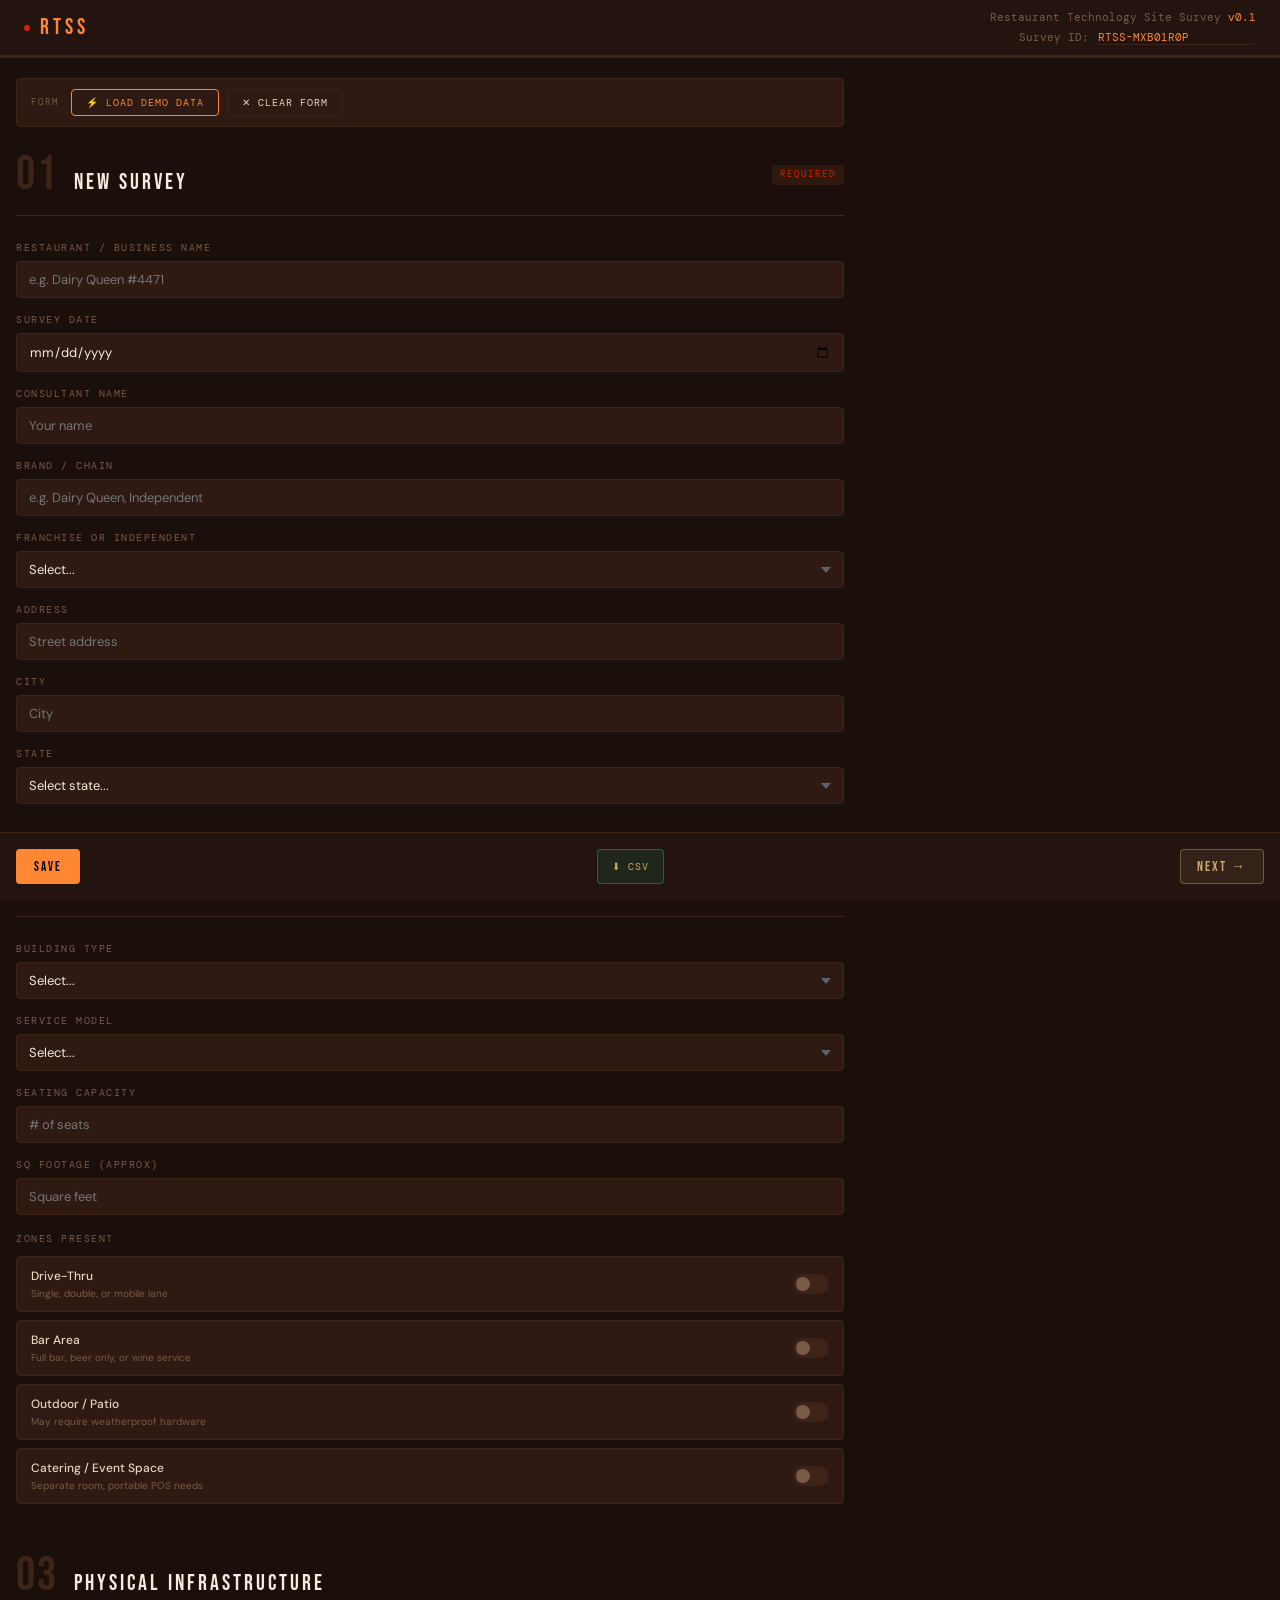
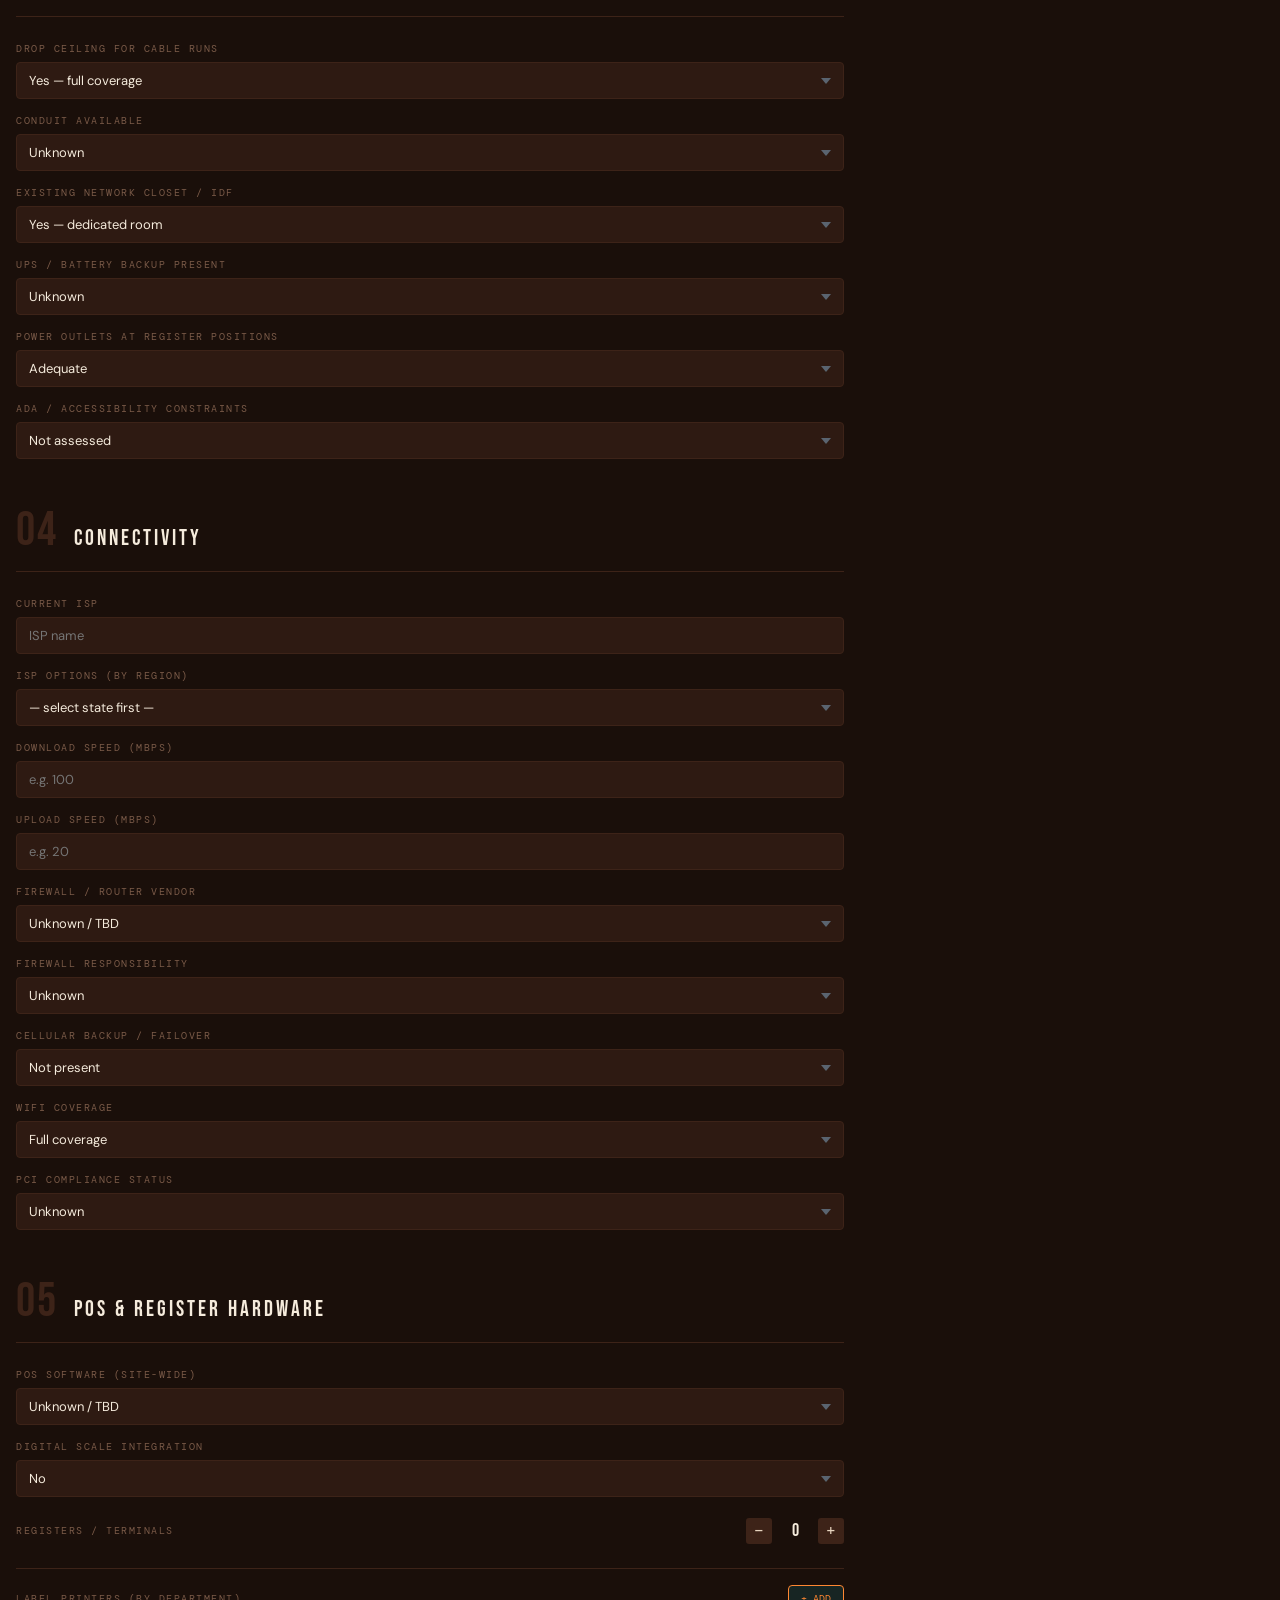
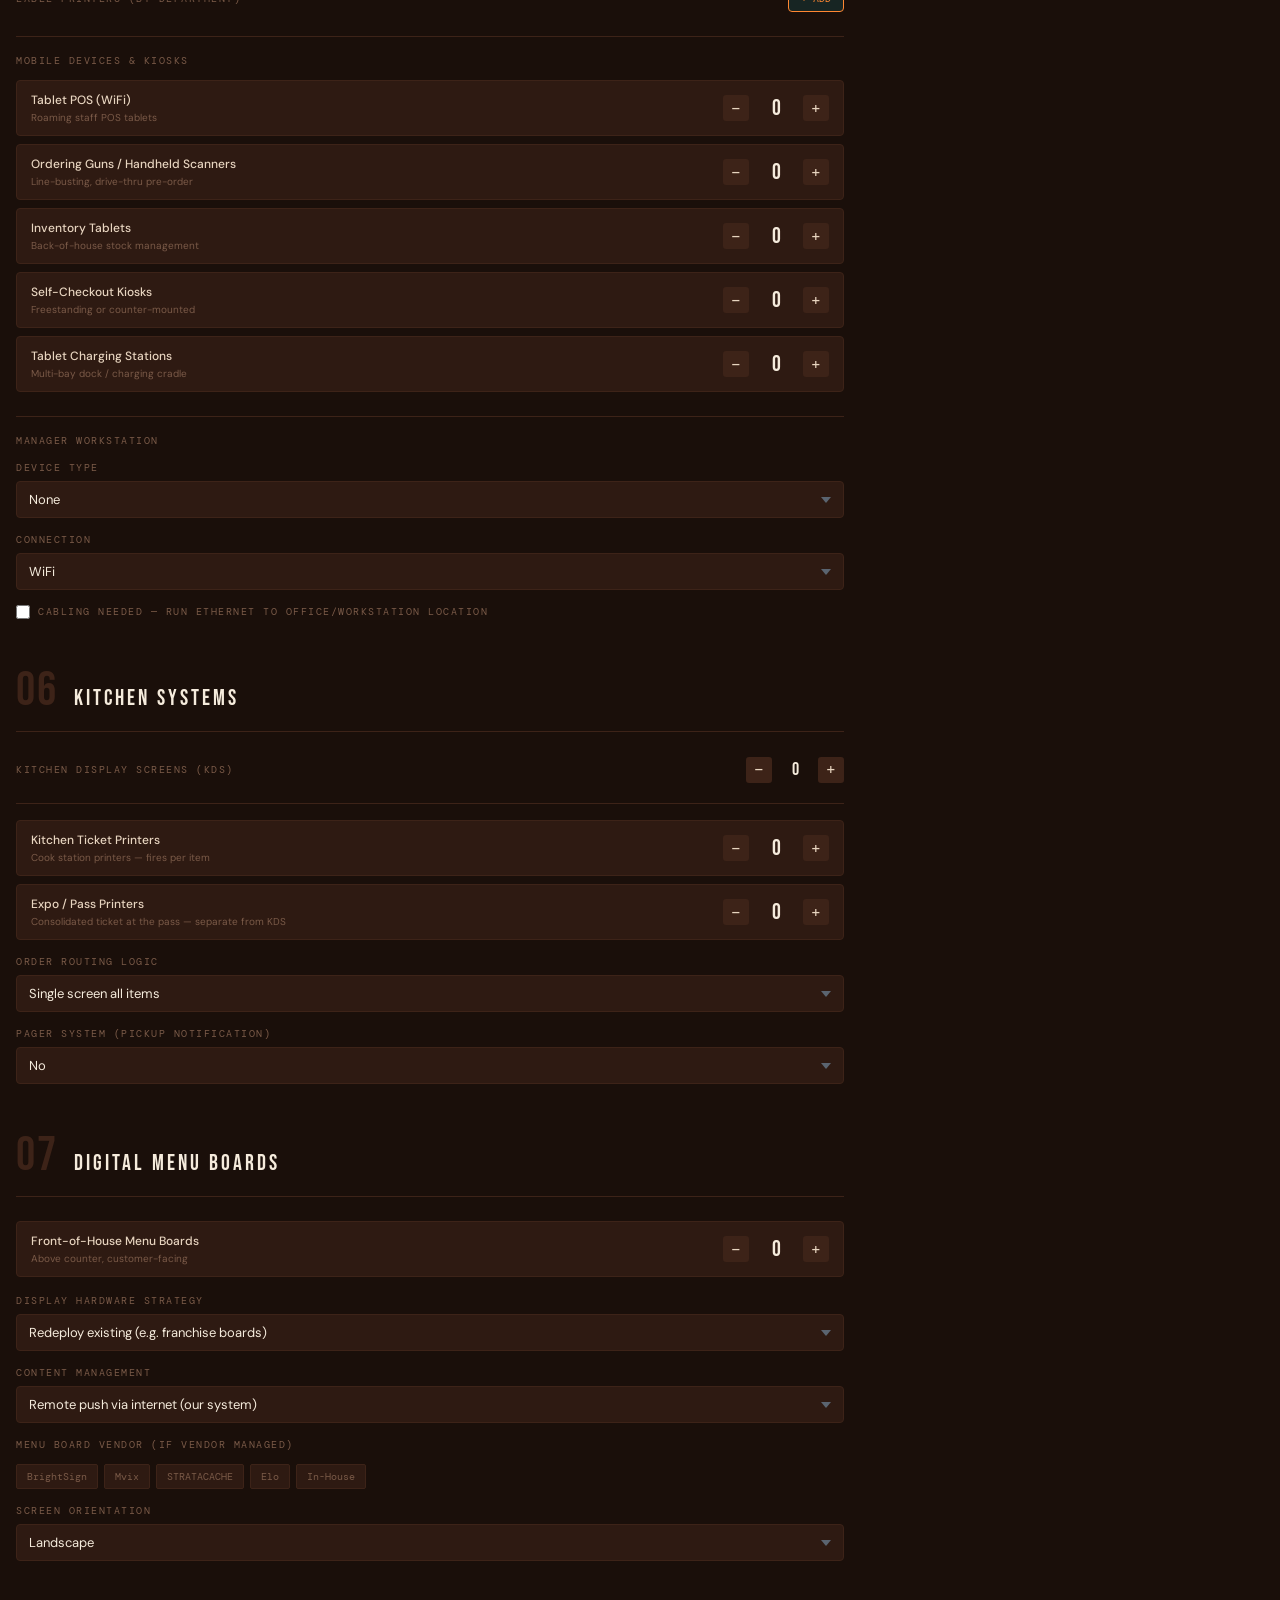
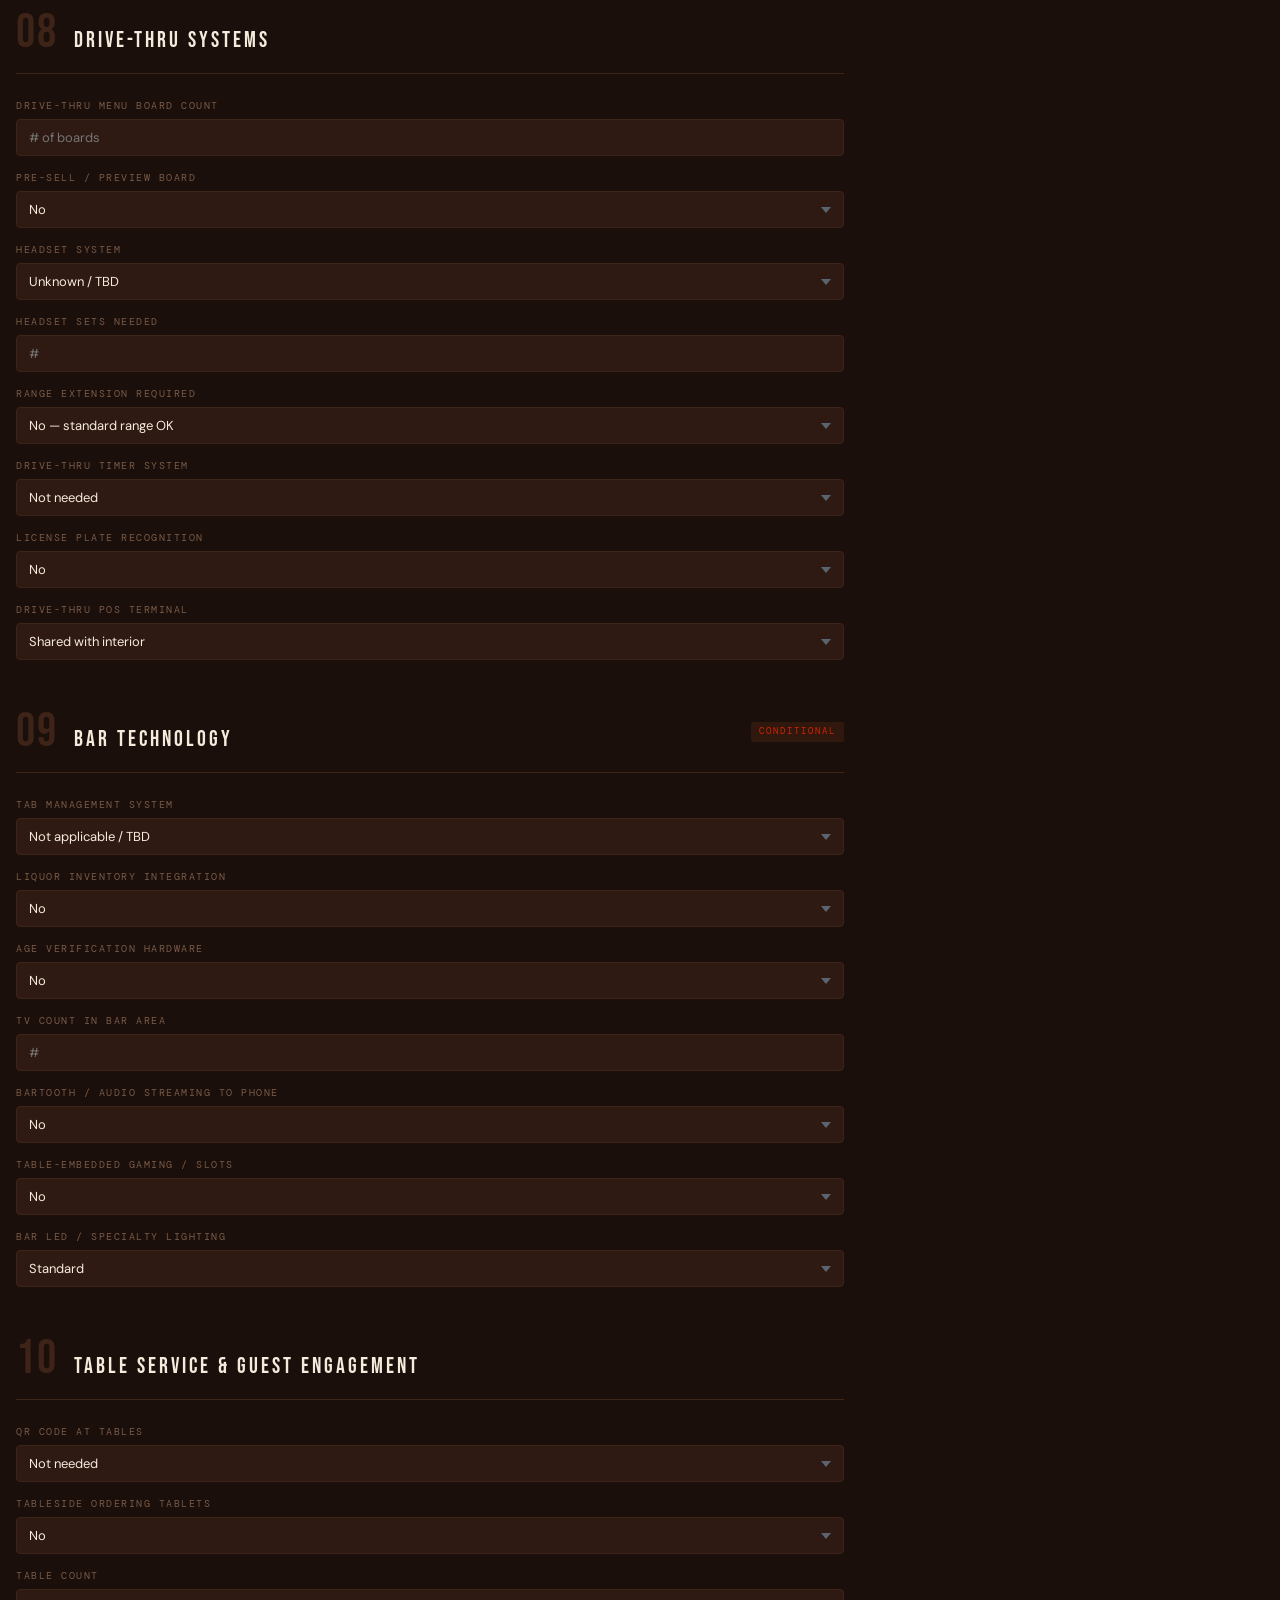
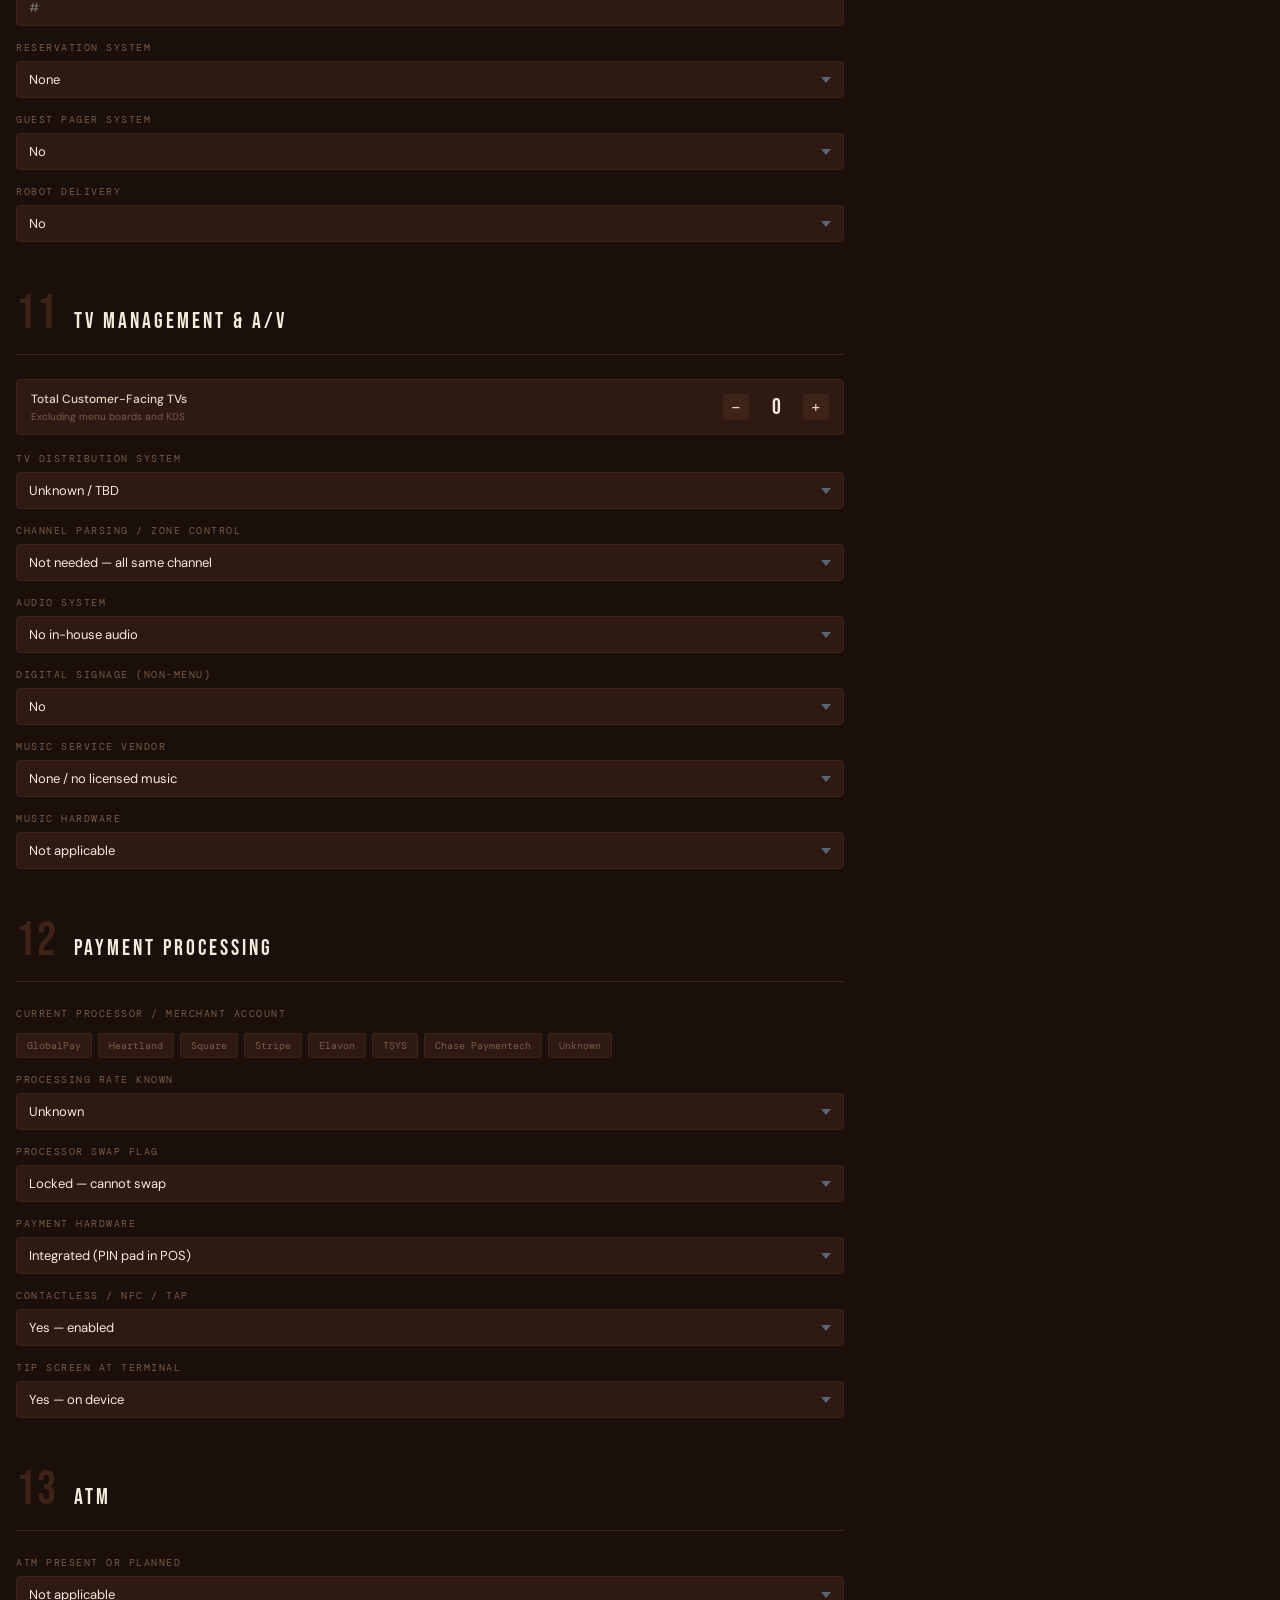
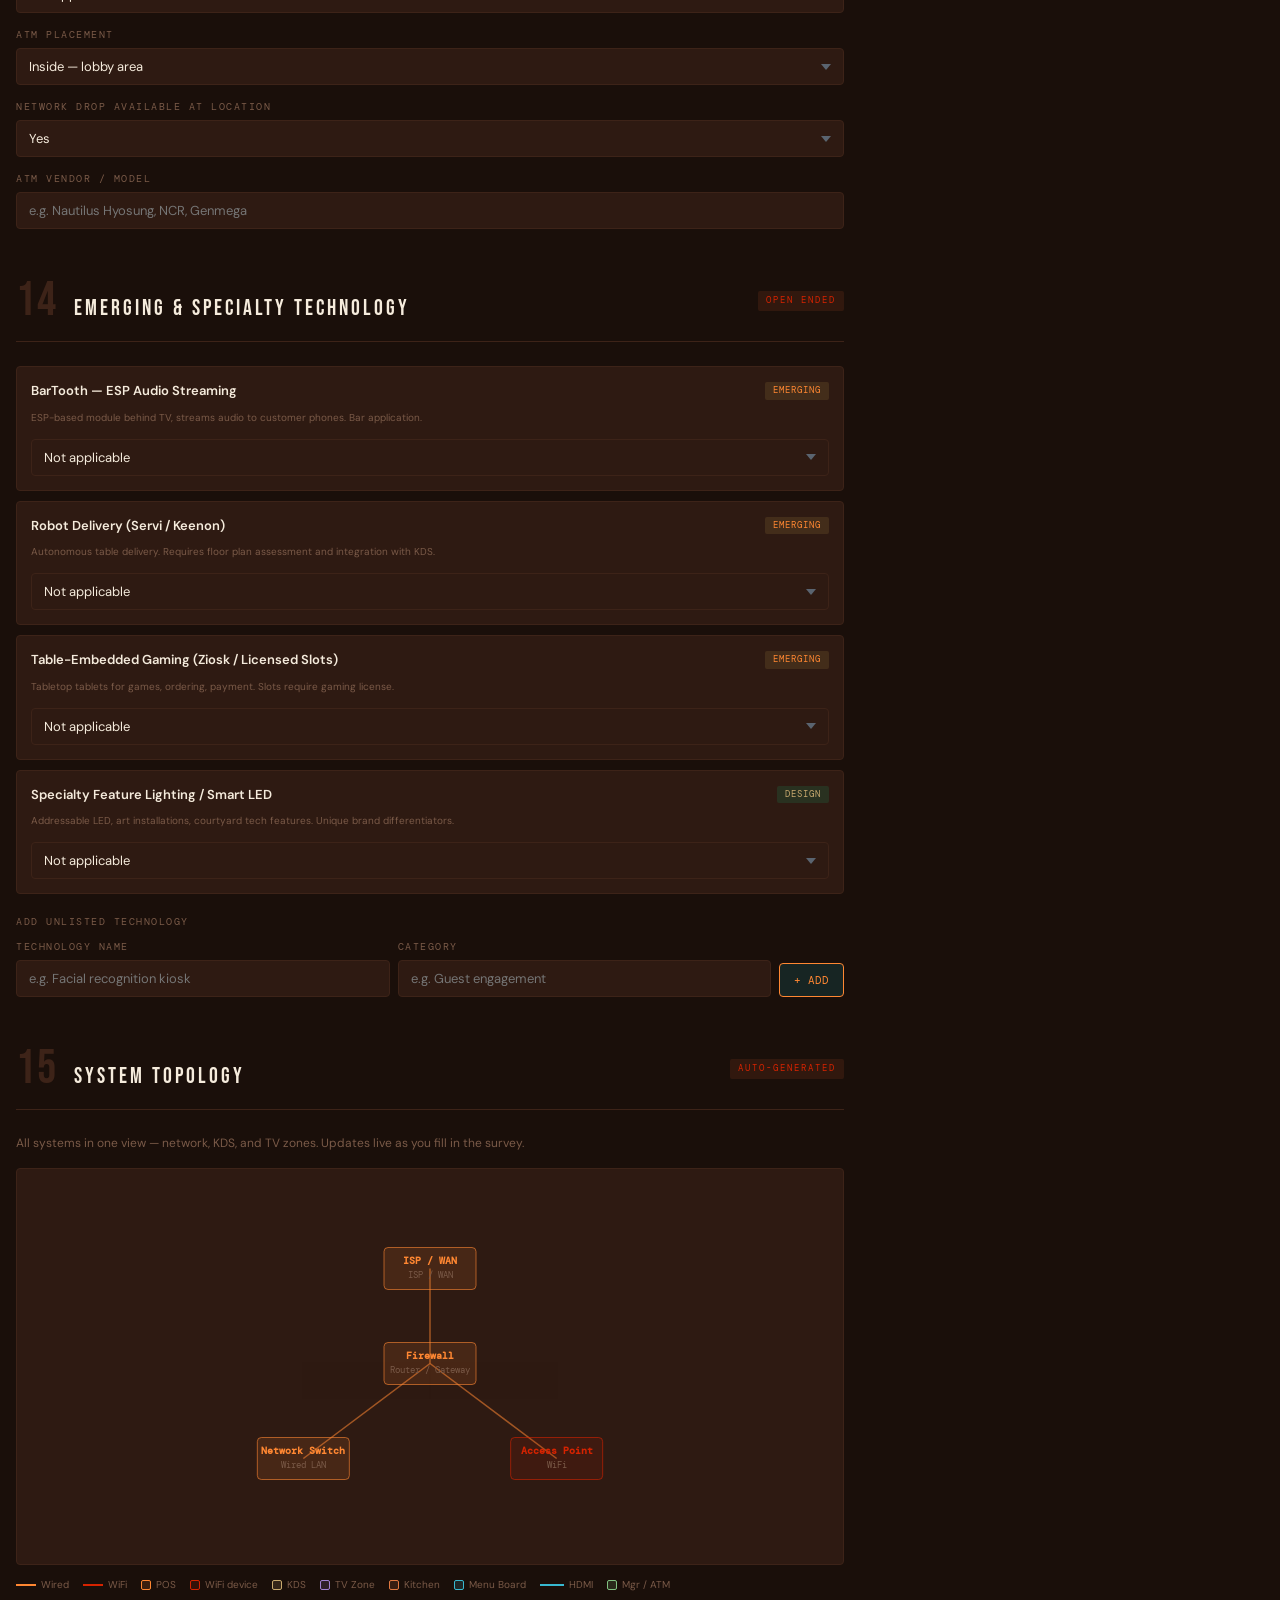
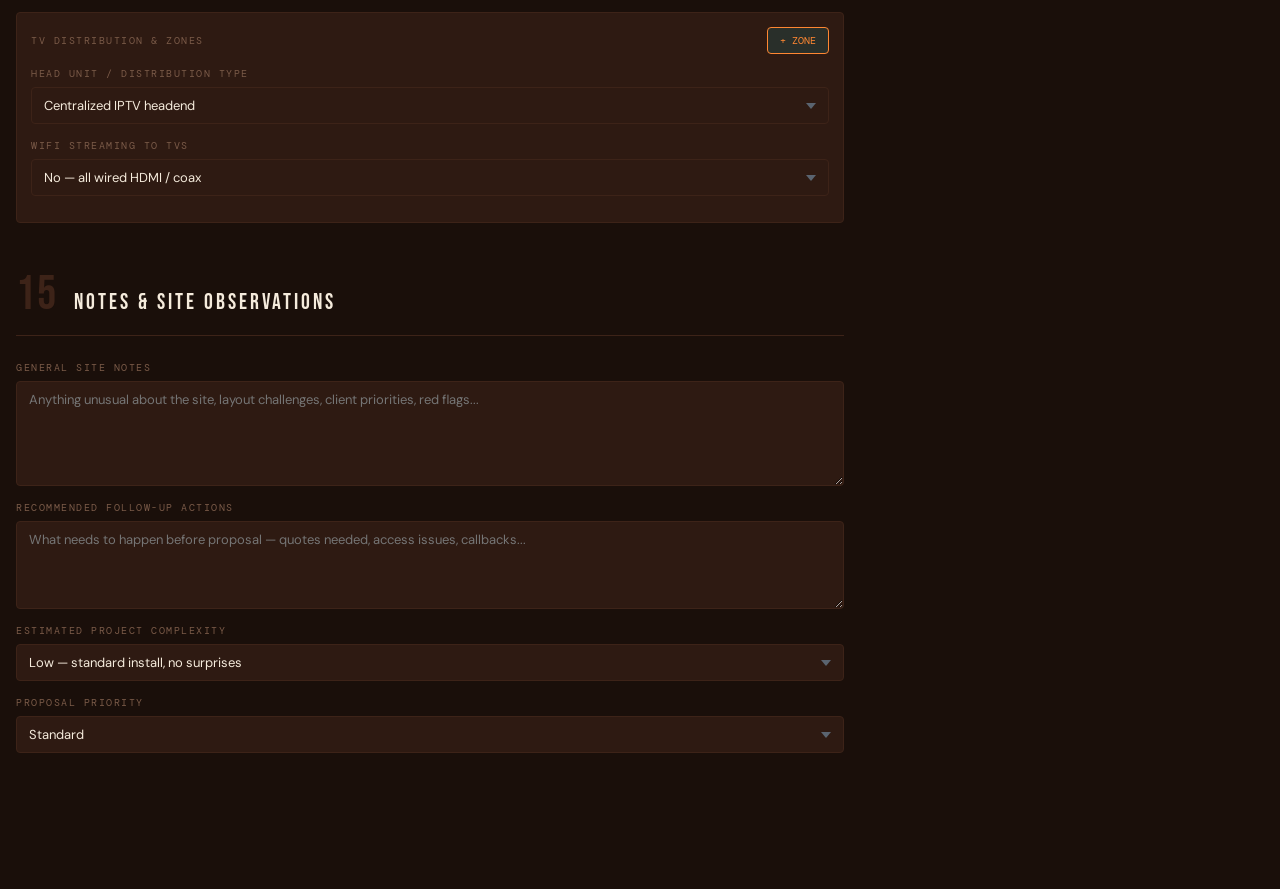
==== resto-survey.html @ 4f036cf1 "alfa 0.0.4 This is the first port to GitHub. I'm new, I might have missed some details" ====
<!DOCTYPE html>
<html lang="en">
<head>
<meta charset="UTF-8">
<meta name="viewport" content="width=device-width, initial-scale=1.0">
<title>RTSS — Restaurant Technology Site Survey</title>
<link href="https://fonts.googleapis.com/css2?family=Bebas+Neue&family=DM+Mono:wght@400;500&family=DM+Sans:wght@300;400;500&display=swap" rel="stylesheet">
<style>
  :root {
    --bg: #1a0f0a;
    --surface: #231410;
    --surface2: #2e1a12;
    --border: #3d2318;
    --accent: #FF8732;
    --accent2: #D62300;
    --text: #e8d5c0;
    --text-dim: #7a5a48;
    --text-bright: #F5EBDC;
    --green: #c8a96e;
    --yellow: #FF8732;
    --red: #D62300;
    --radius: 4px;
  }

  * { box-sizing: border-box; margin: 0; padding: 0; }

  body {
    background: var(--bg);
    color: var(--text);
    font-family: 'DM Sans', sans-serif;
    font-size: 14px;
    line-height: 1.5;
    min-height: 100vh;
  }

  /* HEADER */
  header {
    background: var(--surface);
    border-bottom: 1px solid var(--border);
    padding: 0 24px;
    display: flex;
    align-items: center;
    justify-content: space-between;
    height: 56px;
    position: sticky;
    top: 0;
    z-index: 100;
  }

  .logo {
    font-family: 'Bebas Neue', sans-serif;
    font-size: 22px;
    letter-spacing: 4px;
    color: var(--accent);
    display: flex;
    align-items: center;
    gap: 10px;
  }

  .logo-dot {
    width: 6px; height: 6px;
    background: var(--accent2);
    border-radius: 50%;
    animation: pulse 2s infinite;
  }

  @keyframes pulse {
    0%, 100% { opacity: 1; transform: scale(1); }
    50% { opacity: 0.4; transform: scale(0.7); }
  }

  .header-meta {
    font-family: 'DM Mono', monospace;
    font-size: 11px;
    color: var(--text-dim);
    text-align: right;
    line-height: 1.8;
  }

  .header-meta span { color: var(--accent); }

  /* PROGRESS */
  .progress-bar {
    height: 2px;
    background: var(--border);
    position: sticky;
    top: 56px;
    z-index: 99;
  }

  .progress-fill {
    height: 100%;
    background: linear-gradient(90deg, var(--accent), var(--accent2));
    width: 0%;
    transition: width 0.4s ease;
  }

  /* LAYOUT */
  .app {
    display: grid;
    grid-template-columns: 220px 1fr;
    min-height: calc(100vh - 58px);
  }

  /* SIDEBAR */
  .sidebar {
    background: var(--surface);
    border-right: 1px solid var(--border);
    padding: 20px 0;
    position: sticky;
    top: 58px;
    height: calc(100vh - 58px);
    overflow-y: auto;
  }

  .sidebar-label {
    font-family: 'DM Mono', monospace;
    font-size: 9px;
    letter-spacing: 3px;
    color: var(--text-dim);
    padding: 0 20px 12px;
    text-transform: uppercase;
  }

  .nav-item {
    display: flex;
    align-items: center;
    gap: 10px;
    padding: 9px 20px;
    cursor: pointer;
    transition: all 0.15s;
    border-left: 2px solid transparent;
    font-size: 12px;
    font-weight: 500;
    color: var(--text-dim);
    text-decoration: none;
  }

  .nav-item:hover { color: var(--text); background: var(--surface2); }
  .nav-item.active { color: var(--accent); border-left-color: var(--accent); background: rgba(0,229,255,0.04); }
  .nav-item.complete { color: var(--green); }
  .nav-item.complete .nav-dot { background: var(--green); }

  .nav-dot {
    width: 5px; height: 5px;
    border-radius: 50%;
    background: var(--border);
    flex-shrink: 0;
  }

  .nav-item.active .nav-dot { background: var(--accent); box-shadow: 0 0 6px var(--accent); }

  /* MAIN */
  main {
    padding: 32px 40px;
    max-width: 860px;
  }

  /* SECTION */
  .section {
    margin-bottom: 48px;
    scroll-margin-top: 80px;
  }

  .section-header {
    display: flex;
    align-items: flex-end;
    gap: 16px;
    margin-bottom: 24px;
    padding-bottom: 16px;
    border-bottom: 1px solid var(--border);
  }

  .section-num {
    font-family: 'Bebas Neue', sans-serif;
    font-size: 48px;
    line-height: 1;
    color: var(--border);
    letter-spacing: 2px;
  }

  .section-title {
    font-family: 'Bebas Neue', sans-serif;
    font-size: 22px;
    letter-spacing: 3px;
    color: var(--text-bright);
  }

  .section-tag {
    font-family: 'DM Mono', monospace;
    font-size: 9px;
    letter-spacing: 2px;
    color: var(--accent2);
    background: rgba(255,107,53,0.1);
    padding: 3px 8px;
    border-radius: 2px;
    margin-left: auto;
    align-self: center;
  }

  /* GRID */
  .field-grid {
    display: grid;
    grid-template-columns: 1fr 1fr;
    gap: 14px;
  }

  .field-grid.thirds { grid-template-columns: 1fr 1fr 1fr; }
  .field-grid.full { grid-template-columns: 1fr; }
  .span2 { grid-column: span 2; }

  /* FIELDS */
  .field {
    display: flex;
    flex-direction: column;
    gap: 6px;
  }

  label {
    font-family: 'DM Mono', monospace;
    font-size: 10px;
    letter-spacing: 1.5px;
    color: var(--text-dim);
    text-transform: uppercase;
  }

  input[type="text"],
  input[type="number"],
  input[type="date"],
  select,
  textarea {
    background: var(--surface2);
    border: 1px solid var(--border);
    border-radius: var(--radius);
    color: var(--text-bright);
    font-family: 'DM Sans', sans-serif;
    font-size: 13px;
    padding: 9px 12px;
    outline: none;
    transition: border-color 0.15s;
    width: 100%;
  }

  input:focus, select:focus, textarea:focus {
    border-color: var(--accent);
    box-shadow: 0 0 0 2px rgba(0,229,255,0.06);
  }

  select {
    appearance: none;
    background-image: url("data:image/svg+xml,%3Csvg xmlns='http://www.w3.org/2000/svg' width='10' height='6'%3E%3Cpath d='M0 0l5 6 5-6z' fill='%235a6470'/%3E%3C/svg%3E");
    background-repeat: no-repeat;
    background-position: right 12px center;
    cursor: pointer;
  }

  textarea { resize: vertical; min-height: 72px; }

  /* TOGGLE ROWS */
  .toggle-group {
    display: flex;
    flex-direction: column;
    gap: 8px;
  }

  .toggle-row {
    display: flex;
    align-items: center;
    justify-content: space-between;
    background: var(--surface2);
    border: 1px solid var(--border);
    border-radius: var(--radius);
    padding: 10px 14px;
    transition: border-color 0.15s;
  }

  .toggle-row.active { border-color: rgba(0,229,255,0.3); }

  .toggle-label {
    font-size: 12px;
    font-weight: 500;
    color: var(--text);
  }

  .toggle-sub {
    font-size: 10px;
    color: var(--text-dim);
    margin-top: 1px;
  }

  /* SWITCH */
  .switch {
    position: relative;
    width: 36px;
    height: 20px;
    flex-shrink: 0;
  }

  .switch input { opacity: 0; width: 0; height: 0; }

  .switch-track {
    position: absolute;
    inset: 0;
    background: var(--border);
    border-radius: 20px;
    cursor: pointer;
    transition: background 0.2s;
  }

  .switch-track::after {
    content: '';
    position: absolute;
    width: 14px; height: 14px;
    left: 3px; top: 3px;
    background: var(--text-dim);
    border-radius: 50%;
    transition: all 0.2s;
  }

  .switch input:checked + .switch-track { background: var(--accent); }
  .switch input:checked + .switch-track::after { transform: translateX(16px); background: #1a0f0a; }

  /* CONDITIONAL PANEL */
  .conditional {
    display: none;
    background: rgba(0,229,255,0.02);
    border: 1px solid rgba(0,229,255,0.1);
    border-radius: var(--radius);
    padding: 16px;
    margin-top: 8px;
    animation: slideIn 0.2s ease;
  }

  .conditional.show { display: block; }

  @keyframes slideIn {
    from { opacity: 0; transform: translateY(-6px); }
    to { opacity: 1; transform: translateY(0); }
  }

  .conditional-label {
    font-family: 'DM Mono', monospace;
    font-size: 9px;
    letter-spacing: 2px;
    color: var(--accent);
    margin-bottom: 12px;
  }

  /* COUNTER */
  .counter-row {
    display: flex;
    align-items: center;
    justify-content: space-between;
    background: var(--surface2);
    border: 1px solid var(--border);
    border-radius: var(--radius);
    padding: 10px 14px;
  }

  .counter-controls {
    display: flex;
    align-items: center;
    gap: 12px;
  }

  .counter-btn {
    width: 26px; height: 26px;
    background: var(--border);
    border: none;
    border-radius: 3px;
    color: var(--text);
    font-size: 16px;
    cursor: pointer;
    display: flex;
    align-items: center;
    justify-content: center;
    transition: background 0.15s;
    font-family: 'DM Mono', monospace;
  }

  .counter-btn:hover { background: var(--accent); color: #000; }

  .counter-val {
    font-family: 'Bebas Neue', sans-serif;
    font-size: 22px;
    color: var(--text-bright);
    min-width: 30px;
    text-align: center;
  }

  /* VENDOR BADGE */
  .vendor-options {
    display: flex;
    flex-wrap: wrap;
    gap: 6px;
    margin-top: 6px;
  }

  .vendor-chip {
    padding: 4px 10px;
    border-radius: 2px;
    background: var(--surface2);
    border: 1px solid var(--border);
    font-family: 'DM Mono', monospace;
    font-size: 10px;
    color: var(--text-dim);
    cursor: pointer;
    transition: all 0.15s;
    user-select: none;
  }

  .vendor-chip:hover { border-color: var(--text-dim); color: var(--text); }
  .vendor-chip.selected { background: rgba(0,229,255,0.08); border-color: var(--accent); color: var(--accent); }

  /* TAGS */
  .tag {
    display: inline-block;
    padding: 2px 8px;
    border-radius: 2px;
    font-family: 'DM Mono', monospace;
    font-size: 9px;
    letter-spacing: 1px;
  }

  .tag-new { background: rgba(0,255,157,0.1); color: var(--green); }
  .tag-emerging { background: rgba(255,209,102,0.1); color: var(--yellow); }

  /* EMERGING TECH */
  .emerging-card {
    background: var(--surface2);
    border: 1px solid var(--border);
    border-radius: var(--radius);
    padding: 14px;
    display: flex;
    flex-direction: column;
    gap: 8px;
  }

  .emerging-card-header {
    display: flex;
    align-items: center;
    justify-content: space-between;
  }

  .emerging-name {
    font-weight: 600;
    font-size: 13px;
    color: var(--text-bright);
  }

  /* CUSTOM TECH ENTRY */
  .custom-entry {
    display: grid;
    grid-template-columns: 1fr 1fr auto;
    gap: 8px;
    align-items: end;
  }

  .add-btn {
    background: rgba(0,229,255,0.1);
    border: 1px solid var(--accent);
    border-radius: var(--radius);
    color: var(--accent);
    font-family: 'DM Mono', monospace;
    font-size: 11px;
    padding: 9px 14px;
    cursor: pointer;
    transition: all 0.15s;
    white-space: nowrap;
  }

  .add-btn:hover { background: var(--accent); color: #000; }

  .actions {
    display: flex;
    gap: 8px;
    padding: 12px 24px;
    border-top: 1px solid var(--border);
    background: var(--surface);
    position: sticky;
    bottom: 0;
  }

  .btn-primary {
    background: var(--accent);
    color: #000;
    border: none;
    border-radius: var(--radius);
    font-family: 'Bebas Neue', sans-serif;
    font-size: 13px;
    letter-spacing: 2px;
    padding: 8px 18px;
    cursor: pointer;
    transition: all 0.15s;
  }

  .btn-primary:hover { background: #33ecff; transform: translateY(-1px); }

  .btn-secondary {
    background: transparent;
    color: var(--text);
    border: 1px solid var(--border);
    border-radius: var(--radius);
    font-family: 'DM Mono', monospace;
    font-size: 10px;
    letter-spacing: 1px;
    padding: 8px 14px;
    cursor: pointer;
    transition: all 0.15s;
  }

  .btn-secondary:hover { border-color: var(--text); }

  .btn-export {
    background: rgba(0,255,157,0.08);
    color: var(--green);
    border: 1px solid rgba(0,255,157,0.3);
    border-radius: var(--radius);
    font-family: 'DM Mono', monospace;
    font-size: 10px;
    letter-spacing: 1px;
    padding: 8px 14px;
    cursor: pointer;
    transition: all 0.15s;
    margin-left: auto;
  }

  .btn-export:hover { background: rgba(0,255,157,0.15); }

  /* DIVIDER */
  .field-divider {
    height: 1px;
    background: var(--border);
    margin: 4px 0;
    grid-column: span 2;
  }

  /* SCROLLBAR */
  ::-webkit-scrollbar { width: 4px; }
  ::-webkit-scrollbar-track { background: transparent; }
  ::-webkit-scrollbar-thumb { background: var(--border); border-radius: 2px; }

  /* STATUS ROW */
  .status-row {
    display: flex;
    align-items: center;
    gap: 20px;
    background: var(--surface2);
    border: 1px solid var(--border);
    border-radius: var(--radius);
    padding: 10px 16px;
    font-family: 'DM Mono', monospace;
    font-size: 10px;
    color: var(--text-dim);
  }

  .status-item { display: flex; align-items: center; gap: 6px; }
  .status-dot { width: 5px; height: 5px; border-radius: 50%; background: var(--text-dim); }
  .status-dot.live { background: var(--green); box-shadow: 0 0 6px var(--green); }

  /* TOPOLOGY TABS */
  .topo-tab {
    background: transparent;
    border: 1px solid var(--border);
    border-bottom: none;
    color: var(--text-dim);
    font-family: 'DM Mono', monospace;
    font-size: 10px;
    letter-spacing: 2px;
    padding: 8px 18px;
    cursor: pointer;
    transition: all 0.15s;
    margin-right: 4px;
    border-radius: 4px 4px 0 0;
  }
  .topo-tab:hover { color: var(--text); }
  .topo-tab.active {
    background: var(--surface2);
    border-color: var(--border);
    color: var(--accent);
    border-bottom: 1px solid var(--surface2);
    margin-bottom: -1px;
  }
  .topo-panel { padding-top: 0; }


  .device-card {
    background: var(--surface2);
    border: 1px solid var(--border);
    border-radius: var(--radius);
    margin-bottom: 10px;
    overflow: hidden;
  }

  .device-card-header {
    display: flex;
    align-items: center;
    justify-content: space-between;
    padding: 10px 14px;
    background: rgba(255,135,50,0.05);
    border-bottom: 1px solid var(--border);
    cursor: pointer;
    user-select: none;
  }

  .device-card-title {
    font-family: 'DM Mono', monospace;
    font-size: 11px;
    font-weight: 600;
    color: var(--accent);
    letter-spacing: 1px;
  }

  .device-card-body {
    padding: 14px;
    display: grid;
    grid-template-columns: 1fr 1fr;
    gap: 10px;
  }

  .device-card-body .full { grid-column: span 2; }

  .cb-row {
    display: flex;
    align-items: center;
    gap: 8px;
    font-size: 11px;
    color: var(--text);
    cursor: pointer;
    padding: 4px 0;
  }

  .cb-row input[type="checkbox"] {
    width: 13px; height: 13px;
    accent-color: var(--accent);
    flex-shrink: 0;
  }

  @media (max-width: 700px) {
    .device-card-body { grid-template-columns: 1fr; }
    .device-card-body .full { grid-column: span 1; }
  }


    .app { grid-template-columns: 1fr; }
    .sidebar { display: none; }
    main { padding: 20px 16px; }
    .field-grid { grid-template-columns: 1fr; }
    .field-grid.thirds { grid-template-columns: 1fr 1fr; }
    .span2 { grid-column: span 1; }
    .actions { padding: 16px; }
  }
</style>
</head>
<body>

<header>
  <div class="logo">
    <div class="logo-dot"></div>
    RTSS
  </div>
  <div class="header-meta">
    Restaurant Technology Site Survey <span>v0.1</span><br>
    Survey ID: <input id="surveyId" type="text" value="—" style="background:transparent;border:none;border-bottom:1px solid var(--border);color:var(--accent);font-family:'DM Mono',monospace;font-size:11px;width:160px;outline:none;padding:0 2px;" onfocus="this.select()" oninput="updateSurveyId(this.value)">
  </div>
</header>

<div class="progress-bar"><div class="progress-fill" id="progressFill"></div></div>

<div class="app">

  <!-- SIDEBAR NAV -->
  <nav class="sidebar">
    <div class="sidebar-label">Survey Sections</div>
    <a class="nav-item active" href="#s1" onclick="setActive(this)">
      <div class="nav-dot"></div> Site Identity
    </a>
    <a class="nav-item" href="#s2" onclick="setActive(this)">
      <div class="nav-dot"></div> Venue Type
    </a>
    <a class="nav-item" href="#s3" onclick="setActive(this)">
      <div class="nav-dot"></div> Infrastructure
    </a>
    <a class="nav-item" href="#s4" onclick="setActive(this)">
      <div class="nav-dot"></div> Connectivity
    </a>
    <a class="nav-item" href="#s5" onclick="setActive(this)">
      <div class="nav-dot"></div> POS & Registers
    </a>
    <a class="nav-item" href="#s6" onclick="setActive(this)">
      <div class="nav-dot"></div> Kitchen
    </a>
    <a class="nav-item" href="#s7" onclick="setActive(this)">
      <div class="nav-dot"></div> Menu Boards
    </a>
    <a class="nav-item" href="#s8" onclick="setActive(this)">
      <div class="nav-dot"></div> Drive-Thru
    </a>
    <a class="nav-item" href="#s9" onclick="setActive(this)">
      <div class="nav-dot"></div> Bar Systems
    </a>
    <a class="nav-item" href="#s10" onclick="setActive(this)">
      <div class="nav-dot"></div> Table Service
    </a>
    <a class="nav-item" href="#s11" onclick="setActive(this)">
      <div class="nav-dot"></div> TV & A/V
    </a>
    <a class="nav-item" href="#s12" onclick="setActive(this)">
      <div class="nav-dot"></div> Payments
    </a>
    <a class="nav-item" href="#s13" onclick="setActive(this)">
      <div class="nav-dot"></div> ATM
    </a>
    <a class="nav-item" href="#s14" onclick="setActive(this)">
      <div class="nav-dot"></div> Emerging Tech
    </a>
    <a class="nav-item" href="#s15" onclick="setActive(this)">
      <div class="nav-dot"></div> Topology
    </a>
    <a class="nav-item" href="#s16" onclick="setActive(this)">
      <div class="nav-dot"></div> Notes & Custom
    </a>
  </nav>

  <!-- MAIN FORM -->
  <main id="mainForm">

    <!-- TOOLBAR -->
    <div style="display:flex;gap:8px;align-items:center;margin-bottom:24px;padding:10px 14px;background:var(--surface2);border:1px solid var(--border);border-radius:var(--radius);">
      <span style="font-family:'DM Mono',monospace;font-size:9px;letter-spacing:2px;color:var(--text-dim);margin-right:4px;">FORM</span>
      <button class="btn-secondary" onclick="loadDemo()" style="font-size:10px;padding:6px 14px;border-color:var(--accent);color:var(--accent);">⚡ LOAD DEMO DATA</button>
      <button class="btn-secondary" onclick="clearForm()" style="font-size:10px;padding:6px 14px;">✕ CLEAR FORM</button>
    </div>


    <div class="section" id="s1">
      <div class="section-header">
        <div class="section-num">01</div>
        <div>
          <div class="section-title" id="siteNameTitle">NEW SURVEY</div>
        </div>
        <div class="section-tag">REQUIRED</div>
      </div>
      <div class="field-grid">
        <div class="field span2">
          <label>Restaurant / Business Name</label>
          <input type="text" placeholder="e.g. Dairy Queen #4471" onchange="updateProgress()">
        </div>
        <div class="field">
          <label>Survey Date</label>
          <input type="date" onchange="updateProgress()">
        </div>
        <div class="field">
          <label>Consultant Name</label>
          <input type="text" placeholder="Your name" onchange="updateProgress()">
        </div>
        <div class="field">
          <label>Brand / Chain</label>
          <input type="text" placeholder="e.g. Dairy Queen, Independent">
        </div>
        <div class="field">
          <label>Franchise or Independent</label>
          <select>
            <option value="">Select...</option>
            <option>Franchise</option>
            <option>Independent</option>
            <option>Corporate Owned</option>
          </select>
        </div>
        <div class="field span2">
          <label>Address</label>
          <input type="text" placeholder="Street address">
        </div>
        <div class="field">
          <label>City</label>
          <input type="text" placeholder="City">
        </div>
        <div class="field">
          <label>State</label>
          <select id="stateSelect" onchange="updateISP()">
            <option value="">Select state...</option>
            <option>AZ</option><option>CA</option><option>TX</option><option>FL</option>
            <option>NY</option><option>NV</option><option>CO</option><option>WA</option>
            <option>OR</option><option>IL</option><option>GA</option><option>NC</option>
            <option>Other</option>
          </select>
        </div>
      </div>
    </div>

    <!-- S2: VENUE TYPE -->
    <div class="section" id="s2">
      <div class="section-header">
        <div class="section-num">02</div>
        <div><div class="section-title">Venue Type & Classification</div></div>
      </div>
      <div class="field-grid">
        <div class="field">
          <label>Building Type</label>
          <select>
            <option value="">Select...</option>
            <option>Standalone Building</option>
            <option>Strip Mall / Inline</option>
            <option>Food Court</option>
            <option>Airport</option>
            <option>Military Base / Government Facility</option>
            <option>Hotel / Casino</option>
            <option>Stadium / Arena</option>
            <option>Healthcare Campus</option>
            <option>College / University</option>
            <option>Ghost Kitchen / Cloud Kitchen</option>
            <option>Other</option>
          </select>
        </div>
        <div class="field">
          <label>Service Model</label>
          <select>
            <option value="">Select...</option>
            <option>Quick Service (QSR)</option>
            <option>Fast Casual</option>
            <option>Full Service / Table Service</option>
            <option>Bar & Grill</option>
            <option>Fine Dining</option>
            <option>Cafe / Coffee Shop</option>
            <option>Food Truck</option>
            <option>Hybrid</option>
          </select>
        </div>
        <div class="field">
          <label>Seating Capacity</label>
          <input type="number" placeholder="# of seats">
        </div>
        <div class="field">
          <label>Sq Footage (approx)</label>
          <input type="number" placeholder="Square feet">
        </div>
      </div>

      <div style="margin-top:16px">
        <label style="display:block;margin-bottom:10px">Zones Present</label>
        <div class="toggle-group">
          <div class="toggle-row" id="tr-drivethru">
            <div>
              <div class="toggle-label">Drive-Thru</div>
              <div class="toggle-sub">Single, double, or mobile lane</div>
            </div>
            <label class="switch">
              <input type="checkbox" onchange="toggleConditional('dt-detail', this); toggleRow('tr-drivethru', this)">
              <div class="switch-track"></div>
            </label>
          </div>
          <div class="conditional" id="dt-detail">
            <div class="conditional-label">▸ DRIVE-THRU DETAIL</div>
            <div class="field-grid thirds">
              <div class="field">
                <label>Number of Lanes</label>
                <select><option>1</option><option>2</option><option>3+</option></select>
              </div>
              <div class="field">
                <label>Lane Type</label>
                <select><option>Standard</option><option>Double</option><option>Mobile Pre-Order</option></select>
              </div>
              <div class="field">
                <label>Est. Distance from Kitchen (ft)</label>
                <input type="number" placeholder="feet">
              </div>
            </div>
          </div>

          <div class="toggle-row" id="tr-bar">
            <div>
              <div class="toggle-label">Bar Area</div>
              <div class="toggle-sub">Full bar, beer only, or wine service</div>
            </div>
            <label class="switch">
              <input type="checkbox" onchange="toggleConditional('bar-detail', this); toggleRow('tr-bar', this)">
              <div class="switch-track"></div>
            </label>
          </div>
          <div class="conditional" id="bar-detail">
            <div class="conditional-label">▸ BAR DETAIL</div>
            <div class="field-grid">
              <div class="field">
                <label>Bar Seats</label>
                <input type="number" placeholder="#">
              </div>
              <div class="field">
                <label>Bar Type</label>
                <select><option>Full Liquor</option><option>Beer & Wine</option><option>Beer Only</option></select>
              </div>
            </div>
          </div>

          <div class="toggle-row" id="tr-patio">
            <div>
              <div class="toggle-label">Outdoor / Patio</div>
              <div class="toggle-sub">May require weatherproof hardware</div>
            </div>
            <label class="switch">
              <input type="checkbox" onchange="toggleRow('tr-patio', this)">
              <div class="switch-track"></div>
            </label>
          </div>

          <div class="toggle-row" id="tr-catering">
            <div>
              <div class="toggle-label">Catering / Event Space</div>
              <div class="toggle-sub">Separate room, portable POS needs</div>
            </div>
            <label class="switch">
              <input type="checkbox" onchange="toggleRow('tr-catering', this)">
              <div class="switch-track"></div>
            </label>
          </div>
        </div>
      </div>
    </div>

    <!-- S3: INFRASTRUCTURE -->
    <div class="section" id="s3">
      <div class="section-header">
        <div class="section-num">03</div>
        <div><div class="section-title">Physical Infrastructure</div></div>
      </div>
      <div class="field-grid">
        <div class="field">
          <label>Drop Ceiling for Cable Runs</label>
          <select>
            <option>Yes — full coverage</option>
            <option>Yes — partial</option>
            <option>No — open ceiling</option>
            <option>No — concrete/slab</option>
          </select>
        </div>
        <div class="field">
          <label>Conduit Available</label>
          <select>
            <option value="">Unknown</option>
            <option>Yes — existing runs</option>
            <option>Partial</option>
            <option>No — must run new</option>
          </select>
        </div>
        <div class="field">
          <label>Existing Network Closet / IDF</label>
          <select>
            <option>Yes — dedicated room</option>
            <option>Yes — wall mount only</option>
            <option>No</option>
          </select>
        </div>
        <div class="field">
          <label>UPS / Battery Backup Present</label>
          <select>
            <option value="">Unknown</option>
            <option>Yes</option>
            <option>No</option>
            <option>Needed</option>
          </select>
        </div>
        <div class="field">
          <label>Power Outlets at Register Positions</label>
          <select>
            <option>Adequate</option>
            <option>Partial — some positions need work</option>
            <option>None — full electrical needed</option>
          </select>
        </div>
        <div class="field">
          <label>ADA / Accessibility Constraints</label>
          <select>
            <option value="">Not assessed</option>
            <option>Yes — must account for</option>
            <option>No constraints noted</option>
          </select>
        </div>
      </div>
    </div>

    <!-- S4: CONNECTIVITY -->
    <div class="section" id="s4">
      <div class="section-header">
        <div class="section-num">04</div>
        <div><div class="section-title">Connectivity</div></div>
      </div>
      <div class="field-grid">
        <div class="field">
          <label>Current ISP</label>
          <input type="text" id="ispField" placeholder="ISP name">
        </div>
        <div class="field">
          <label>ISP Options (by region)</label>
          <select id="ispOptions">
            <option value="">— select state first —</option>
          </select>
        </div>
        <div class="field">
          <label>Download Speed (Mbps)</label>
          <input type="number" placeholder="e.g. 100">
        </div>
        <div class="field">
          <label>Upload Speed (Mbps)</label>
          <input type="number" placeholder="e.g. 20">
        </div>
        <div class="field">
          <label>Firewall / Router Vendor</label>
          <select>
            <option value="">Unknown / TBD</option>
            <option>Cisco Meraki</option>
            <option>Fortinet FortiGate</option>
            <option>Ubiquiti UniFi</option>
            <option>pfSense / OPNsense</option>
            <option>SonicWall</option>
            <option>Netgear</option>
            <option>TP-Link Omada</option>
            <option>ISP-provided modem/router</option>
            <option>Other</option>
          </select>
        </div>
        <div class="field">
          <label>Firewall Responsibility</label>
          <select>
            <option value="">Unknown</option>
            <option>We are providing &amp; installing</option>
            <option>Client owned — we configure</option>
            <option>ISP managed — hands off</option>
            <option>Client IT managed</option>
            <option>Needs replacement — we provide</option>
          </select>
        </div>
        <div class="field">
          <label>Cellular Backup / Failover</label>
          <select>
            <option>Not present</option>
            <option>Present — active</option>
            <option>Recommended — add</option>
          </select>
        </div>
        <div class="field">
          <label>WiFi Coverage</label>
          <select>
            <option>Full coverage</option>
            <option>Partial — gaps noted</option>
            <option>None — full deploy needed</option>
          </select>
        </div>
        <div class="field">
          <label>PCI Compliance Status</label>
          <select>
            <option value="">Unknown</option>
            <option>Compliant</option>
            <option>Non-compliant — needs remediation</option>
            <option>In progress</option>
          </select>
        </div>
      </div>
    </div>

    <!-- S5: POS & REGISTERS -->
    <div class="section" id="s5">
      <div class="section-header">
        <div class="section-num">05</div>
        <div><div class="section-title">POS & Register Hardware</div></div>
      </div>

      <!-- POS Software global -->
      <div class="field-grid" style="margin-bottom:20px">
        <div class="field">
          <label>POS Software (site-wide)</label>
          <select>
            <option value="">Unknown / TBD</option>
            <option>PAR Brink</option><option>Toast</option><option>Square for Restaurants</option>
            <option>Lightspeed</option><option>Revel</option><option>NCR Aloha</option>
            <option>Oracle MICROS</option><option>Heartland</option><option>Custom / Other</option>
          </select>
        </div>
        <div class="field">
          <label>Digital Scale Integration</label>
          <select>
            <option>No</option>
            <option>Yes — integrated to POS</option>
            <option>Yes — standalone</option>
          </select>
        </div>
      </div>

      <!-- Per-register builder -->
      <div style="display:flex;align-items:center;justify-content:space-between;margin-bottom:12px;">
        <label style="font-size:10px;letter-spacing:1.5px;color:var(--text-dim);text-transform:uppercase;">Registers / Terminals</label>
        <div style="display:flex;gap:8px;align-items:center;">
          <button class="counter-btn" onclick="removeReg()">−</button>
          <span class="counter-val" id="reg-val" style="font-size:18px;">0</span>
          <button class="counter-btn" onclick="addReg()">+</button>
        </div>
      </div>
      <div id="regList"></div>

      <!-- Label printers by department -->
      <div style="margin-top:24px;padding-top:16px;border-top:1px solid var(--border);">
        <div style="display:flex;align-items:center;justify-content:space-between;margin-bottom:12px;">
          <label style="font-size:10px;letter-spacing:1.5px;color:var(--text-dim);text-transform:uppercase;">Label Printers (by Department)</label>
          <button class="add-btn" onclick="addLabelPrinter()" style="font-size:10px;padding:6px 12px;">+ ADD</button>
        </div>
        <div id="labelPrinterList"></div>
      </div>

      <!-- Tablets, kiosks, ordering guns -->
      <div style="margin-top:24px;padding-top:16px;border-top:1px solid var(--border);">
        <label style="display:block;font-size:10px;letter-spacing:1.5px;color:var(--text-dim);text-transform:uppercase;margin-bottom:12px;">Mobile Devices & Kiosks</label>
        <div class="toggle-group">
          <div class="counter-row">
            <div><div class="toggle-label">Tablet POS (WiFi)</div><div class="toggle-sub">Roaming staff POS tablets</div></div>
            <div class="counter-controls">
              <button class="counter-btn" onclick="counter('tablet',-1);renderTopology()">−</button>
              <div class="counter-val" id="tablet-val">0</div>
              <button class="counter-btn" onclick="counter('tablet',1);renderTopology()">+</button>
            </div>
          </div>
          <div class="counter-row">
            <div><div class="toggle-label">Ordering Guns / Handheld Scanners</div><div class="toggle-sub">Line-busting, drive-thru pre-order</div></div>
            <div class="counter-controls">
              <button class="counter-btn" onclick="counter('ogun',-1)">−</button>
              <div class="counter-val" id="ogun-val">0</div>
              <button class="counter-btn" onclick="counter('ogun',1)">+</button>
            </div>
          </div>
          <div class="counter-row">
            <div><div class="toggle-label">Inventory Tablets</div><div class="toggle-sub">Back-of-house stock management</div></div>
            <div class="counter-controls">
              <button class="counter-btn" onclick="counter('invtab',-1)">−</button>
              <div class="counter-val" id="invtab-val">0</div>
              <button class="counter-btn" onclick="counter('invtab',1)">+</button>
            </div>
          </div>
          <div class="counter-row">
            <div><div class="toggle-label">Self-Checkout Kiosks</div><div class="toggle-sub">Freestanding or counter-mounted</div></div>
            <div class="counter-controls">
              <button class="counter-btn" onclick="counter('kiosk',-1);renderTopology()">−</button>
              <div class="counter-val" id="kiosk-val">0</div>
              <button class="counter-btn" onclick="counter('kiosk',1);renderTopology()">+</button>
            </div>
          </div>
          <div class="counter-row">
            <div><div class="toggle-label">Tablet Charging Stations</div><div class="toggle-sub">Multi-bay dock / charging cradle</div></div>
            <div class="counter-controls">
              <button class="counter-btn" onclick="counter('chgdock',-1)">−</button>
              <div class="counter-val" id="chgdock-val">0</div>
              <button class="counter-btn" onclick="counter('chgdock',1)">+</button>
            </div>
          </div>
        </div>
      </div>

      <!-- Manager workstation -->
      <div style="margin-top:24px;padding-top:16px;border-top:1px solid var(--border);">
        <label style="display:block;font-size:10px;letter-spacing:1.5px;color:var(--text-dim);text-transform:uppercase;margin-bottom:12px;">Manager Workstation</label>
        <div class="field-grid">
          <div class="field">
            <label>Device Type</label>
            <select>
              <option>None</option><option>Laptop</option><option>Desktop</option>
              <option>Tablet (back office)</option><option>Shared terminal</option>
            </select>
          </div>
          <div class="field">
            <label>Connection</label>
            <select>
              <option>WiFi</option><option>Wired (Ethernet)</option><option>N/A</option>
            </select>
          </div>
          <div class="field span2">
            <label style="display:flex;align-items:center;gap:8px;cursor:pointer;">
              <input type="checkbox" style="width:14px;height:14px;accent-color:var(--accent)">
              <span>Cabling needed — run Ethernet to office/workstation location</span>
            </label>
          </div>
        </div>
      </div>
    </div>

    <!-- S6: KITCHEN -->
    <div class="section" id="s6">
      <div class="section-header">
        <div class="section-num">06</div>
        <div><div class="section-title">Kitchen Systems</div></div>
      </div>

      <!-- Per-KDS builder -->
      <div style="display:flex;align-items:center;justify-content:space-between;margin-bottom:12px;">
        <label style="font-size:10px;letter-spacing:1.5px;color:var(--text-dim);text-transform:uppercase;">Kitchen Display Screens (KDS)</label>
        <div style="display:flex;gap:8px;align-items:center;">
          <button class="counter-btn" onclick="removeKds()">−</button>
          <span class="counter-val" id="kds-val" style="font-size:18px;">0</span>
          <button class="counter-btn" onclick="addKds()">+</button>
        </div>
      </div>
      <div id="kdsList"></div>

      <!-- Kitchen printers & other -->
      <div style="margin-top:20px;padding-top:16px;border-top:1px solid var(--border);">
        <div class="toggle-group">
          <div class="counter-row">
            <div>
              <div class="toggle-label">Kitchen Ticket Printers</div>
              <div class="toggle-sub">Cook station printers — fires per item</div>
            </div>
            <div class="counter-controls">
              <button class="counter-btn" onclick="counter('kprinter',-1)">−</button>
              <div class="counter-val" id="kprinter-val">0</div>
              <button class="counter-btn" onclick="counter('kprinter',1)">+</button>
            </div>
          </div>
          <div class="counter-row">
            <div>
              <div class="toggle-label">Expo / Pass Printers</div>
              <div class="toggle-sub">Consolidated ticket at the pass — separate from KDS</div>
            </div>
            <div class="counter-controls">
              <button class="counter-btn" onclick="counter('eprinter',-1); renderTopology()">−</button>
              <div class="counter-val" id="eprinter-val">0</div>
              <button class="counter-btn" onclick="counter('eprinter',1); renderTopology()">+</button>
            </div>
          </div>
        </div>
        <div class="field-grid" style="margin-top:14px">
          <div class="field">
            <label>Order Routing Logic</label>
            <select>
              <option>Single screen all items</option>
              <option>Station-based routing</option>
              <option>Course-based</option>
              <option>TBD</option>
            </select>
          </div>
          <div class="field">
            <label>Pager System (pickup notification)</label>
            <select>
              <option>No</option>
              <option>Yes — existing</option>
              <option>Yes — needs install</option>
            </select>
          </div>
        </div>
      </div>
    </div>

    <!-- S7: MENU BOARDS -->
    <div class="section" id="s7">
      <div class="section-header">
        <div class="section-num">07</div>
        <div><div class="section-title">Digital Menu Boards</div></div>
      </div>
      <div class="toggle-group" style="margin-bottom:16px">
        <div class="counter-row">
          <div>
            <div class="toggle-label">Front-of-House Menu Boards</div>
            <div class="toggle-sub">Above counter, customer-facing</div>
          </div>
          <div class="counter-controls">
            <button class="counter-btn" onclick="counter('foh',-1)">−</button>
            <div class="counter-val" id="foh-val">0</div>
            <button class="counter-btn" onclick="counter('foh',1)">+</button>
          </div>
        </div>
      </div>
      <div class="field-grid">
        <div class="field">
          <label>Display Hardware Strategy</label>
          <select>
            <option>Redeploy existing (e.g. franchise boards)</option>
            <option>Consumer display (Samsung, LG)</option>
            <option>Commercial display (BrightSign, etc.)</option>
            <option>TBD — assess on site</option>
          </select>
        </div>
        <div class="field">
          <label>Content Management</label>
          <select>
            <option>Remote push via internet (our system)</option>
            <option>Vendor managed</option>
            <option>On-site manual update</option>
            <option>TBD</option>
          </select>
        </div>
        <div class="field">
          <label>Menu Board Vendor (if vendor managed)</label>
          <div class="vendor-options">
            <div class="vendor-chip" onclick="toggleChip(this)">BrightSign</div>
            <div class="vendor-chip" onclick="toggleChip(this)">Mvix</div>
            <div class="vendor-chip" onclick="toggleChip(this)">STRATACACHE</div>
            <div class="vendor-chip" onclick="toggleChip(this)">Elo</div>
            <div class="vendor-chip" onclick="toggleChip(this)">In-House</div>
          </div>
        </div>
        <div class="field">
          <label>Screen Orientation</label>
          <select>
            <option>Landscape</option>
            <option>Portrait</option>
            <option>Mixed</option>
          </select>
        </div>
      </div>
    </div>

    <!-- S8: DRIVE-THRU -->
    <div class="section" id="s8">
      <div class="section-header">
        <div class="section-num">08</div>
        <div><div class="section-title">Drive-Thru Systems</div></div>
      </div>
      <div class="field-grid">
        <div class="field">
          <label>Drive-Thru Menu Board Count</label>
          <input type="number" placeholder="# of boards">
        </div>
        <div class="field">
          <label>Pre-sell / Preview Board</label>
          <select>
            <option>No</option>
            <option>Yes — existing</option>
            <option>Yes — install needed</option>
          </select>
        </div>
        <div class="field">
          <label>Headset System</label>
          <select>
            <option value="">Unknown / TBD</option>
            <option>HME</option>
            <option>Panasonic</option>
            <option>3M / Nexeo</option>
            <option>PAX</option>
            <option>Other</option>
          </select>
        </div>
        <div class="field">
          <label>Headset Sets Needed</label>
          <input type="number" placeholder="#">
        </div>
        <div class="field">
          <label>Range Extension Required</label>
          <select>
            <option>No — standard range OK</option>
            <option>Yes — Bluetooth extender</option>
            <option>Yes — in-house build (BeagleBone/RPi)</option>
            <option>Yes — vendor solution needed</option>
            <option>Assess on site</option>
          </select>
        </div>
        <div class="field">
          <label>Drive-Thru Timer System</label>
          <select>
            <option>Not needed</option>
            <option>Yes — existing</option>
            <option>Yes — install needed</option>
            <option>HME ZOOM</option>
            <option>Delphi</option>
          </select>
        </div>
        <div class="field">
          <label>License Plate Recognition</label>
          <select>
            <option>No</option>
            <option>Yes — existing</option>
            <option>Emerging — evaluate</option>
          </select>
        </div>
        <div class="field">
          <label>Drive-Thru POS Terminal</label>
          <select>
            <option>Shared with interior</option>
            <option>Dedicated terminal</option>
            <option>Tablet on window</option>
          </select>
        </div>
      </div>
    </div>

    <!-- S9: BAR -->
    <div class="section" id="s9">
      <div class="section-header">
        <div class="section-num">09</div>
        <div><div class="section-title">Bar Technology</div></div>
        <div class="section-tag">CONDITIONAL</div>
      </div>
      <div class="field-grid">
        <div class="field">
          <label>Tab Management System</label>
          <select>
            <option value="">Not applicable / TBD</option>
            <option>Integrated to POS</option>
            <option>Standalone tab system</option>
            <option>Tablet-based (e.g. Revel Bar)</option>
          </select>
        </div>
        <div class="field">
          <label>Liquor Inventory Integration</label>
          <select>
            <option>No</option>
            <option>Yes — PourMyBeer</option>
            <option>Yes — Berg Controls</option>
            <option>Yes — Other</option>
            <option>Recommended — add</option>
          </select>
        </div>
        <div class="field">
          <label>Age Verification Hardware</label>
          <select>
            <option>No</option>
            <option>Yes — ID scanner</option>
            <option>Yes — integrated to POS</option>
          </select>
        </div>
        <div class="field">
          <label>TV Count in Bar Area</label>
          <input type="number" placeholder="#">
        </div>
        <div class="field">
          <label>BarTooth / Audio Streaming to Phone</label>
          <select>
            <option>No</option>
            <option>Yes — BarTooth ESP system</option>
            <option>Evaluate — emerging</option>
          </select>
        </div>
        <div class="field">
          <label>Table-Embedded Gaming / Slots</label>
          <select>
            <option>No</option>
            <option>Yes — licensed gaming</option>
            <option>Yes — Ziosk-style tablet games</option>
          </select>
        </div>
        <div class="field">
          <label>Bar LED / Specialty Lighting</label>
          <select>
            <option>Standard</option>
            <option>Custom LED — existing</option>
            <option>Custom LED — design needed</option>
          </select>
        </div>
      </div>
    </div>

    <!-- S10: TABLE SERVICE -->
    <div class="section" id="s10">
      <div class="section-header">
        <div class="section-num">10</div>
        <div><div class="section-title">Table Service & Guest Engagement</div></div>
      </div>
      <div class="field-grid">
        <div class="field">
          <label>QR Code at Tables</label>
          <select>
            <option>Not needed</option>
            <option>Yes — menu viewing only</option>
            <option>Yes — ordering enabled</option>
            <option>Yes — ordering + tipping</option>
          </select>
        </div>
        <div class="field">
          <label>Tableside Ordering Tablets</label>
          <select>
            <option>No</option>
            <option>Yes — Ziosk</option>
            <option>Yes — Presto</option>
            <option>Yes — Custom</option>
            <option>Evaluate</option>
          </select>
        </div>
        <div class="field">
          <label>Table Count</label>
          <input type="number" placeholder="#">
        </div>
        <div class="field">
          <label>Reservation System</label>
          <select>
            <option>None</option>
            <option>OpenTable</option>
            <option>Resy</option>
            <option>Toast Tables</option>
            <option>Phone only</option>
            <option>Other</option>
          </select>
        </div>
        <div class="field">
          <label>Guest Pager System</label>
          <select>
            <option>No</option>
            <option>Yes — existing</option>
            <option>Yes — install</option>
            <option>App-based notification</option>
          </select>
        </div>
        <div class="field">
          <label>Robot Delivery</label>
          <select>
            <option>No</option>
            <option>Yes — Servi (Bear Robotics)</option>
            <option>Yes — Keenon</option>
            <option>Evaluate — emerging</option>
          </select>
        </div>
      </div>
    </div>

    <!-- S11: TV & AV -->
    <div class="section" id="s11">
      <div class="section-header">
        <div class="section-num">11</div>
        <div><div class="section-title">TV Management & A/V</div></div>
      </div>
      <div class="toggle-group" style="margin-bottom:16px">
        <div class="counter-row">
          <div>
            <div class="toggle-label">Total Customer-Facing TVs</div>
            <div class="toggle-sub">Excluding menu boards and KDS</div>
          </div>
          <div class="counter-controls">
            <button class="counter-btn" onclick="counter('tv',-1)">−</button>
            <div class="counter-val" id="tv-val">0</div>
            <button class="counter-btn" onclick="counter('tv',1)">+</button>
          </div>
        </div>
      </div>
      <div class="field-grid">
        <div class="field">
          <label>TV Distribution System</label>
          <select>
            <option value="">Unknown / TBD</option>
            <option>Cable box per TV</option>
            <option>Centralized headend (IPTV)</option>
            <option>Streaming sticks (Roku, Fire)</option>
            <option>Commercial IPTV (Sonifi, etc.)</option>
            <option>None — needs design</option>
          </select>
        </div>
        <div class="field">
          <label>Channel Parsing / Zone Control</label>
          <select>
            <option>Not needed — all same channel</option>
            <option>Yes — zones needed</option>
            <option>Yes — individual control per TV</option>
            <option>TBD</option>
          </select>
        </div>
        <div class="field">
          <label>Audio System</label>
          <select>
            <option>No in-house audio</option>
            <option>Yes — background music only</option>
            <option>Yes — full zoned audio</option>
            <option>Yes — tied to TV audio</option>
          </select>
        </div>
        <div class="field">
          <label>Digital Signage (non-menu)</label>
          <select>
            <option>No</option>
            <option>Yes — promotional content</option>
            <option>Yes — social media feed</option>
            <option>Yes — sports / event data</option>
          </select>
        </div>
        <div class="field">
          <label>Music Service Vendor</label>
          <select>
            <option>None / no licensed music</option>
            <option>Mood Media</option>
            <option>Stingray Business</option>
            <option>Rockbot</option>
            <option>PlayNetwork</option>
            <option>Soundtrack Your Brand</option>
            <option>Pandora for Business</option>
            <option>Self-managed (Spotify, etc.)</option>
            <option>Unknown</option>
          </select>
        </div>
        <div class="field">
          <label>Music Hardware</label>
          <select>
            <option>Not applicable</option>
            <option>Vendor-provided player (existing)</option>
            <option>Vendor-provided player (needs install)</option>
            <option>Streaming via existing device</option>
            <option>Unknown</option>
          </select>
        </div>
      </div>
    </div>

    <!-- S12: PAYMENTS -->
    <div class="section" id="s12">
      <div class="section-header">
        <div class="section-num">12</div>
        <div><div class="section-title">Payment Processing</div></div>
      </div>
      <div class="field-grid">
        <div class="field">
          <label>Current Processor / Merchant Account</label>
          <div class="vendor-options">
            <div class="vendor-chip" onclick="toggleChip(this)">GlobalPay</div>
            <div class="vendor-chip" onclick="toggleChip(this)">Heartland</div>
            <div class="vendor-chip" onclick="toggleChip(this)">Square</div>
            <div class="vendor-chip" onclick="toggleChip(this)">Stripe</div>
            <div class="vendor-chip" onclick="toggleChip(this)">Elavon</div>
            <div class="vendor-chip" onclick="toggleChip(this)">TSYS</div>
            <div class="vendor-chip" onclick="toggleChip(this)">Chase Paymentech</div>
            <div class="vendor-chip" onclick="toggleChip(this)">Unknown</div>
          </div>
        </div>
        <div class="field">
          <label>Processing Rate Known</label>
          <select>
            <option>Unknown</option>
            <option>Yes — below 2.5%</option>
            <option>Yes — 2.5–3%</option>
            <option>Yes — above 3%</option>
          </select>
        </div>
        <div class="field">
          <label>Processor Swap Flag</label>
          <select>
            <option>Locked — cannot swap</option>
            <option>Open — evaluate options</option>
            <option>Actively shopping</option>
          </select>
        </div>
        <div class="field">
          <label>Payment Hardware</label>
          <select>
            <option>Integrated (PIN pad in POS)</option>
            <option>Standalone terminal</option>
            <option>Mobile / tap reader</option>
            <option>Mixed</option>
          </select>
        </div>
        <div class="field">
          <label>Contactless / NFC / Tap</label>
          <select>
            <option>Yes — enabled</option>
            <option>Hardware capable but disabled</option>
            <option>Not capable — needs upgrade</option>
          </select>
        </div>
        <div class="field">
          <label>Tip Screen at Terminal</label>
          <select>
            <option>Yes — on device</option>
            <option>No</option>
            <option>QR-based tip only</option>
          </select>
        </div>
      </div>
    </div>

    <!-- S13: ATM -->
    <div class="section" id="s13">
      <div class="section-header">
        <div class="section-num">13</div>
        <div><div class="section-title">ATM</div></div>
      </div>
      <div class="field-grid">
        <div class="field">
          <label>ATM Present or Planned</label>
          <select>
            <option>Not applicable</option>
            <option>Present — 3rd party managed</option>
            <option>Present — self managed</option>
            <option>Planned — install needed</option>
          </select>
        </div>
        <div class="field">
          <label>ATM Placement</label>
          <select>
            <option>Inside — lobby area</option>
            <option>Inside — near entrance</option>
            <option>Outside — freestanding</option>
            <option>Drive-up ATM</option>
          </select>
        </div>
        <div class="field">
          <label>Network Drop Available at Location</label>
          <select>
            <option>Yes</option>
            <option>No — run needed</option>
            <option>Cellular modem instead</option>
          </select>
        </div>
        <div class="field">
          <label>ATM Vendor / Model</label>
          <input type="text" placeholder="e.g. Nautilus Hyosung, NCR, Genmega">
        </div>
      </div>
    </div>

    <!-- S14: EMERGING TECH -->
    <div class="section" id="s14">
      <div class="section-header">
        <div class="section-num">14</div>
        <div><div class="section-title">Emerging & Specialty Technology</div></div>
        <div class="section-tag">OPEN ENDED</div>
      </div>

      <div class="field-grid full" style="gap:10px;margin-bottom:20px">
        <div class="emerging-card">
          <div class="emerging-card-header">
            <div class="emerging-name">BarTooth — ESP Audio Streaming</div>
            <span class="tag tag-emerging">EMERGING</span>
          </div>
          <div class="toggle-sub">ESP-based module behind TV, streams audio to customer phones. Bar application.</div>
          <select style="margin-top:6px">
            <option>Not applicable</option>
            <option>Evaluate for this site</option>
            <option>Include in proposal</option>
            <option>Already planned</option>
          </select>
        </div>

        <div class="emerging-card">
          <div class="emerging-card-header">
            <div class="emerging-name">Robot Delivery (Servi / Keenon)</div>
            <span class="tag tag-emerging">EMERGING</span>
          </div>
          <div class="toggle-sub">Autonomous table delivery. Requires floor plan assessment and integration with KDS.</div>
          <select style="margin-top:6px">
            <option>Not applicable</option>
            <option>Evaluate for this site</option>
            <option>Include in proposal</option>
          </select>
        </div>

        <div class="emerging-card">
          <div class="emerging-card-header">
            <div class="emerging-name">Table-Embedded Gaming (Ziosk / Licensed Slots)</div>
            <span class="tag tag-emerging">EMERGING</span>
          </div>
          <div class="toggle-sub">Tabletop tablets for games, ordering, payment. Slots require gaming license.</div>
          <select style="margin-top:6px">
            <option>Not applicable</option>
            <option>Tablet games only — evaluate</option>
            <option>Licensed gaming — flag for legal review</option>
            <option>Include in proposal</option>
          </select>
        </div>

        <div class="emerging-card">
          <div class="emerging-card-header">
            <div class="emerging-name">Specialty Feature Lighting / Smart LED</div>
            <span class="tag tag-new">DESIGN</span>
          </div>
          <div class="toggle-sub">Addressable LED, art installations, courtyard tech features. Unique brand differentiators.</div>
          <select style="margin-top:6px">
            <option>Not applicable</option>
            <option>Client interest — note in proposal</option>
            <option>Design consultation needed</option>
          </select>
        </div>
      </div>

      <!-- CUSTOM TECH ENTRY -->
      <label style="display:block;margin-bottom:10px">Add Unlisted Technology</label>
      <div id="customTechList"></div>
      <div class="custom-entry" style="margin-top:8px">
        <div class="field">
          <label>Technology Name</label>
          <input type="text" id="customName" placeholder="e.g. Facial recognition kiosk">
        </div>
        <div class="field">
          <label>Category</label>
          <input type="text" id="customCat" placeholder="e.g. Guest engagement">
        </div>
        <button class="add-btn" onclick="addCustomTech()">+ ADD</button>
      </div>
    </div>

    <!-- S15: TOPOLOGY DIAGRAM -->
    <div class="section" id="s15">
      <div class="section-header">
        <div class="section-num">15</div>
        <div><div class="section-title">System Topology</div></div>
        <div class="section-tag">AUTO-GENERATED</div>
      </div>
      <p style="font-size:12px;color:var(--text-dim);margin-bottom:16px;">All systems in one view — network, KDS, and TV zones. Updates live as you fill in the survey.</p>

      <!-- COMBINED DIAGRAM -->
      <div style="background:var(--surface2);border:1px solid var(--border);border-radius:4px;padding:16px;overflow-x:auto;">
        <svg id="topoSvg" width="100%" style="font-family:'DM Mono',monospace;"></svg>
      </div>

      <!-- LEGEND -->
      <div style="display:flex;gap:14px;margin-top:12px;flex-wrap:wrap;">
        <span style="font-size:10px;color:var(--text-dim);display:flex;align-items:center;gap:5px;"><span style="display:inline-block;width:20px;height:2px;background:var(--accent);"></span>Wired</span>
        <span style="font-size:10px;color:var(--text-dim);display:flex;align-items:center;gap:5px;"><span style="display:inline-block;width:20px;height:2px;background:var(--accent2);border-top:2px dashed var(--accent2);"></span>WiFi</span>
        <span style="font-size:10px;color:var(--text-dim);display:flex;align-items:center;gap:5px;"><span style="display:inline-block;width:10px;height:10px;background:rgba(255,135,50,0.15);border:1px solid var(--accent);border-radius:2px;"></span>POS</span>
        <span style="font-size:10px;color:var(--text-dim);display:flex;align-items:center;gap:5px;"><span style="display:inline-block;width:10px;height:10px;background:rgba(214,35,0,0.15);border:1px solid var(--accent2);border-radius:2px;"></span>WiFi device</span>
        <span style="font-size:10px;color:var(--text-dim);display:flex;align-items:center;gap:5px;"><span style="display:inline-block;width:10px;height:10px;background:rgba(200,169,110,0.15);border:1px solid #c8a96e;border-radius:2px;"></span>KDS</span>
        <span style="font-size:10px;color:var(--text-dim);display:flex;align-items:center;gap:5px;"><span style="display:inline-block;width:10px;height:10px;background:rgba(160,128,208,0.15);border:1px solid #a080d0;border-radius:2px;"></span>TV Zone</span>
        <span style="font-size:10px;color:var(--text-dim);display:flex;align-items:center;gap:5px;"><span style="display:inline-block;width:10px;height:10px;background:rgba(224,120,64,0.15);border:1px solid #e07840;border-radius:2px;"></span>Kitchen</span>
        <span style="font-size:10px;color:var(--text-dim);display:flex;align-items:center;gap:5px;"><span style="display:inline-block;width:10px;height:10px;background:rgba(56,184,208,0.15);border:1px solid #38b8d0;border-radius:2px;"></span>Menu Board</span>
        <span style="font-size:10px;color:var(--text-dim);display:flex;align-items:center;gap:5px;"><span style="display:inline-block;width:24px;height:2px;background:#38b8d0;"></span>HDMI</span>
        <span style="font-size:10px;color:var(--text-dim);display:flex;align-items:center;gap:5px;"><span style="display:inline-block;width:10px;height:10px;background:rgba(128,192,128,0.15);border:1px solid #80c080;border-radius:2px;"></span>Mgr / ATM</span>
      </div>

      <!-- TV ZONE BUILDER -->
      <div style="margin-top:20px;padding:14px;background:var(--surface2);border:1px solid var(--border);border-radius:4px;">
        <div style="display:flex;align-items:center;justify-content:space-between;margin-bottom:12px;">
          <label style="font-size:10px;letter-spacing:1.5px;color:var(--text-dim);text-transform:uppercase;">TV Distribution & Zones</label>
          <button class="add-btn" onclick="addTvZone()" style="font-size:10px;padding:6px 12px;">+ ZONE</button>
        </div>
        <div class="field-grid" style="margin-bottom:12px;">
          <div class="field">
            <label>Head Unit / Distribution Type</label>
            <select id="tvHeadType" onchange="renderTopology()">
              <option value="iptv">Centralized IPTV headend</option>
              <option value="cable">Cable box per TV</option>
              <option value="stream">Streaming sticks (Roku / Fire)</option>
              <option value="commercial">Commercial IPTV (Sonifi, etc.)</option>
            </select>
          </div>
          <div class="field">
            <label>WiFi Streaming to TVs</label>
            <select id="tvWifi" onchange="renderTopology()">
              <option value="no">No — all wired HDMI / coax</option>
              <option value="some">Some TVs on WiFi</option>
              <option value="all">All TVs on WiFi</option>
            </select>
          </div>
        </div>
        <div id="tvZoneList"></div>
      </div>
    </div>

    <!-- S16: NOTES -->
    <div class="section" id="s16">
      <div class="section-header">
        <div class="section-num">15</div>
        <div><div class="section-title">Notes & Site Observations</div></div>
      </div>
      <div class="field-grid full">
        <div class="field">
          <label>General Site Notes</label>
          <textarea rows="5" placeholder="Anything unusual about the site, layout challenges, client priorities, red flags..."></textarea>
        </div>
        <div class="field">
          <label>Recommended Follow-Up Actions</label>
          <textarea rows="4" placeholder="What needs to happen before proposal — quotes needed, access issues, callbacks..."></textarea>
        </div>
        <div class="field">
          <label>Estimated Project Complexity</label>
          <select>
            <option>Low — standard install, no surprises</option>
            <option>Medium — a few custom elements</option>
            <option>High — significant integration or infrastructure work</option>
            <option>High+ — requires engineering</option>
          </select>
        </div>
        <div class="field">
          <label>Proposal Priority</label>
          <select>
            <option>Standard</option>
            <option>Urgent — client ready to move</option>
            <option>On hold</option>
          </select>
        </div>
      </div>
    </div>

  </main>
</div>

<!-- ACTIONS BAR -->
<div class="actions" id="actionsBar1">
  <button class="btn-primary" onclick="saveSurvey()">SAVE</button>
  <button class="btn-export" onclick="exportCSV()">⬇ CSV</button>
  <button class="btn-generate" onclick="generateProfile()">NEXT →</button>
</div>

<script>
  // Generate survey ID
  const sid = 'RTSS-' + Date.now().toString(36).toUpperCase();
  document.getElementById('surveyId').value = sid;
  let currentSid = sid;

  function updateSurveyId(val) {
    currentSid = val.trim() || sid;
    const title = document.getElementById('siteNameTitle');
    if (title) title.textContent = val.trim() ? val.trim().toUpperCase() : 'NEW SURVEY';
  }

  // Counter logic
  const counters = {};
  function counter(id, delta) {
    counters[id] = Math.max(0, (counters[id] || 0) + delta);
    document.getElementById(id + '-val').textContent = counters[id];
    updateProgress();
  }

  // Toggle conditional panels
  function toggleConditional(id, checkbox) {
    const panel = document.getElementById(id);
    if (panel) panel.classList.toggle('show', checkbox.checked);
  }

  function toggleRow(id, checkbox) {
    document.getElementById(id).classList.toggle('active', checkbox.checked);
    updateProgress();
  }

  // Vendor chips
  function toggleChip(el) {
    el.classList.toggle('selected');
  }

  // Nav active state
  function setActive(el) {
    document.querySelectorAll('.nav-item').forEach(i => i.classList.remove('active'));
    el.classList.add('active');
  }

  // Progress
  function updateProgress() {
    const inputs = document.querySelectorAll('input[type="text"], input[type="number"], input[type="date"]');
    let filled = 0;
    inputs.forEach(i => { if (i.value.trim()) filled++; });
    const pct = Math.min(100, Math.round((filled / inputs.length) * 100));
    document.getElementById('progressFill').style.width = pct + '%';
  }

  // ISP by state
  const ispMap = {
    AZ: ['Cox', 'CenturyLink / Lumen', 'T-Mobile Home', 'Starlink', 'Local WISP'],
    CA: ['AT&T', 'Comcast Xfinity', 'Spectrum', 'Sonic', 'Frontier'],
    TX: ['AT&T', 'Spectrum', 'Xfinity', 'Grande', 'Starlink'],
    FL: ['Xfinity', 'AT&T', 'Spectrum', 'Brightspeed'],
    NY: ['Spectrum', 'Verizon Fios', 'Optimum', 'RCN'],
    NV: ['Cox', 'CenturyLink', 'T-Mobile Home', 'Starlink'],
    CO: ['Xfinity', 'CenturyLink', 'Spectrum', 'Starlink'],
    WA: ['Xfinity', 'CenturyLink', 'Wave', 'Starlink'],
    OR: ['Xfinity', 'CenturyLink', 'Ziply Fiber'],
    IL: ['Xfinity', 'AT&T', 'RCN', 'Astound'],
    GA: ['Comcast', 'AT&T', 'Spectrum', 'Google Fiber'],
    NC: ['Spectrum', 'AT&T', 'Google Fiber', 'Brightspeed'],
  };

  function updateISP() {
    const state = document.getElementById('stateSelect').value;
    const sel = document.getElementById('ispOptions');
    sel.innerHTML = '<option value="">Select ISP...</option>';
    const list = ispMap[state] || ['Contact local ISP directory'];
    list.forEach(isp => {
      const o = document.createElement('option');
      o.textContent = isp;
      sel.appendChild(o);
    });
  }

  // Add custom tech
  function addCustomTech() {
    const name = document.getElementById('customName').value.trim();
    const cat = document.getElementById('customCat').value.trim();
    if (!name) return;
    const list = document.getElementById('customTechList');
    const card = document.createElement('div');
    card.className = 'emerging-card';
    card.style.marginBottom = '8px';
    card.innerHTML = `
      <div class="emerging-card-header">
        <div class="emerging-name">${name}</div>
        <span class="tag tag-new">${cat || 'CUSTOM'}</span>
      </div>
      <select style="margin-top:6px">
        <option>Evaluate for this site</option>
        <option>Include in proposal</option>
        <option>Research needed</option>
      </select>
    `;
    list.appendChild(card);
    document.getElementById('customName').value = '';
    document.getElementById('customCat').value = '';
  }

  // Collect all form data
  function collectData() {
    const data = { surveyId: sid, timestamp: new Date().toISOString() };
    document.querySelectorAll('input, select, textarea').forEach((el, i) => {
      const label = el.closest('.field')?.querySelector('label')?.textContent?.trim()
        || el.placeholder || 'field_' + i;
      if (el.type !== 'checkbox') {
        data[label] = el.value;
      } else {
        data[label] = el.checked ? 'Yes' : 'No';
      }
    });
    Object.entries(counters).forEach(([k, v]) => data['counter_' + k] = v);
    document.querySelectorAll('.vendor-chip.selected').forEach(c => {
      data['vendor_' + c.textContent] = 'selected';
    });
    return data;
  }

  // Save as JSON to local storage + download
  function saveSurvey() {
    const data = collectData();
    const json = JSON.stringify(data, null, 2);
    const blob = new Blob([json], { type: 'application/json' });
    const a = document.createElement('a');
    a.href = URL.createObjectURL(blob);
    a.download = currentSid + '.json';
    a.click();
    alert('Survey saved as ' + currentSid + '.json');
  }

  // Export CSV
  function exportCSV() {
    const data = collectData();
    const rows = [['Field', 'Value']];
    Object.entries(data).forEach(([k, v]) => rows.push([k, v]));
    const csv = rows.map(r => r.map(c => '"' + String(c).replace(/"/g,'""') + '"').join(',')).join('\n');
    const blob = new Blob([csv], { type: 'text/csv' });
    const a = document.createElement('a');
    a.href = URL.createObjectURL(blob);
    a.download = currentSid + '.csv';
    a.click();
  }

  // Clear
  function clearForm() {
    document.querySelectorAll('input, select, textarea').forEach(el => {
      if (el.id === 'surveyId') return; // keep survey ID
      if (el.type === 'checkbox') el.checked = false;
      else el.value = '';
    });
    Object.keys(counters).forEach(k => {
      counters[k] = 0;
      const el = document.getElementById(k + '-val');
      if (el) el.textContent = '0';
    });
    document.querySelectorAll('.vendor-chip').forEach(c => c.classList.remove('selected'));
    document.querySelectorAll('.conditional').forEach(c => c.classList.remove('show'));
    document.querySelectorAll('.toggle-row').forEach(r => r.classList.remove('active'));
    const ctl = document.getElementById('customTechList'); if (ctl) ctl.innerHTML = '';
    const rl  = document.getElementById('regList');        if (rl)  rl.innerHTML  = '';
    const kl  = document.getElementById('kdsList');        if (kl)  kl.innerHTML  = '';
    const ll  = document.getElementById('labelPrinterList'); if (ll) ll.innerHTML = '';
    const tl  = document.getElementById('tvZoneList');     if (tl)  tl.innerHTML  = '';
    regCount = 0; kdsCount = 0; lpCount = 0; tvZoneCount = 0;
    const sn = document.getElementById('siteNameTitle'); if (sn) sn.textContent = 'NEW SURVEY';
    updateProgress();
    renderTopology();
  }

  // ── DEMO DATA LOADER ──────────────────────────────────────────────
  const DEMO_NAMES = ['Burger King #4471','Dairy Queen #1882','Taco Bell #2209','Chili\'s Grill & Bar','Five Guys #0341','Whataburger #588'];
  const DEMO_STREETS = ['1420 W Beale St','5522 Stockton Hill Rd','800 E Andy Devine Ave','2301 Northern Ave'];
  const DEMO_CITIES = ['Kingman','Flagstaff','Prescott','Bullhead City','Lake Havasu City'];
  const DEMO_CONSULTANTS = ['D. Rivera','J. Thornton','M. Castillo','A. Nguyen'];
  const DEMO_ISPS = ['Cox Business','CenturyLink / Lumen','T-Mobile Business','Starlink'];
  const DEMO_KDS_ORDER = ['Grill','Fryer','Expo / Expediter','Drive-Thru Expo','Drinks','Sandwich / Assembly','Bacon / Meat','Lane 1'];
  const DEMO_TV_ZONES = [['Dining Room',4],['Bar',2],['Patio',2],['Lobby',1],['Waiting Area',2]];
  const DEMO_LABEL_DEPTS = ['Prep Kitchen','Deli','Bakery','Cold Side','Meat Station'];
  const pick = arr => arr[Math.floor(Math.random() * arr.length)];
  const rnd = (min,max) => Math.floor(Math.random()*(max-min+1))+min;

  function loadDemo() {
    // 1. Hard reset
    document.getElementById('regList').innerHTML = '';
    document.getElementById('kdsList').innerHTML = '';
    document.getElementById('labelPrinterList').innerHTML = '';
    document.getElementById('tvZoneList').innerHTML = '';
    regCount = 0; kdsCount = 0; lpCount = 0; tvZoneCount = 0;
    Object.keys(counters).forEach(k => {
      counters[k] = 0;
      const el = document.getElementById(k+'-val');
      if (el) el.textContent = '0';
    });
    document.querySelectorAll('.vendor-chip').forEach(c => c.classList.remove('selected'));
    document.querySelectorAll('.conditional').forEach(c => c.classList.remove('show'));
    document.querySelectorAll('.toggle-row').forEach(r => r.classList.remove('active'));

    // 2. Identity
    const name = pick(DEMO_NAMES);
    currentSid = 'DEMO-' + name.replace(/[^A-Z0-9]/gi,'').toUpperCase().slice(0,8);
    document.getElementById('surveyId').value = currentSid;
    document.getElementById('siteNameTitle').textContent = name.toUpperCase();

    // 3. Text inputs by placeholder
    const textMap = {
      'e.g. Dairy Queen #4471': name,
      'Your name': pick(DEMO_CONSULTANTS),
      'e.g. Dairy Queen, Independent': name.split(' ').slice(0,-1).join(' '),
      'Street address': pick(DEMO_STREETS),
      'City': pick(DEMO_CITIES),
      'ISP name': pick(DEMO_ISPS),
      'e.g. 100': rnd(150,500),
      'e.g. 20': rnd(20,50),
      '# of seats': rnd(24,80),
      'Square feet': rnd(1800,4500),
    };
    Object.entries(textMap).forEach(([ph, val]) => {
      const el = document.querySelector('[placeholder="' + ph + '"]');
      if (el) el.value = val;
    });
    const dateEl = document.querySelector('input[type="date"]');
    if (dateEl) dateEl.value = new Date().toISOString().split('T')[0];
    document.getElementById('stateSelect').value = 'AZ';
    updateISP();

    // 4. Randomize all static selects
    document.querySelectorAll('select').forEach(sel => {
      if (sel.id === 'ispOptions' || sel.id === 'stateSelect') return;
      const opts = Array.from(sel.options).filter(o => o.value !== '' && o.value !== undefined);
      if (opts.length > 0) sel.value = pick(opts).value;
    });

    // 5. Specific meaningful selects — S4 Connectivity
    const s4Sels = document.querySelectorAll('#s4 select');
    _optText(s4Sels[2], pick(['Cisco Meraki','Ubiquiti UniFi','Fortinet FortiGate','pfSense / OPNsense']));
    _optText(s4Sels[3], pick(['We are providing & installing','Client owned — we configure']));

    // 6. Enable drive-thru
    const dtCb = document.querySelector('#tr-drivethru input[type="checkbox"]');
    if (dtCb) { dtCb.checked = true; toggleConditional('dt-detail', dtCb); toggleRow('tr-drivethru', dtCb); }

    // 50% chance of bar
    const hasBar = Math.random() > 0.5;
    if (hasBar) {
      const barCb = document.querySelector('#tr-bar input[type="checkbox"]');
      if (barCb) { barCb.checked = true; toggleConditional('bar-detail', barCb); toggleRow('tr-bar', barCb); }
      // Fill bar detail
      setTimeout(() => {
        const barSels = document.querySelectorAll('#bar-detail select');
        if (barSels[0]) barSels[0].value = rnd(6,20);
        if (barSels[1]) _optText(barSels[1], pick(['Full Liquor','Beer & Wine']));
      }, 50);
    }

    // 7. Build registers (2–4)
    const numRegs = rnd(2,4);
    for (let i = 0; i < numRegs; i++) addReg();

    // 8. Build KDS (2–5)
    const numKds = rnd(2,5);
    for (let i = 0; i < numKds; i++) addKds();

    // 9. Counters — tablets (WiFi), kiosks, kitchen printers, ordering guns, etc.
    const numTablets  = rnd(1,3);
    const numKiosks   = rnd(0,2);
    const numKPrint   = rnd(1,3);
    const numOGuns    = rnd(0,2);
    const numInvTabs  = rnd(0,2);
    const numChgDock  = numTablets > 0 ? 1 : 0;

    const setCounter = (key, val) => {
      counters[key] = val;
      const el = document.getElementById(key+'-val');
      if (el) el.textContent = val;
    };
    setCounter('tablet',  numTablets);
    setCounter('kiosk',   numKiosks);
    setCounter('kprinter',numKPrint);
    setCounter('eprinter',1); // always demo one expo printer
    setCounter('ogun',    numOGuns);
    setCounter('invtab',  numInvTabs);
    setCounter('chgdock', numChgDock);
    setCounter('foh',     rnd(2,4));
    setCounter('tv',      rnd(4,10));
    setCounter('drawer',  numRegs);
    setCounter('rprinter',numRegs);

    // 10. TV zones (2–4)
    const numZones = rnd(2,4);
    for (let i = 0; i < numZones; i++) addTvZone();

    // 11. Label printers (1–3)
    const numLp = rnd(1,3);
    for (let i = 0; i < numLp; i++) addLabelPrinter();

    // 12. Payment vendor chip
    const chips = Array.from(document.querySelectorAll('.vendor-chip'));
    if (chips.length) pick(chips).classList.add('selected');

    // 13. Music vendor — S11
    const s11Sels = document.querySelectorAll('#s11 select');
    if (s11Sels[2]) _optText(s11Sels[2], pick(['Mood Media','Stingray Business','Rockbot','PlayNetwork']));
    if (s11Sels[3]) _optText(s11Sels[3], 'Vendor-provided player (existing)');

    // 14. Populate dynamic cards after DOM settles
    setTimeout(() => {
      // Registers
      const regTypes = ['Stationary Countertop','Stationary Countertop','Drive-Thru Window','Mobile / Tablet'];
      for (let i = 1; i <= numRegs; i++) {
        const body = document.getElementById('reg-body-'+i);
        if (!body) continue;
        const sels = body.querySelectorAll('select');
        // Terminal type
        _optText(sels[0], regTypes[i-1] || 'Stationary Countertop');
        // Receipt printer
        if (sels[1]) _optText(sels[1], 'Thermal — new');
        // Cash drawer
        if (sels[2]) _optText(sels[2], 'Below counter — bracket');
        // Customer display — none on drive-thru
        if (sels[3]) _optText(sels[3], i === numRegs && numRegs > 2 ? 'None' : 'Pole display');
        // QR scanner — host terminal gets one
        if (sels[4]) _optText(sels[4], i === 1 ? '2D / QR reader' : 'None');
        // Payment terminal
        if (sels[5]) _optText(sels[5], 'Standalone PIN pad');
        // Checkboxes — ethernet and PIN pad run needed, UPS needed
        const cbs = body.querySelectorAll('input[type="checkbox"]');
        if (cbs[0]) cbs[0].checked = true; // ethernet
        if (cbs[1]) cbs[1].checked = true; // PIN pad ethernet
        if (cbs[5]) cbs[5].checked = true; // UPS
        // Demo one obstruction on terminal 1
        if (i === 1 && cbs[6]) cbs[6].checked = true;
      }

      // KDS — designation, screen size, outlet, bracket, split screen on KDS 3 if exists
      const kdsScreenSizes = ['19"','19"','22"','17"','15"'];
      const kdsBrackets = ['C-bracket — wall mount','Tab-mount to back of monitor','Overhead / hood mount'];
      for (let i = 1; i <= numKds; i++) {
        const body = document.getElementById('kds-body-'+i);
        if (!body) continue;
        const sels = body.querySelectorAll('select');
        // Primary designation
        _optText(sels[0], DEMO_KDS_ORDER[i-1] || pick(DEMO_KDS_ORDER));
        // Split screen — demo it on KDS 3 (Expo split with Drinks)
        if (i === 3 && numKds >= 3) {
          _optText(sels[1], 'Yes — split screen (dual station)');
          const splitField = document.getElementById('kds-split-'+i);
          if (splitField) splitField.style.display = '';
          _optText(sels[2], 'Drinks'); // secondary
          _optText(sels[3], 'Touchscreen'); // interaction (now index 3)
          _optText(sels[4], pick(['Wall mount','Countertop stand']));
          _optText(sels[5], kdsScreenSizes[i-1] || '22"');
          if (sels[6]) _optText(sels[6], '2 available (screen + brain)');
          if (sels[7]) _optText(sels[7], kdsBrackets[(i-1) % kdsBrackets.length]);
        } else {
          // No split
          _optText(sels[1], 'No — single station');
          _optText(sels[2], i <= 2 ? 'Bump bar (USB — not a network device)' : 'Touchscreen');
          _optText(sels[3], pick(['Wall mount','Overhead / hood mount','Countertop stand']));
          _optText(sels[4], kdsScreenSizes[i-1] || '19"');
          if (sels[5]) _optText(sels[5], '2 available (screen + brain)');
          if (sels[6]) _optText(sels[6], kdsBrackets[(i-1) % kdsBrackets.length]);
        }
        // Checkboxes — ethernet needed, mounting hardware needed
        const cbs = body.querySelectorAll('input[type="checkbox"]');
        if (cbs[0]) cbs[0].checked = true; // ethernet
        if (cbs[1]) cbs[1].checked = true; // mounting hardware
      }

      // TV zones
      const usedNames = [];
      for (let i = 1; i <= numZones; i++) {
        const body = document.getElementById('tvz-body-'+i);
        if (!body) continue;
        const sels = body.querySelectorAll('select');
        const available = DEMO_TV_ZONES.filter(z => !usedNames.includes(z[0]));
        const zone = available.length ? available[0] : DEMO_TV_ZONES[0];
        usedNames.push(zone[0]);
        _optText(sels[0], zone[0]);
        const inp = body.querySelector('input[type="number"]');
        if (inp) inp.value = zone[1];
        if (sels[1]) sels[1].value = Math.random() > 0.3 ? 'wired' : 'wifi';
      }

      // Label printer depts
      const usedDepts = [];
      for (let i = 1; i <= numLp; i++) {
        const body = document.getElementById('lp-body-'+i);
        if (!body) continue;
        const available = DEMO_LABEL_DEPTS.filter(d => !usedDepts.includes(d));
        const dept = available.length ? available[0] : pick(DEMO_LABEL_DEPTS);
        usedDepts.push(dept);
        const inp = body.querySelector('input[type="text"]');
        if (inp) inp.value = dept;
      }

      renderTopology();
      updateProgress();
    }, 120);

    renderTopology();
    updateProgress();
    window.scrollTo({ top: 0, behavior: 'smooth' });
  }

  // Direct DOM helpers
  function _set(selector, value) { const el = document.querySelector(selector); if (el) el.value = value; }
  function _optVal(sel, value) { if (sel) sel.value = value; }
  function _optText(sel, text) { if (!sel) return; for (let o of sel.options) { if (o.text === text) { sel.value = o.value; return; } } }




  // ── PER-REGISTER BUILDER ─────────────────────────────────────────
  let regCount = 0;
  function addReg() {
    regCount++;
    counters['reg'] = regCount;
    document.getElementById('reg-val').textContent = regCount;
    const list = document.getElementById('regList');
    const isHost = regCount === 1;
    const card = document.createElement('div');
    card.className = 'device-card';
    card.id = 'reg-card-' + regCount;
    card.innerHTML = `
      <div class="device-card-header" onclick="toggleCard('reg-body-${regCount}')">
        <span class="device-card-title">TERMINAL ${regCount}${isHost ? ' — HOST' : ' — CLIENT'}</span>
        <span style="font-size:10px;color:var(--text-dim)">▾ expand</span>
      </div>
      <div class="device-card-body" id="reg-body-${regCount}">
        <div class="field">
          <label>Terminal Type</label>
          <select>
            <option>Stationary Countertop</option>
            <option>Drive-Thru Window</option>
            <option>Mobile / Tablet</option>
            <option>Kiosk</option>
          </select>
        </div>
        <div class="field">
          <label>Receipt Printer</label>
          <select>
            <option>None</option>
            <option>Thermal — new</option>
            <option>Thermal — existing</option>
            <option>Impact — new</option>
          </select>
        </div>
        <div class="field">
          <label>Cash Drawer Position</label>
          <select>
            <option>None</option>
            <option>Above counter</option>
            <option>Below counter — bracket</option>
            <option>Shelf mount</option>
          </select>
        </div>
        <div class="field">
          <label>Customer-Facing Display</label>
          <select>
            <option>None</option>
            <option>Pole display</option>
            <option>Second screen / monitor</option>
          </select>
        </div>
        <div class="field">
          <label>QR / Barcode Scanner</label>
          <select>
            <option>None</option>
            <option>1D barcode</option>
            <option>2D / QR reader</option>
            <option>Combo 1D + 2D</option>
          </select>
        </div>
        <div class="field">
          <label>Payment Terminal</label>
          <select>
            <option>Integrated in POS</option>
            <option>Standalone PIN pad</option>
            <option>Contactless reader</option>
            <option>None</option>
          </select>
        </div>
        <div class="full" style="display:flex;flex-direction:column;gap:6px;">
          <label class="cb-row"><input type="checkbox"> Ethernet run needed — POS terminal</label>
          <label class="cb-row"><input type="checkbox"> Ethernet run needed — PIN pad (dedicated drop)</label>
          <label class="cb-row"><input type="checkbox"> Receipt printer — power & USB run needed</label>
          <label class="cb-row"><input type="checkbox"> Cash drawer — connection to printer needed</label>
          <label class="cb-row"><input type="checkbox"> Customer display — video cable run needed</label>
          <label class="cb-row"><input type="checkbox"> UPS needed at this position</label>
          <label class="cb-row"><input type="checkbox"> ⚠ Obstructions present in cabling path</label>
        </div>
      </div>
    `;
    list.appendChild(card);
    renderTopology();
  }

  function removeReg() {
    if (regCount <= 0) return;
    const card = document.getElementById('reg-card-' + regCount);
    if (card) card.remove();
    regCount--;
    counters['reg'] = regCount;
    document.getElementById('reg-val').textContent = regCount;
    renderTopology();
  }

  // ── PER-KDS BUILDER ───────────────────────────────────────────────
  let kdsCount = 0;
  const KDS_DESIGNATIONS = [
    'Expo / Expediter','Grill','Fryer','Drinks','Eggs / Breakfast',
    'Bacon / Meat','Sandwich / Assembly','Drive-Thru Expo',
    'Lane 1','Lane 2','Prep','Salad / Cold Side','General Kitchen','TBD'
  ];

  function addKds() {
    kdsCount++;
    counters['kds'] = kdsCount;
    document.getElementById('kds-val').textContent = kdsCount;
    const list = document.getElementById('kdsList');
    const desigOpts = KDS_DESIGNATIONS.map(d => `<option>${d}</option>`).join('');
    const card = document.createElement('div');
    card.className = 'device-card';
    card.id = 'kds-card-' + kdsCount;
    card.innerHTML = `
      <div class="device-card-header" onclick="toggleCard('kds-body-${kdsCount}')">
        <span class="device-card-title">KDS ${kdsCount}</span>
        <span style="font-size:10px;color:var(--text-dim)">▾ expand</span>
      </div>
      <div class="device-card-body" id="kds-body-${kdsCount}">
        <div class="field">
          <label>Primary Designation</label>
          <select>${desigOpts}</select>
        </div>
        <div class="field">
          <label>Split Screen</label>
          <select onchange="toggleKdsSplit(this, ${kdsCount})">
            <option value="no">No — single station</option>
            <option value="yes">Yes — split screen (dual station)</option>
          </select>
        </div>
        <div class="field" id="kds-split-${kdsCount}" style="display:none;">
          <label>Secondary Designation (split)</label>
          <select>${desigOpts}</select>
        </div>
        <div class="field">
          <label>Interaction Method</label>
          <select>
            <option>Touchscreen</option>
            <option>Bump bar (USB — not a network device)</option>
            <option>Both</option>
          </select>
        </div>
        <div class="field">
          <label>Mount Type</label>
          <select>
            <option>Wall mount</option>
            <option>Overhead / hood mount</option>
            <option>Countertop stand</option>
            <option>Under-shelf mount</option>
            <option>Ceiling / drop mount</option>
            <option>Podium mount</option>
            <option>TBD</option>
          </select>
        </div>
        <div class="field">
          <label>Screen Size</label>
          <select>
            <option>TBD</option>
            <option>10" (tablet-based, e.g. Taco Bell Android)</option>
            <option>15"</option><option>17"</option><option>19"</option>
            <option>22"</option><option>27"</option>
          </select>
        </div>
        <div class="field">
          <label>Outlets at This Position</label>
          <select>
            <option>2 available (screen + brain)</option>
            <option>1 available — needs second</option>
            <option>0 — full electrical needed</option>
            <option>Unknown</option>
          </select>
        </div>
        <div class="field">
          <label>Brain / Controller Bracket</label>
          <select>
            <option>TBD</option>
            <option>C-bracket — wall mount</option>
            <option>Tab-mount to back of monitor</option>
            <option>Standalone enclosure</option>
            <option>N/A — integrated unit</option>
          </select>
        </div>
        <div class="full" style="display:flex;flex-direction:column;gap:6px;">
          <label class="cb-row"><input type="checkbox"> Ethernet cable run needed</label>
          <label class="cb-row"><input type="checkbox"> Mounting hardware needed</label>
          <label class="cb-row"><input type="checkbox"> ⚠ Obstructions present in cabling path</label>
        </div>
      </div>
    `;
    list.appendChild(card);
    renderTopology();
  }

  function toggleKdsSplit(sel, idx) {
    const splitField = document.getElementById('kds-split-'+idx);
    if (splitField) splitField.style.display = sel.value === 'yes' ? '' : 'none';
    renderTopology();
  }

  function removeKds() {
    if (kdsCount <= 0) return;
    const card = document.getElementById('kds-card-' + kdsCount);
    if (card) card.remove();
    kdsCount--;
    counters['kds'] = kdsCount;
    document.getElementById('kds-val').textContent = kdsCount;
    renderTopology();
  }

  // ── LABEL PRINTER BUILDER ─────────────────────────────────────────
  let lpCount = 0;
  function addLabelPrinter() {
    lpCount++;
    const list = document.getElementById('labelPrinterList');
    const card = document.createElement('div');
    card.className = 'device-card';
    card.id = 'lp-card-' + lpCount;
    card.innerHTML = `
      <div class="device-card-header" onclick="toggleCard('lp-body-${lpCount}')">
        <span class="device-card-title">LABEL PRINTER ${lpCount}</span>
        <span style="font-size:10px;color:var(--text-dim)">▾ expand</span>
      </div>
      <div class="device-card-body" id="lp-body-${lpCount}">
        <div class="field">
          <label>Department</label>
          <input type="text" placeholder="e.g. Deli, Bakery, Prep, Kitchen">
        </div>
        <div class="field">
          <label>Printer Type</label>
          <select>
            <option>Prep / date labels</option>
            <option>Weight / deli labels</option>
            <option>Barcode / UPC</option>
            <option>Linerless</option>
            <option>TBD</option>
          </select>
        </div>
        <div class="field">
          <label>Make / Model</label>
          <select>
            <option>TBD / Unknown</option>
            <option>Zebra ZD220</option>
            <option>Zebra ZD230</option>
            <option>Zebra ZD421</option>
            <option>Zebra ZD620</option>
            <option>Zebra GK420d</option>
            <option>Brother QL-820NWB</option>
            <option>Brother TD-4550DNWB</option>
            <option>Dymo LabelWriter 4XL</option>
            <option>Epson TM-L90</option>
            <option>Custom / Other</option>
          </select>
        </div>
        <div class="field">
          <label>Connection</label>
          <select>
            <option>USB</option>
            <option>Ethernet</option>
            <option>WiFi</option>
            <option>Bluetooth</option>
            <option>Unknown</option>
          </select>
        </div>
        <div class="full" style="display:flex;flex-direction:column;gap:6px;">
          <label class="cb-row"><input type="checkbox"> Cable run needed to this location</label>
        </div>
      </div>
    `;
    list.appendChild(card);
  }

  // ── CARD TOGGLE ───────────────────────────────────────────────────
  function toggleCard(bodyId) {
    const el = document.getElementById(bodyId);
    if (!el) return;
    el.style.display = el.style.display === 'none' ? '' : 'none';
  }


  // ── TOPOLOGY TABS ─────────────────────────────────────────────────
  function switchTopoTab(tab) {
    ['net','kds','tv'].forEach(t => {
      document.getElementById('topo-'+t).style.display = t === tab ? '' : 'none';
      document.getElementById('tab-'+t).classList.toggle('active', t === tab);
    });
    if (tab === 'kds') renderKdsTopo();
    if (tab === 'tv') renderTvTopo();
  }

  // ── KDS TOPOLOGY ──────────────────────────────────────────────────
  function renderKdsTopo() {
    const svg = document.getElementById('kdsSvg');
    if (!svg) return;
    const count = counters['kds'] || 0;
    const headMode = document.getElementById('kdsHeadUnit')?.value || 'yes';
    const C = { wired:'#FF8732', wifi:'#D62300', dim:'#7a5a48', fill:'rgba(255,135,50,0.10)', wifiFill:'rgba(214,35,0,0.10)' };
    const W = 680, NW = 92, NH = 44;

    if (count === 0) {
      svg.setAttribute('viewBox',`0 0 ${W} 140`); svg.setAttribute('height',140);
      svg.innerHTML = `<text x="${W/2}" y="70" text-anchor="middle" font-size="12" fill="${C.dim}" font-family="DM Mono,monospace">Add KDS screens in Section 06 to generate diagram</text>`;
      return;
    }

    const hasHead = headMode !== 'switch';
    const isWifi = headMode === 'wifi';
    const rows = [];
    rows.push([{ id:'sw', label:'Network Switch', sub:'LAN', type:'wired' }]);
    if (hasHead) rows.push([{ id:'head', label:'KDS Controller', sub:'Head Unit', type:'wired' }]);

    const screens = [];
    for (let i = 1; i <= count; i++) {
      const body = document.getElementById('kds-body-'+i);
      let desig = 'KDS '+i;
      if (body) { const sel = body.querySelector('select'); if (sel) desig = sel.value || 'KDS '+i; }
      screens.push({ id:'kds-s'+i, label:'KDS '+i, sub: desig.length > 13 ? desig.slice(0,13)+'…' : desig, type: isWifi ? 'wifi' : 'wired' });
    }
    rows.push(screens);

    const svgH = Math.max(200, rows.length * 100 + 60);
    svg.setAttribute('viewBox',`0 0 ${W} ${svgH}`); svg.setAttribute('height', svgH);
    const nodes = {};
    rows.forEach((row, ri) => {
      const y = 40 + ri * 100;
      row.forEach((n, ci) => { nodes[n.id] = { ...n, x: (W/(row.length+1))*(ci+1), y }; });
    });

    let html = '';
    const srcId = hasHead ? 'head' : 'sw';
    screens.forEach(s => {
      const from = nodes[hasHead ? 'head' : 'sw'], to = nodes[s.id];
      if (!from || !to) return;
      const col = isWifi ? C.wifi : C.wired;
      const dash = isWifi ? 'stroke-dasharray="6,4"' : '';
      html += `<line x1="${from.x}" y1="${from.y}" x2="${to.x}" y2="${to.y}" stroke="${col}" stroke-width="1.5" opacity="0.6" ${dash}/>`;
    });
    if (hasHead) {
      const sw = nodes['sw'], hd = nodes['head'];
      if (sw && hd) html += `<line x1="${sw.x}" y1="${sw.y}" x2="${hd.x}" y2="${hd.y}" stroke="${C.wired}" stroke-width="1.5" opacity="0.6"/>`;
    }

    Object.values(nodes).forEach(n => {
      const fill = n.type==='wifi' ? C.wifiFill : C.fill;
      const stroke = (n.type==='wifi' ? C.wifi : C.wired)+'99';
      const tc = n.type==='wifi' ? C.wifi : C.wired;
      html += `<rect x="${n.x-NW/2}" y="${n.y-NH/2}" width="${NW}" height="${NH}" rx="4" fill="${fill}" stroke="${stroke}" stroke-width="1"/>
        <text x="${n.x}" y="${n.y-5}" text-anchor="middle" font-size="10" font-weight="600" fill="${tc}" font-family="DM Mono,monospace">${n.label}</text>
        <text x="${n.x}" y="${n.y+9}" text-anchor="middle" font-size="9" fill="${C.dim}" font-family="DM Mono,monospace">${n.sub}</text>`;
    });
    svg.innerHTML = html;
  }

  // ── TV ZONE BUILDER ───────────────────────────────────────────────
  let tvZoneCount = 0;
  const TV_ZONES = ['Bar','Dining Room','Patio','Lobby','Drive-Thru','Waiting Area','Private Dining','Other'];

  function addTvZone() {
    tvZoneCount++;
    const list = document.getElementById('tvZoneList');
    const zoneOpts = TV_ZONES.map(z=>`<option>${z}</option>`).join('');
    const card = document.createElement('div');
    card.className = 'device-card';
    card.id = 'tvz-card-'+tvZoneCount;
    card.innerHTML = `
      <div class="device-card-header" onclick="toggleCard('tvz-body-${tvZoneCount}')">
        <span class="device-card-title">ZONE ${tvZoneCount}</span>
        <span style="font-size:10px;color:var(--text-dim)">▾ expand</span>
      </div>
      <div class="device-card-body" id="tvz-body-${tvZoneCount}">
        <div class="field"><label>Zone Name</label><select onchange="renderTopology()">${zoneOpts}</select></div>
        <div class="field"><label>TV Count</label><input type="number" min="1" value="1" placeholder="#" oninput="renderTopology()"></div>
        <div class="field"><label>Connection</label><select onchange="renderTopology()">
          <option value="wired">Wired (HDMI / coax)</option>
          <option value="wifi">WiFi stream</option>
          <option value="mixed">Mixed</option>
        </select></div>
        <div class="field"><label>Channel / Content</label><select>
          <option>Shared — same as all</option>
          <option>Zone-specific channel</option>
          <option>Individual per TV</option>
        </select></div>
        <div class="full" style="display:flex;flex-direction:column;gap:6px;">
          <label class="cb-row"><input type="checkbox"> Cable runs needed in this zone</label>
        </div>
      </div>`;
    list.appendChild(card);
    renderTopology();
  }

  // ── COMBINED TOPOLOGY RENDERER ────────────────────────────────────
  function renderTopology() {
    const svg = document.getElementById('topoSvg');
    if (!svg) return;

    const regs      = counters['reg']      || 0;
    const kdsCount  = counters['kds']      || 0;
    const tablets   = counters['tablet']   || 0;
    const kiosks    = counters['kiosk']    || 0;
    const kprinters = counters['kprinter'] || 0;
    const eprinters = counters['eprinter'] || 0;
    const foh       = counters['foh']      || 0;
    const oguns     = counters['ogun']     || 0;

    const C = {
      wired:      '#FF8732',
      wifi:       '#D62300',
      kds:        '#c8a96e',
      tv:         '#a080d0',
      kitchen:    '#e07840',
      menu:       '#60a8d0',
      hdmi:       '#38b8d0',
      mgr:        '#80c080',
      dim:        '#7a5a48',
      posFill:    'rgba(255,135,50,0.12)',
      wifiFill:   'rgba(214,35,0,0.10)',
      kdsFill:    'rgba(200,169,110,0.12)',
      tvFill:     'rgba(160,128,208,0.12)',
      kitchenFill:'rgba(224,120,64,0.12)',
      menuFill:   'rgba(56,184,208,0.12)',
      mgrFill:    'rgba(128,192,128,0.12)',
    };

    const W = 760, ROW_H = 95, PAD = 36, NW = 92, NH = 42;

    // ── READ FIREWALL VENDOR ──
    const fwVendor = (() => {
      const s4Sels = document.querySelectorAll('#s4 select');
      return s4Sels[2]?.value || 'Firewall';
    })();
    const fwLabel = fwVendor.length > 12 ? fwVendor.slice(0,12)+'…' : fwVendor;

    // ── READ ISP NAME ──
    const ispName = (() => {
      const f = document.getElementById('ispField');
      return (f?.value?.trim()) || 'ISP / WAN';
    })();
    const ispLabel = ispName.length > 12 ? ispName.slice(0,12)+'…' : ispName;

    // ── READ POS SOFTWARE ──
    const posSoftware = (() => {
      const s5 = document.getElementById('s5');
      if (!s5) return '';
      const sel = s5.querySelector('select');
      return sel?.value || '';
    })();
    const posShort = posSoftware.length > 10 ? posSoftware.slice(0,10)+'…' : posSoftware;

    // ── COLLECT TV ZONES ──
    const tvZones = [];
    for (let i = 1; i <= tvZoneCount; i++) {
      const body = document.getElementById('tvz-body-'+i);
      if (!body) continue;
      const sels = body.querySelectorAll('select');
      const inp  = body.querySelector('input[type="number"]');
      tvZones.push({
        name:  sels[0]?.value || 'Zone '+i,
        count: parseInt(inp?.value || '1'),
        conn:  sels[1]?.value || 'wired'
      });
    }

    // ── COLLECT KDS DESIGNATIONS ──
    const kdsScreens = [];
    for (let i = 1; i <= kdsCount; i++) {
      const body = document.getElementById('kds-body-'+i);
      let label = 'KDS '+i;
      let sub = 'KDS '+i;
      if (body) {
        const sels = body.querySelectorAll('select');
        const primary = sels[0]?.value || 'KDS '+i;
        const splitToggle = sels[1]?.value || 'no';
        const isSplit = splitToggle === 'yes';
        if (isSplit) {
          const secondary = sels[2]?.value || '?';
          const p = primary.length > 7 ? primary.slice(0,7)+'…' : primary;
          const s = secondary.length > 7 ? secondary.slice(0,7)+'…' : secondary;
          sub = '⊞ ' + p + ' / ' + s;
        } else {
          sub = primary.length > 13 ? primary.slice(0,13)+'…' : primary;
        }
      }
      kdsScreens.push({ id:'kds-'+i, label, sub });
    }

    // ── COLLECT REG TYPES ──
    const regTypes = [];
    for (let i = 1; i <= regs; i++) {
      const body = document.getElementById('reg-body-'+i);
      const sel  = body ? body.querySelector('select') : null;
      regTypes.push(sel ? sel.value : '');
    }

    // ── CHECK FOR ATM ──
    const atmSel = document.querySelector('#s13 select');
    const hasATM = atmSel && (atmSel.value.includes('present') || atmSel.value.includes('Planned') || atmSel.value.includes('install'));

    // ── CHECK MANAGER WORKSTATION ──
    const mgrSels = document.querySelectorAll('#s5 select');
    // Manager workstation is the first select after the mobile devices section
    let mgrType = 'None';
    document.querySelectorAll('.field').forEach(f => {
      const lbl = f.querySelector('label');
      if (lbl && lbl.textContent.trim() === 'Device Type') {
        const s = f.querySelector('select');
        if (s) mgrType = s.value;
      }
    });
    const hasMgr = mgrType && mgrType !== 'None';

    // ── BUILD ROWS ──
    const allRows = [];

    // Row 0: ISP — show actual ISP name
    allRows.push([{ id:'isp', label: ispLabel, sub:'ISP / WAN', color:C.wired, fill:C.posFill }]);

    // Row 1: Router/Firewall — show vendor name
    allRows.push([{ id:'router', label: fwLabel || 'Firewall', sub:'Router / Gateway', color:C.wired, fill:C.posFill }]);

    // Row 2: Switch + AP
    allRows.push([
      { id:'switch', label:'Network Switch', sub:'Wired LAN', color:C.wired, fill:C.posFill },
      { id:'ap',     label:'Access Point',   sub:'WiFi',      color:C.wifi,  fill:C.wifiFill }
    ]);

    // Row 3: POS terminals — differentiate drive-thru vs counter, show software name
    if (regs > 0) {
      const posRow = [];
      for (let i = 1; i <= regs; i++) {
        const type = regTypes[i-1] || '';
        const isDT = type.toLowerCase().includes('drive');
        posRow.push({
          id: 'pos-'+i,
          label: i === 1 ? 'POS Host' : isDT ? 'DT Term' : 'POS '+i,
          sub: posShort || (isDT ? 'Drive-Thru' : 'Terminal '+i),
          color: C.wired,
          fill: isDT ? 'rgba(255,135,50,0.20)' : C.posFill
        });
      }
      allRows.push(posRow);
    }

    // Row 4: KDS — direct to switch
    if (kdsScreens.length > 0) {
      allRows.push(kdsScreens.map(k => ({ ...k, color:C.kds, fill:C.kdsFill })));
    }

    // Row 5: Kitchen printers + expo printers + menu boards (wired, from switch)
    const kitchenRow = [];
    for (let i = 1; i <= kprinters; i++) {
      kitchenRow.push({ id:'kprint-'+i, label:'Kitch Prt '+i, sub:'Station', color:C.kitchen, fill:C.kitchenFill });
    }
    for (let i = 1; i <= eprinters; i++) {
      kitchenRow.push({ id:'eprint-'+i, label:'Expo Prt '+i, sub:'Pass/Expo', color:C.kds, fill:C.kdsFill });
    }
    for (let i = 1; i <= foh; i++) {
      kitchenRow.push({ id:'menu-'+i, label:'Menu Board '+i, sub:'FOH Display', color:C.menu, fill:C.menuFill });
    }
    if (kitchenRow.length) allRows.push(kitchenRow);

    // Row 6: WiFi devices (tablets) + wired kiosks + ordering guns + ATM + manager
    const miscRow = [];
    for (let i = 1; i <= tablets; i++) {
      miscRow.push({ id:'tab-'+i, label:'Tablet '+i, sub:'WiFi POS', color:C.wifi, fill:C.wifiFill });
    }
    for (let i = 1; i <= kiosks; i++) {
      miscRow.push({ id:'kiosk-'+i, label:'Kiosk '+i, sub:'Wired', color:C.wired, fill:C.posFill });
    }
    for (let i = 1; i <= oguns; i++) {
      miscRow.push({ id:'ogun-'+i, label:'Order Gun '+i, sub:'WiFi', color:C.wifi, fill:C.wifiFill });
    }
    if (hasATM) miscRow.push({ id:'atm', label:'ATM', sub:'Wired', color:C.wired, fill:C.posFill });
    if (hasMgr) miscRow.push({ id:'mgr', label:'Mgr Station', sub: mgrType.split(' ')[0], color:C.mgr, fill:C.mgrFill });
    if (miscRow.length) allRows.push(miscRow);

    // Row 7+: TV head unit + zones
    const tvHeadType = document.getElementById('tvHeadType')?.value || 'iptv';
    const tvHeadLabels = { iptv:'IPTV Headend', cable:'Cable Source', stream:'Streaming Hub', commercial:'Commercial IPTV' };
    if (tvZones.length > 0) {
      allRows.push([{ id:'tvhead', label: tvHeadLabels[tvHeadType]||'TV Head Unit', sub:'Distribution', color:C.tv, fill:C.tvFill }]);
      allRows.push(tvZones.map((z,i) => ({
        id:'tvz-'+i,
        label: z.name,
        sub: z.count+' TV'+(z.count>1?'s':''),
        color: z.conn==='wifi' ? C.wifi : C.tv,
        fill:  z.conn==='wifi' ? C.wifiFill : C.tvFill,
        conn:  z.conn
      })));
    }

    // ── POSITION NODES ──
    const svgH = Math.max(340, allRows.length * ROW_H + PAD * 2);
    svg.setAttribute('viewBox', `0 0 ${W} ${svgH}`);
    svg.setAttribute('height', svgH);

    const nodes = {};
    allRows.forEach((row, ri) => {
      const y = PAD + ri * ROW_H + ROW_H / 2;
      row.forEach((n, ci) => {
        nodes[n.id] = { ...n, x: (W / (row.length + 1)) * (ci + 1), y };
      });
    });

    // ── BUILD EDGES ──
    let html = '';
    const edge = (a, b, type) => {
      const fn = nodes[a], to = nodes[b];
      if (!fn || !to) return;
      const col  = type === 'wifi'    ? C.wifi
                 : type === 'kds'     ? C.kds
                 : type === 'tv'      ? C.tv
                 : type === 'kitchen' ? C.kitchen
                 : type === 'hdmi'    ? C.hdmi
                 : type === 'menu'    ? C.menu
                 : type === 'mgr'     ? C.mgr
                 : C.wired;
      const dash = type === 'wifi' ? 'stroke-dasharray="6,4"' : '';
      html += `<line x1="${fn.x}" y1="${fn.y}" x2="${to.x}" y2="${to.y}" stroke="${col}" stroke-width="1.5" opacity="0.55" ${dash}/>`;
    };

    edge('isp','router','wired');
    edge('router','switch','wired');
    edge('router','ap','wired');

    // POS from switch
    for (let i = 1; i <= regs; i++) edge('switch','pos-'+i,'wired');

    // KDS direct from switch
    kdsScreens.forEach(k => edge('switch', k.id, 'kds'));

    // Kitchen printers + expo printers + menu boards from switch
    for (let i = 1; i <= kprinters; i++) edge('switch','kprint-'+i,'kitchen');
    for (let i = 1; i <= eprinters; i++) edge('switch','eprint-'+i,'kds');
    for (let i = 1; i <= foh; i++)       edge('switch','menu-'+i,'hdmi'); // HDMI distribution

    // Misc row connections
    for (let i = 1; i <= tablets; i++) edge('ap','tab-'+i,'wifi');
    for (let i = 1; i <= kiosks; i++)  edge('switch','kiosk-'+i,'wired'); // kiosks wired
    for (let i = 1; i <= oguns; i++)   edge('ap','ogun-'+i,'wifi');
    if (hasATM) edge('switch','atm','wired');
    if (hasMgr) edge('switch','mgr','mgr');

    // TV
    if (tvZones.length > 0) {
      edge('switch','tvhead','tv');
      tvZones.forEach((z,i) => edge('tvhead','tvz-'+i, z.conn==='wifi'?'wifi':'tv'));
    }

    // ── DRAW NODES ──
    if (Object.keys(nodes).length === 0) {
      svg.innerHTML = `<text x="${W/2}" y="160" text-anchor="middle" font-size="12" fill="${C.dim}" font-family="DM Mono,monospace">Add registers, KDS, TV zones, or tablets to build diagram</text>`;
      return;
    }

    Object.values(nodes).forEach(n => {
      html += `
        <rect x="${n.x-NW/2}" y="${n.y-NH/2}" width="${NW}" height="${NH}" rx="4" fill="${n.fill}" stroke="${n.color}99" stroke-width="1"/>
        <text x="${n.x}" y="${n.y-5}" text-anchor="middle" font-size="10" font-weight="600" fill="${n.color}" font-family="DM Mono,monospace">${n.label}</text>
        <text x="${n.x}" y="${n.y+9}" text-anchor="middle" font-size="9" fill="${C.dim}" font-family="DM Mono,monospace">${n.sub}</text>`;
    });

    svg.innerHTML = html;
  }

  // Initial render
  renderTopology();

  const sections = document.querySelectorAll('.section');
  const navItems = document.querySelectorAll('.nav-item');
  window.addEventListener('scroll', () => {
    let current = '';
    sections.forEach(s => {
      if (window.scrollY >= s.offsetTop - 100) current = s.id;
    });
    navItems.forEach(n => {
      n.classList.toggle('active', n.getAttribute('href') === '#' + current);
    });
  });
</script>
<!-- ═══════════════════════════════════════════════════════════════
     FORM 2 — INTEGRATION PROFILE
═══════════════════════════════════════════════════════════════ -->
<div id="page2" style="display:none;">

  <!-- FORM 2 HEADER -->
  <header style="background:var(--p2-surface);border-bottom:1px solid var(--p2-border);">
    <div class="logo" style="color:var(--p2-accent);">
      <div class="logo-dot" style="background:var(--p2-accent2);"></div>
      RTSS
    </div>
    <div style="text-align:center;">
      <div style="font-family:'Bebas Neue',sans-serif;font-size:13px;letter-spacing:3px;color:var(--p2-accent);">INTEGRATION PROFILE</div>
      <div id="p2SiteName" style="font-family:'Bebas Neue',sans-serif;font-size:16px;letter-spacing:2px;color:var(--p2-bright);line-height:1.1;">—</div>
    </div>
    <div class="header-meta">
      Phase 2 of 2 <span style="color:var(--p2-accent);">v0.1</span><br>
      ID: <span id="p2SurveyId" style="color:var(--p2-accent);">—</span>
    </div>
  </header>

  <div class="progress-bar" style="background:var(--p2-border);">
    <div id="p2ProgressFill" style="height:100%;background:linear-gradient(90deg,var(--p2-accent),var(--p2-accent2));width:0%;transition:width 0.4s;"></div>
  </div>

  <div class="app" style="background:var(--p2-bg);">

    <!-- FORM 2 SIDEBAR -->
    <nav class="sidebar" style="background:var(--p2-surface);border-right-color:var(--p2-border);">
      <div class="sidebar-label">Profile Sections</div>
      <div id="p2Nav"></div>
    </nav>

    <!-- FORM 2 MAIN -->
    <main id="p2Main" style="background:var(--p2-bg);"></main>

  </div>

  <!-- FORM 2 ACTIONS -->
  <div class="actions" style="background:var(--p2-surface);border-top-color:var(--p2-border);">
    <button class="btn-secondary" onclick="goBack()" style="border-color:var(--p2-border);color:var(--p2-text);">← BACK</button>
    <button class="btn-primary" onclick="saveProfile()" style="background:var(--p2-accent);color:#1a0a00;">SAVE</button>
    <button class="btn-export" onclick="exportBoth()" style="background:rgba(200,169,110,0.08);color:var(--p2-accent);border-color:rgba(200,169,110,0.3);">⬇ CSV</button>
    <button class="btn-generate" onclick="goToP3()" style="background:rgba(200,169,110,0.1);color:var(--p2-accent);border:1px solid rgba(200,169,110,0.4);border-radius:var(--radius);font-family:'Bebas Neue',sans-serif;font-size:14px;letter-spacing:2px;padding:8px 16px;cursor:pointer;">NEXT →</button>
  </div>

</div>

<style>
  /* ── FORM 2 COLOR TOKENS ── */
  :root {
    --p2-bg:      #0f1108;
    --p2-surface: #181a0e;
    --p2-surface2:#201f10;
    --p2-border:  #302e14;
    --p2-accent:  #c8a96e;
    --p2-accent2: #8a7a30;
    --p2-text:    #ddd4b0;
    --p2-dim:     #5a5430;
    --p2-bright:  #f0e8c8;
  }

  #page2 { min-height: 100vh; }

  /* version flag toggle */
  .ver-row {
    display: flex;
    gap: 8px;
    align-items: center;
    margin-top: 4px;
  }
  .ver-input {
    flex: 1;
    background: var(--p2-surface2);
    border: 1px solid var(--p2-border);
    border-radius: var(--radius);
    color: var(--p2-bright);
    font-family: 'DM Mono', monospace;
    font-size: 12px;
    padding: 7px 10px;
    outline: none;
  }
  .ver-input:focus { border-color: var(--p2-accent); }

  .ver-flag {
    display: flex;
    border-radius: var(--radius);
    overflow: hidden;
    border: 1px solid var(--p2-border);
    flex-shrink: 0;
  }
  .ver-flag button {
    background: var(--p2-surface2);
    border: none;
    font-size: 11px;
    padding: 6px 8px;
    cursor: pointer;
    color: var(--p2-dim);
    transition: all 0.15s;
    font-family: 'DM Mono', monospace;
  }
  .ver-flag button.active-current  { background: rgba(100,180,80,0.2);  color: #80d060; }
  .ver-flag button.active-outdated { background: rgba(214,35,0,0.2);    color: #ff6644; }
  .ver-flag button.active-unknown  { background: rgba(200,169,110,0.15);color: var(--p2-accent); }

  /* P2 section styles */
  .p2-section {
    margin-bottom: 48px;
    scroll-margin-top: 80px;
  }
  .p2-section-header {
    display: flex;
    align-items: flex-end;
    gap: 16px;
    margin-bottom: 20px;
    padding-bottom: 14px;
    border-bottom: 1px solid var(--p2-border);
  }
  .p2-section-num {
    font-family: 'Bebas Neue', sans-serif;
    font-size: 44px;
    line-height: 1;
    color: var(--p2-border);
  }
  .p2-section-title {
    font-family: 'Bebas Neue', sans-serif;
    font-size: 20px;
    letter-spacing: 3px;
    color: var(--p2-bright);
  }
  .p2-section-sub {
    font-family: 'DM Mono', monospace;
    font-size: 9px;
    letter-spacing: 2px;
    color: var(--p2-accent);
    margin-left: auto;
    align-self: center;
  }

  /* P2 device card */
  .p2-card {
    background: var(--p2-surface2);
    border: 1px solid var(--p2-border);
    border-radius: var(--radius);
    margin-bottom: 12px;
    overflow: hidden;
  }
  .p2-card-header {
    display: flex;
    align-items: center;
    justify-content: space-between;
    padding: 10px 14px;
    background: rgba(200,169,110,0.04);
    border-bottom: 1px solid var(--p2-border);
    cursor: pointer;
    user-select: none;
  }
  .p2-card-title {
    font-family: 'DM Mono', monospace;
    font-size: 11px;
    font-weight: 600;
    color: var(--p2-accent);
    letter-spacing: 1px;
  }
  .p2-card-body {
    padding: 14px;
    display: grid;
    grid-template-columns: 1fr 1fr;
    gap: 10px;
  }
  .p2-card-body .full { grid-column: span 2; }

  /* P2 fields */
  .p2-field { display: flex; flex-direction: column; gap: 5px; }
  .p2-field label {
    font-family: 'DM Mono', monospace;
    font-size: 9px;
    letter-spacing: 1.5px;
    color: var(--p2-dim);
    text-transform: uppercase;
  }
  .p2-field input[type="text"],
  .p2-field select,
  .p2-field textarea {
    background: var(--p2-surface2);
    border: 1px solid var(--p2-border);
    border-radius: var(--radius);
    color: var(--p2-bright);
    font-family: 'DM Sans', sans-serif;
    font-size: 13px;
    padding: 8px 10px;
    outline: none;
    transition: border-color 0.15s;
    width: 100%;
  }
  .p2-field input:focus,
  .p2-field select:focus,
  .p2-field textarea:focus { border-color: var(--p2-accent); }
  .p2-field select {
    appearance: none;
    background-image: url("data:image/svg+xml,%3Csvg xmlns='http://www.w3.org/2000/svg' width='10' height='6'%3E%3Cpath d='M0 0l5 6 5-6z' fill='%235a5430'/%3E%3C/svg%3E");
    background-repeat: no-repeat;
    background-position: right 10px center;
    cursor: pointer;
  }
  .p2-field textarea { resize: vertical; min-height: 72px; }

  /* tribal knowledge block */
  .tribal-block {
    background: rgba(200,169,110,0.04);
    border: 1px solid var(--p2-border);
    border-left: 3px solid var(--p2-accent2);
    border-radius: var(--radius);
    padding: 14px;
    margin-top: 20px;
  }
  .tribal-label {
    font-family: 'DM Mono', monospace;
    font-size: 9px;
    letter-spacing: 2px;
    color: var(--p2-accent);
    margin-bottom: 8px;
  }
  .tribal-block textarea {
    width: 100%;
    background: transparent;
    border: none;
    color: var(--p2-text);
    font-family: 'DM Sans', sans-serif;
    font-size: 13px;
    resize: vertical;
    min-height: 60px;
    outline: none;
  }

  /* P2 nav items */
  #p2Nav .nav-item {
    border-left-color: transparent;
    color: var(--p2-dim);
  }
  #p2Nav .nav-item:hover { color: var(--p2-text); }
  #p2Nav .nav-item.active {
    color: var(--p2-accent);
    border-left-color: var(--p2-accent);
    background: rgba(200,169,110,0.04);
  }
  #p2Nav .nav-dot { background: var(--p2-border); }
  #p2Nav .nav-item.active .nav-dot { background: var(--p2-accent); box-shadow: 0 0 6px var(--p2-accent); }

  .btn-generate {
    margin-left: auto;
    background: rgba(200,169,110,0.1);
    color: #c8a96e;
    border: 1px solid rgba(200,169,110,0.4);
    border-radius: var(--radius);
    font-family: 'Bebas Neue', sans-serif;
    font-size: 14px;
    letter-spacing: 2px;
    padding: 8px 16px;
    cursor: pointer;
    transition: all 0.15s;
  }
  .btn-generate:hover { background: rgba(200,169,110,0.2); }

  @media (max-width: 700px) {
    .p2-card-body { grid-template-columns: 1fr; }
    .p2-card-body .full { grid-column: span 1; }
  }
</style>

<script>
// ══════════════════════════════════════════════════════════════════
// FORM 2 ENGINE
// ══════════════════════════════════════════════════════════════════

// ── Page switching ────────────────────────────────────────────────
function goBack() {
  document.getElementById('page2').style.display = 'none';
  document.getElementById('actionsBar1').style.display = 'flex';
  document.querySelector('.app').style.display = 'grid';
  document.querySelector('header').style.display = 'flex';
  document.querySelector('.progress-bar').style.display = 'block';
  window.scrollTo({ top: 0, behavior: 'smooth' });
}

function generateProfile() {
  // Read Form 1 state
  const f1 = readForm1State();

  // Build Form 2
  buildForm2(f1);

  // Switch pages
  document.querySelector('header').style.display = 'none';
  document.querySelector('.progress-bar').style.display = 'none';
  document.querySelector('.app').style.display = 'none';
  document.getElementById('actionsBar1').style.display = 'none';
  document.getElementById('page2').style.display = 'block';
  document.getElementById('p2SurveyId').textContent = currentSid;
  document.getElementById('p2SiteName').textContent = f1.siteName;
  window.scrollTo({ top: 0, behavior: 'smooth' });
}

// ── Read Form 1 state ─────────────────────────────────────────────
function readForm1State() {
  return {
    siteName:    document.getElementById('siteNameTitle')?.textContent || 'Unknown Site',
    surveyId:    currentSid,
    regs:        regCount,
    kds:         kdsCount,
    tablets:     counters['tablet'] || 0,
    kiosks:      counters['kiosk']  || 0,
    labelPrinters: lpCount,
    tvZones:     tvZoneCount,
    hasBar:      document.querySelector('#tr-bar input[type="checkbox"]')?.checked || false,
    hasDriveThru:document.querySelector('#tr-drivethru input[type="checkbox"]')?.checked || false,
    hasATM:      (document.querySelector('#s13 select')?.value || '').toLowerCase().includes('planned') ||
                 (document.querySelector('#s13 select')?.value || '').toLowerCase().includes('present'),
    firewallVendor: document.querySelector('#s4 select')?.value || '',
    processorChip: (() => {
      const sel = document.querySelector('.vendor-chip.selected');
      return sel ? sel.textContent.trim() : '';
    })(),
    kdsDesignations: (() => {
      const out = [];
      for (let i = 1; i <= kdsCount; i++) {
        const b = document.getElementById('kds-body-'+i);
        const s = b ? b.querySelector('select') : null;
        out.push(s ? s.value : 'KDS '+i);
      }
      return out;
    })(),
    regTypes: (() => {
      const out = [];
      for (let i = 1; i <= regCount; i++) {
        const b = document.getElementById('reg-body-'+i);
        const s = b ? b.querySelector('select') : null;
        out.push(s ? s.value : 'Terminal '+i);
      }
      return out;
    })(),
    labelDepts: (() => {
      const out = [];
      for (let i = 1; i <= lpCount; i++) {
        const b = document.getElementById('lp-body-'+i);
        const inp = b ? b.querySelector('input[type="text"]') : null;
        out.push(inp ? (inp.value || 'Label Printer '+i) : 'Label Printer '+i);
      }
      return out;
    })(),
  };
}

// ── Build Form 2 ──────────────────────────────────────────────────
let p2SectionCount = 0;

function buildForm2(f1) {
  const nav  = document.getElementById('p2Nav');
  const main = document.getElementById('p2Main');
  nav.innerHTML = '';
  main.innerHTML = '';
  p2SectionCount = 0;

  // Helper: add a section
  const addSection = (id, title, sub, buildFn) => {
    p2SectionCount++;
    const num = String(p2SectionCount).padStart(2,'0');

    // Nav item
    nav.innerHTML += `<a class="nav-item" href="#p2-${id}" onclick="p2SetActive(this)">
      <div class="nav-dot"></div> ${title}
    </a>`;

    // Section container
    const sec = document.createElement('div');
    sec.className = 'p2-section';
    sec.id = 'p2-' + id;
    sec.innerHTML = `
      <div class="p2-section-header">
        <div class="p2-section-num">${num}</div>
        <div><div class="p2-section-title">${title}</div></div>
        ${sub ? `<div class="p2-section-sub">${sub}</div>` : ''}
      </div>`;
    buildFn(sec);
    main.appendChild(sec);
  };

  // ── REGISTERS ──
  if (f1.regs > 0) {
    addSection('registers', 'POS Software & OS', `${f1.regs} TERMINAL${f1.regs>1?'S':''}`, sec => {
      for (let i = 1; i <= f1.regs; i++) {
        const isHost = i === 1;
        const type = f1.regTypes[i-1] || 'Terminal '+i;
        sec.appendChild(p2Card(
          `p2reg-${i}`,
          `TERMINAL ${i}${isHost?' — HOST':''} · ${type.toUpperCase()}`,
          [
            p2Field('Hardware Make & Model', 'text', 'e.g. PAX A920, Epson TM-T88VI'),
            p2Field('Operating System', 'select', '', ['Windows 10','Windows 11','Android','Linux','iOS','Proprietary','Unknown']),
            p2VerField('POS Software & Version'),
            p2Field('License Type', 'select', '', ['SaaS / Subscription','Per-terminal license','Site license','Unknown']),
            p2Field('Cloud or On-Premise', 'select', '', ['Cloud','On-premise','Hybrid','Unknown']),
            p2Field('Remote Access', 'select', '', ['None','TeamViewer','AnyDesk','Built-in MDM','RDP','Unknown']),
            p2Field('Admin Credentials Documented', 'select', '', ['Yes','No','Unknown']),
            p2Field('Peripheral Comm Method', 'select', '', ['USB','Serial / COM port','Ethernet','Bluetooth','Mixed','Unknown']),
            p2Field('Known Issues', 'text', 'Brief description or none'),
          ]
        ));
      }
      sec.appendChild(tribalBlock('registers'));
    });
  }

  // ── KDS ──
  if (f1.kds > 0) {
    addSection('kds', 'KDS Software & Config', `${f1.kds} SCREEN${f1.kds>1?'S':''}`, sec => {
      for (let i = 1; i <= f1.kds; i++) {
        const desig = f1.kdsDesignations[i-1] || 'KDS '+i;
        sec.appendChild(p2Card(
          `p2kds-${i}`,
          `KDS ${i} · ${desig.toUpperCase()}`,
          [
            p2Field('Hardware Make & Model', 'text', 'e.g. Epson DM-D70, PAR EverServ'),
            p2Field('Operating System', 'select', '', ['Android','Windows','Linux','Proprietary','Unknown']),
            p2VerField('KDS Software & Version'),
            p2Field('Software Source', 'select', '', ['Standalone KDS app','Driven by POS','Cloud-managed','Local config only','Unknown']),
            p2Field('Config Managed Via', 'select', '', ['Cloud portal','Local settings','POS back-office','Unknown']),
            p2Field('Bump Bar Model', 'text', 'Model or N/A'),
            p2Field('Driver Notes', 'text', 'Any driver quirks or N/A'),
          ]
        ));
      }
      sec.appendChild(tribalBlock('kds', 'Brain bracket type varies by model. Some units (e.g. Epson) use a C-bracket screwed to wall near the screen. Others have mounting tabs and attach directly to the VESA mount behind the monitor. Confirm model before ordering hardware. Each KDS screen requires 2 outlets — one for the display, one for the controller/brain.'));
    });
  }

  // ── RECEIPT PRINTERS ──
  const numPrinters = counters['rprinter'] || 0;
  if (numPrinters > 0) {
    addSection('printers', 'Receipt Printers', `${numPrinters} UNIT${numPrinters>1?'S':''}`, sec => {
      for (let i = 1; i <= numPrinters; i++) {
        sec.appendChild(p2Card(
          `p2rp-${i}`,
          `RECEIPT PRINTER ${i}`,
          [
            p2Field('Make & Model', 'text', 'e.g. Epson TM-T88VI, Star TSP143'),
            p2Field('Connection Type', 'select', '', ['USB','Serial / COM','Ethernet','Bluetooth','Unknown']),
            p2Field('Driver Source', 'select', '', ['Manufacturer stock','POS-bundled driver','Custom driver','Plug-and-play / no driver','Unknown']),
            p2Field('Paper Width', 'select', '', ['80mm','58mm','Unknown']),
            p2Field('Shared or Dedicated', 'select', '', ['Dedicated to one terminal','Shared across terminals','Unknown']),
          ]
        ));
      }
      sec.appendChild(tribalBlock('printers'));
    });
  }

  // ── LABEL PRINTERS ──
  if (f1.labelPrinters > 0) {
    addSection('labelprinters', 'Label Printers', `${f1.labelPrinters} UNIT${f1.labelPrinters>1?'S':''}`, sec => {
      for (let i = 1; i <= f1.labelPrinters; i++) {
        const dept = f1.labelDepts[i-1] || 'Label Printer '+i;
        sec.appendChild(p2Card(
          `p2lp-${i}`,
          `LABEL PRINTER ${i} · ${dept.toUpperCase()}`,
          [
            p2Field('Make & Model', 'text', 'e.g. Zebra ZD220, Brother QL-820'),
            p2Field('Connection Type', 'select', '', ['USB','Ethernet','Bluetooth','WiFi','Unknown']),
            p2Field('Print Software', 'select', '', ['ZPL native','Manufacturer utility','Custom app','POS-managed','None / standalone','Unknown']),
            p2VerField('Firmware Version'),
            p2Field('Label Format / Size', 'text', 'e.g. 4x2 in, 2x1 in'),
          ]
        ));
      }
      sec.appendChild(tribalBlock('labelprinters'));
    });
  }

  // ── BARCODE / QR SCANNERS ──
  addSection('scanners', 'Barcode & QR Scanners', '', sec => {
    sec.appendChild(p2Card('p2scan-1', 'SCANNER CONFIG', [
      p2Field('Make & Model', 'text', 'e.g. Honeywell Voyager, Zebra DS2208'),
      p2Field('Connection Type', 'select', '', ['USB HID (plug-and-play)','Serial / COM','Bluetooth','Unknown']),
      p2Field('Driver Required', 'select', '', ['No — plug-and-play HID','Yes — manufacturer driver','Yes — custom driver','Unknown']),
      p2Field('What It Scans', 'select', '', ['Product UPC / barcode','Loyalty QR codes','ID verification','Inventory','Multiple uses','Unknown']),
      p2Field('Configured In', 'select', '', ['Integrated to POS','Standalone operation','Both','Unknown']),
    ]));
    sec.appendChild(tribalBlock('scanners'));
  });

  // ── TABLETS ──
  if (f1.tablets > 0) {
    addSection('tablets', 'Tablet Software & MDM', `${f1.tablets} DEVICE${f1.tablets>1?'S':''}`, sec => {
      for (let i = 1; i <= f1.tablets; i++) {
        sec.appendChild(p2Card(
          `p2tab-${i}`,
          `TABLET ${i}`,
          [
            p2Field('Make & Model', 'text', 'e.g. iPad 10th Gen, Samsung Galaxy Tab A8'),
            p2Field('Grade', 'select', '', ['Consumer grade','White-label Android','Commercial / rugged','Apple iPad','Unknown']),
            p2Field('OS & Version', 'text', 'e.g. iOS 17.2, Android 13'),
            p2Field('MDM Enrolled', 'select', '', ['No MDM','Jamf','Microsoft Intune','Google MDM','Custom MDM','Unknown']),
            p2VerField('App Installed & Version'),
            p2Field('Cellular Capable', 'select', '', ['WiFi only','WiFi + Cellular','Unknown']),
            p2Field('Mount / Case Type', 'text', 'e.g. Infinite Peripherals, OtterBox, none'),
          ]
        ));
      }
      sec.appendChild(tribalBlock('tablets'));
    });
  }

  // ── NETWORK / FIREWALL ──
  addSection('network', 'Network & Firewall Config', '', sec => {
    sec.appendChild(p2Card('p2net-1', `FIREWALL · ${(f1.firewallVendor||'UNKNOWN').toUpperCase()}`, [
      p2Field('Make & Model', 'text', f1.firewallVendor || 'e.g. Cisco Meraki MX67'),
      p2VerField('Firmware Version'),
      p2Field('Managed By', 'select', '', ['Us — full control','Client IT team','ISP managed','MSP','Unknown']),
      p2Field('Remote Access Method', 'text', 'e.g. Meraki dashboard, SSH, VPN'),
      p2Field('VLAN Segmentation', 'select', '', ['Yes — in place','No','Recommended — not yet done','Unknown']),
      p2Field('PCI Network Segment Isolated', 'select', '', ['Yes','No','Unknown']),
    ]));
    sec.appendChild(p2Card('p2sw-1', 'SWITCH & ACCESS POINT', [
      p2Field('Switch Make & Model', 'text', 'e.g. Cisco SG110, Netgear GS308'),
      p2Field('Ports Used / Total', 'text', 'e.g. 8 of 16'),
      p2Field('AP Make & Model', 'text', 'e.g. Meraki MR36, Ubiquiti UAP-AC-Lite'),
      p2Field('WiFi Standard', 'select', '', ['WiFi 5 (802.11ac)','WiFi 6 (802.11ax)','WiFi 4 (802.11n)','Unknown']),
      p2VerField('AP Firmware Version'),
    ]));
    sec.appendChild(tribalBlock('network'));
  });

  // ── MENU BOARDS ──
  if (counters['foh'] > 0) {
    addSection('menuboards', 'Menu Board CMS & Players', `${counters['foh']} BOARD${counters['foh']>1?'S':''}`, sec => {
      sec.appendChild(p2Card('p2mb-1', 'MEDIA PLAYER / CMS', [
        p2Field('Media Player Hardware', 'text', 'e.g. BrightSign XT1144, Amazon Fire Stick, custom SBC'),
        p2Field('Player OS', 'select', '', ['BrightOS','Android','Windows','Raspberry Pi OS','Proprietary','Unknown']),
        p2VerField('CMS Platform & Version'),
        p2Field('Content Update Method', 'select', '', ['Remote push via cloud','USB manual update','Scheduled pull','On-site manual','Unknown']),
        p2Field('CMS Login Documented', 'select', '', ['Yes','No','Unknown']),
        p2Field('Who Manages Content', 'select', '', ['Us','Client','Franchisor / corporate','Third-party agency','Unknown']),
      ]));
      sec.appendChild(tribalBlock('menuboards'));
    });
  }

  // ── TV DISTRIBUTION ──
  if (f1.tvZones > 0) {
    addSection('tvdist', 'TV Distribution Software', `${f1.tvZones} ZONE${f1.tvZones>1?'S':''}`, sec => {
      sec.appendChild(p2Card('p2tv-1', 'HEAD UNIT & DISTRIBUTION', [
        p2Field('Head Unit Make & Model', 'text', 'e.g. Amino A140, ZeeVee ZvPro, Roku Overplay'),
        p2VerField('Firmware / Software Version'),
        p2Field('Channel Management Platform', 'text', 'e.g. Philo, DirecTV for Business, custom IPTV'),
        p2Field('Who Controls Content', 'select', '', ['Us','Client','Cable provider','Corporate / franchisor','Unknown']),
        p2Field('Login Credentials Documented', 'select', '', ['Yes','No','Unknown']),
      ]));
      sec.appendChild(tribalBlock('tvdist'));
    });
  }

  // ── PAYMENT TERMINALS / PIN PADS ──
  addSection('pinpads', 'Payment Terminals & PIN Pads', '', sec => {
    sec.appendChild(p2Card('p2pin-1', 'PIN PAD / PAYMENT TERMINAL', [
      p2Field('Make & Model', 'text', 'e.g. Verifone VX805, Ingenico iPP320, PAX S300, Dejavoo Z11'),
      p2VerField('Proprietary Firmware Version'),
      p2Field('Firmware Managed By', 'select', '', ['Processor — do not touch','Us — we update','Client IT','Locked — unknown','Unknown']),
      p2Field('Encryption Method', 'select', '', ['P2PE','E2EE','SRED','Unknown']),
      p2Field('Key Injection By', 'select', '', ['Processor','Reseller / us','Unknown']),
      p2Field('Key Injection Date', 'text', 'Date or unknown'),
      p2Field('PCI Scope', 'select', '', ['In scope','Out of scope — P2PE listed','Unknown']),
      p2Field('Integrated to POS', 'select', '', ['Yes — fully integrated','Standalone','Semi-integrated','Unknown']),
    ]));
    sec.appendChild(tribalBlock('pinpads',
      'DEFAULT MANAGEMENT PASSWORDS BY VENDOR:\n' +
      '• Verifone VX-series: Admin menu → hold 1+5+Enter | Default password: 1 alpha alpha 66831\n' +
      '• Verifone MX-series: Maintenance menu password often "1 ZZZ 66831" or processor-set\n' +
      '• Ingenico iPP / iSC-series: Manager password default "1234" or "01483624" — varies by injection\n' +
      '• PAX S300 / A920: Admin default "9876543210" — often changed by processor at injection\n' +
      '• Dejavoo Z-series: Management password default "1234" — processor may override\n' +
      '• Clover: No traditional PIN pad password — managed via Clover dashboard\n\n' +
      'NOTE: Passwords are frequently changed at key injection. If defaults do not work, contact the processor or key injection vendor. Do not attempt repeated failed entries — some devices lock or wipe after failed attempts.'
    ));
  });

  // ── MERCHANT ACCOUNT ──
  addSection('merchant', 'Merchant Account', 'CRITICAL', sec => {
    sec.appendChild(p2Card('p2merch-1', `PROCESSOR · ${(f1.processorChip||'TBD').toUpperCase()}`, [
      p2Field('Processor Name', 'text', f1.processorChip || 'e.g. GlobalPay, Heartland, Elavon'),
      p2Field('Merchant ID (MID)', 'text', 'MID or unknown'),
      p2Field('Gateway (if separate)', 'text', 'e.g. Authorize.net, NMI, none'),
      p2Field('Processing Model', 'select', '', ['Interchange plus','Flat rate','Tiered','Subscription','Unknown']),
      p2Field('Effective Rate (if known)', 'text', 'e.g. 2.4% or unknown'),
      p2Field('Contract Status', 'select', '', ['Month to month','Under contract','Contract end date known','Unknown']),
      p2Field('Contract End Date', 'text', 'Date or N/A'),
      p2Field('Early Termination Fee', 'select', '', ['None','Yes — amount known','Yes — amount unknown','Unknown']),
      p2Field('Account Owned By', 'select', '', ['Franchisee','Franchisor / corporate','Independent owner','Unknown']),
      p2Field('Equipment Rental vs Owned', 'select', '', ['Client owns all equipment','Processor renting terminals','Mixed','Unknown']),
      p2Field('Statement Reviewed On Site', 'select', '', ['Yes','No','Client refused','Unknown']),
      p2Field('Processor Change Feasible', 'select', '', ['Yes — open to switch','No — franchise mandated','No — under contract','Needs evaluation','Unknown']),
    ]));
    sec.appendChild(tribalBlock('merchant'));
  });

  // ── DRIVE-THRU ──
  if (f1.hasDriveThru) {
    addSection('drivethru', 'Drive-Thru Systems', '', sec => {
      sec.appendChild(p2Card('p2dt-1', 'HEADSET SYSTEM', [
        p2Field('Make & Model', 'text', 'e.g. HME ZOOM, 3M Nexteo, Panasonic'),
        p2VerField('Firmware Version'),
        p2Field('Base Station Software', 'select', '', ['Manufacturer stock','Custom config','Cloud-managed','Unknown']),
        p2Field('Timer System', 'text', 'e.g. HME ZOOM, Delphi, none'),
        p2Field('Range Extension Method', 'select', '', ['None needed','Vendor extender','In-house build (SBC)','Unknown']),
      ]));
      sec.appendChild(tribalBlock('drivethru'));
    });
  }

  // ── ATM ──
  if (f1.hasATM) {
    addSection('atm', 'ATM Software & Install', '', sec => {
      sec.appendChild(p2Card('p2atm-1', 'ATM CONFIG', [
        p2Field('Make & Model', 'text', 'e.g. Nautilus Hyosung NH-2700, Genmega G2500'),
        p2VerField('Software / Firmware Version'),
        p2Field('Installation Type', 'select', '', ['Freestanding — not secured','Freestanding — bolted to floor','Through-wall / in-wall install','Cabinet / alcove mount','Unknown']),
        p2Field('Floor Material at Install Point', 'select', '', ['Concrete','Tile over concrete','Wood subfloor','Unknown']),
        p2Field('Managed By', 'select', '', ['Us','Third-party ATM company','Client','Unknown']),
        p2Field('Network Connection', 'select', '', ['Ethernet — dedicated drop','Ethernet — shared','Cellular modem','Unknown']),
        p2Field('Processor / Network', 'text', 'e.g. Cardtronics, Vantiv, unknown'),
      ]));
      sec.appendChild(tribalBlock('atm'));
    });
  }

  // ── OPEN QUESTIONS ──
  addSection('openq', 'Open Questions & Flags', '', sec => {
    const oc = document.createElement('div');
    oc.innerHTML = `
      <div class="p2-field full" style="margin-bottom:14px;">
        <label>Items needing follow-up before proposal</label>
        <textarea class="p2-field textarea" rows="4" placeholder="Credentials to obtain, vendor calls needed, access issues..."></textarea>
      </div>
      <div class="p2-field full" style="margin-bottom:14px;">
        <label>Software or integration gaps identified</label>
        <textarea rows="4" placeholder="Systems that don't talk to each other, missing middleware, API availability unknown..."></textarea>
      </div>
      <div class="p2-field full">
        <label>Recommended next steps</label>
        <textarea rows="4" placeholder="What happens after this survey — proposal, discovery call, pilot install..."></textarea>
      </div>`;
    oc.querySelectorAll('textarea').forEach(t => {
      t.style.cssText = 'width:100%;background:var(--p2-surface2);border:1px solid var(--p2-border);border-radius:4px;color:var(--p2-bright);font-family:DM Sans,sans-serif;font-size:13px;padding:10px;outline:none;resize:vertical;';
    });
    sec.appendChild(oc);
  });
}

// ── Form 2 component builders ──────────────────────────────────────
function p2Card(id, title, fields) {
  const card = document.createElement('div');
  card.className = 'p2-card';
  card.innerHTML = `
    <div class="p2-card-header" onclick="p2ToggleCard('${id}-body')">
      <span class="p2-card-title">${title}</span>
      <span style="font-size:10px;color:var(--p2-dim)">▾ expand</span>
    </div>
    <div class="p2-card-body" id="${id}-body"></div>`;
  const body = card.querySelector('.p2-card-body');
  fields.forEach(f => { if (f) body.appendChild(f); });
  return card;
}

function p2Field(labelText, type, placeholder, options) {
  const div = document.createElement('div');
  div.className = 'p2-field';
  if (type === 'select') {
    const opts = (options || []).map(o => `<option>${o}</option>`).join('');
    div.innerHTML = `<label>${labelText}</label><select>${opts}</select>`;
  } else {
    div.innerHTML = `<label>${labelText}</label><input type="${type}" placeholder="${placeholder||''}">`;
  }
  return div;
}

function p2VerField(labelText) {
  const div = document.createElement('div');
  div.className = 'p2-field full';
  div.innerHTML = `<label>${labelText}</label>
    <div class="ver-row">
      <input type="text" class="ver-input" placeholder="Version number or unknown">
      <div class="ver-flag">
        <button onclick="setVerFlag(this,'current')"  title="Current">✓</button>
        <button onclick="setVerFlag(this,'outdated')" title="Outdated">!</button>
        <button onclick="setVerFlag(this,'unknown')"  title="Unknown">?</button>
      </div>
    </div>`;
  return div;
}

function tribalBlock(sectionId, prefill) {
  const div = document.createElement('div');
  div.className = 'tribal-block';
  div.innerHTML = `
    <div class="tribal-label">▸ TRIBAL KNOWLEDGE — ${sectionId.toUpperCase()}</div>
    <textarea placeholder="Configuration quirks, undocumented settings, who set it up, anything the next tech needs to know...">${prefill ? prefill.replace(/</g,'&lt;') : ''}</textarea>`;
  return div;
}

function p2ObstructionField() {
  const div = document.createElement('div');
  div.className = 'p2-field full';
  div.innerHTML = `
    <label style="display:flex;align-items:center;gap:8px;cursor:pointer;font-size:11px;letter-spacing:0.5px;color:var(--p2-dim);text-transform:none;">
      <input type="checkbox" style="width:13px;height:13px;accent-color:var(--p2-accent);flex-shrink:0;">
      <span style="color:var(--p2-text);">⚠ Obstructions present in cabling path</span>
    </label>
    <input type="text" placeholder="Describe obstruction — conduit blocked, wall too thick, equipment in the way..." style="margin-top:6px;">`;
  return div;
}

function setVerFlag(btn, state) {
  const group = btn.closest('.ver-flag');
  group.querySelectorAll('button').forEach(b => {
    b.className = '';
  });
  btn.className = `active-${state}`;
}

function p2ToggleCard(bodyId) {
  const el = document.getElementById(bodyId);
  if (el) el.style.display = el.style.display === 'none' ? '' : 'none';
}

function p2SetActive(el) {
  document.querySelectorAll('#p2Nav .nav-item').forEach(i => i.classList.remove('active'));
  el.classList.add('active');
}

// ── Save / Export ──────────────────────────────────────────────────
function saveProfile() {
  const data = { surveyId: currentSid, phase: 2, timestamp: new Date().toISOString(), sections: {} };
  document.querySelectorAll('#p2Main .p2-section').forEach(sec => {
    const title = sec.querySelector('.p2-section-title')?.textContent || sec.id;
    const sData = {};
    sec.querySelectorAll('input, select, textarea').forEach((el, i) => {
      const lbl = el.closest('.p2-field')?.querySelector('label')?.textContent?.trim() || 'field_'+i;
      sData[lbl] = el.type === 'checkbox' ? el.checked : el.value;
    });
    sec.querySelectorAll('.ver-flag button.active-current, .ver-flag button.active-outdated, .ver-flag button.active-unknown').forEach(btn => {
      const row = btn.closest('.ver-row');
      const inp = row?.querySelector('.ver-input');
      const flag = btn.className.replace('active-','');
      if (inp) sData[inp.placeholder + '_flag'] = flag;
    });
    data.sections[title] = sData;
  });
  const blob = new Blob([JSON.stringify(data, null, 2)], { type: 'application/json' });
  const a = document.createElement('a');
  a.href = URL.createObjectURL(blob);
  a.download = currentSid + '-profile.json';
  a.click();
}

function exportBoth() {
  saveSurvey();
  setTimeout(() => saveProfile(), 600);
}

// P2 scroll spy
window.addEventListener('scroll', () => {
  if (document.getElementById('page2').style.display === 'none') return;
  const secs = document.querySelectorAll('.p2-section');
  const navs = document.querySelectorAll('#p2Nav .nav-item');
  let current = '';
  secs.forEach(s => { if (window.scrollY >= s.offsetTop - 100) current = s.id; });
  navs.forEach(n => { n.classList.toggle('active', n.getAttribute('href') === '#' + current); });
});
</script>
<!-- ═══════════════════════════════════════════════════════════════
     FORM 3 — MATERIALS & CABLING
═══════════════════════════════════════════════════════════════ -->
<div id="page3" style="display:none;">

  <header style="background:#0a100a;border-bottom:1px solid #1a2e1a;">
    <div class="logo" style="color:#6dbf6d;">
      <div class="logo-dot" style="background:#3a8a3a;"></div>
      RTSS
    </div>
    <div style="text-align:center;">
      <div style="font-family:'Bebas Neue',sans-serif;font-size:13px;letter-spacing:3px;color:#6dbf6d;">MATERIALS & CABLING</div>
      <div id="p3SiteName" style="font-family:'Bebas Neue',sans-serif;font-size:16px;letter-spacing:2px;color:#d4f0d4;line-height:1.1;">—</div>
    </div>
    <div class="header-meta">
      Phase 3 of 3 <span style="color:#6dbf6d;">v0.1</span><br>
      ID: <span id="p3SurveyId" style="color:#6dbf6d;">—</span>
    </div>
  </header>

  <div style="background:#0a100a;min-height:100vh;padding:28px 32px;max-width:900px;margin:0 auto;">

    <!-- ASSUMPTIONS BANNER -->
    <div style="background:#111e11;border:1px solid #1a2e1a;border-left:3px solid #6dbf6d;border-radius:4px;padding:14px 18px;margin-bottom:28px;font-family:'DM Mono',monospace;font-size:11px;color:#4a7a4a;line-height:1.8;">
      <div style="color:#6dbf6d;letter-spacing:2px;font-size:9px;margin-bottom:8px;">▸ CALCULATION ASSUMPTIONS</div>
      Standard run = <span style="color:#d4f0d4;">100 ft per drop</span> &nbsp;·&nbsp;
      Max typical run = <span style="color:#d4f0d4;">150 ft</span> &nbsp;·&nbsp;
      Each drop = <span style="color:#d4f0d4;">2 patch cables</span> (switch→panel + biscuit→device) &nbsp;·&nbsp;
      Each drop = <span style="color:#d4f0d4;">1 wall plate / biscuit</span> &nbsp;·&nbsp;
      Each drop = <span style="color:#d4f0d4;">2 keystones</span> &nbsp;·&nbsp;
      Spools: <span style="color:#d4f0d4;">300 ft or 1000 ft</span><br>
      Registers = <span style="color:#d4f0d4;">2 drops each</span> (POS + PIN pad) &nbsp;·&nbsp;
      Tablets = <span style="color:#d4f0d4;">WiFi — no drops</span> &nbsp;·&nbsp;
      Kiosks = <span style="color:#d4f0d4;">1 drop</span> (wired, override if WiFi)
    </div>

    <!-- DROP TABLE -->
    <div style="margin-bottom:28px;">
      <div style="font-family:'Bebas Neue',sans-serif;font-size:20px;letter-spacing:3px;color:#d4f0d4;margin-bottom:16px;padding-bottom:12px;border-bottom:1px solid #1a2e1a;">
        01 &nbsp; ETHERNET DROPS
      </div>
      <div id="p3DropTable"></div>

      <!-- Manual add row -->
      <div style="margin-top:12px;display:flex;gap:8px;align-items:flex-end;">
        <div style="flex:2;">
          <label style="font-family:'DM Mono',monospace;font-size:9px;letter-spacing:1.5px;color:#3a5a3a;display:block;margin-bottom:4px;">CUSTOM DROP LABEL</label>
          <input type="text" id="p3CustomLabel" placeholder="e.g. Office workstation, ATM" style="width:100%;background:#111e11;border:1px solid #1a2e1a;border-radius:4px;color:#d4f0d4;font-family:'DM Sans',sans-serif;font-size:13px;padding:8px 10px;outline:none;">
        </div>
        <div style="flex:1;">
          <label style="font-family:'DM Mono',monospace;font-size:9px;letter-spacing:1.5px;color:#3a5a3a;display:block;margin-bottom:4px;">QTY</label>
          <input type="number" id="p3CustomQty" min="1" value="1" style="width:100%;background:#111e11;border:1px solid #1a2e1a;border-radius:4px;color:#d4f0d4;font-family:'DM Mono',monospace;font-size:13px;padding:8px 10px;outline:none;">
        </div>
        <button onclick="p3AddCustomDrop()" style="background:rgba(109,191,109,0.1);border:1px solid rgba(109,191,109,0.4);border-radius:4px;color:#6dbf6d;font-family:'DM Mono',monospace;font-size:11px;padding:9px 14px;cursor:pointer;white-space:nowrap;">+ ADD</button>
      </div>
    </div>

    <!-- TOTALS -->
    <div style="margin-bottom:28px;">
      <div style="font-family:'Bebas Neue',sans-serif;font-size:20px;letter-spacing:3px;color:#d4f0d4;margin-bottom:16px;padding-bottom:12px;border-bottom:1px solid #1a2e1a;">
        02 &nbsp; MATERIAL TOTALS
      </div>
      <div id="p3Totals" style="display:grid;grid-template-columns:1fr 1fr;gap:12px;"></div>
    </div>

    <!-- SPOOL CALCULATOR -->
    <div style="margin-bottom:28px;">
      <div style="font-family:'Bebas Neue',sans-serif;font-size:20px;letter-spacing:3px;color:#d4f0d4;margin-bottom:16px;padding-bottom:12px;border-bottom:1px solid #1a2e1a;">
        03 &nbsp; SPOOL RECOMMENDATION
      </div>
      <div id="p3Spools" style="background:#111e11;border:1px solid #1a2e1a;border-radius:4px;padding:18px;font-family:'DM Mono',monospace;font-size:12px;color:#4a7a4a;line-height:2;"></div>
    </div>

    <!-- RACK & POWER NOTES -->
    <div style="margin-bottom:28px;">
      <div style="font-family:'Bebas Neue',sans-serif;font-size:20px;letter-spacing:3px;color:#d4f0d4;margin-bottom:16px;padding-bottom:12px;border-bottom:1px solid #1a2e1a;">
        04 &nbsp; RACK & POWER
      </div>
      <div style="display:grid;grid-template-columns:1fr 1fr;gap:12px;">
        <div>
          <label style="font-family:'DM Mono',monospace;font-size:9px;letter-spacing:1.5px;color:#3a5a3a;display:block;margin-bottom:6px;">RACK PRESENT</label>
          <select id="p3Rack" style="width:100%;background:#111e11;border:1px solid #1a2e1a;border-radius:4px;color:#d4f0d4;font-family:'DM Sans',sans-serif;font-size:13px;padding:8px 10px;outline:none;appearance:none;">
            <option>Yes — existing rack</option>
            <option>No — wall mount only</option>
            <option>Needs to be installed</option>
            <option>Unknown</option>
          </select>
        </div>
        <div>
          <label style="font-family:'DM Mono',monospace;font-size:9px;letter-spacing:1.5px;color:#3a5a3a;display:block;margin-bottom:6px;">RACK SIZE</label>
          <input type="text" placeholder="e.g. 6U, 12U, wall plate" style="width:100%;background:#111e11;border:1px solid #1a2e1a;border-radius:4px;color:#d4f0d4;font-family:'DM Sans',sans-serif;font-size:13px;padding:8px 10px;outline:none;">
        </div>
        <div>
          <label style="font-family:'DM Mono',monospace;font-size:9px;letter-spacing:1.5px;color:#3a5a3a;display:block;margin-bottom:6px;">WALL MATERIAL AT RACK</label>
          <select style="width:100%;background:#111e11;border:1px solid #1a2e1a;border-radius:4px;color:#d4f0d4;font-family:'DM Sans',sans-serif;font-size:13px;padding:8px 10px;outline:none;appearance:none;">
            <option>Drywall — wood stud</option>
            <option>Drywall — metal stud</option>
            <option>Drywall — no stud (anchor needed)</option>
            <option>Concrete block / CMU</option>
            <option>Brick</option>
            <option>Unknown</option>
          </select>
        </div>
        <div>
          <label style="font-family:'DM Mono',monospace;font-size:9px;letter-spacing:1.5px;color:#3a5a3a;display:block;margin-bottom:6px;">ELECTRICIAN NEEDED</label>
          <select style="width:100%;background:#111e11;border:1px solid #1a2e1a;border-radius:4px;color:#d4f0d4;font-family:'DM Sans',sans-serif;font-size:13px;padding:8px 10px;outline:none;appearance:none;">
            <option>No — existing outlets sufficient</option>
            <option>Yes — minor work</option>
            <option>Yes — significant work</option>
            <option>Unknown</option>
          </select>
        </div>
        <div style="grid-column:span 2;">
          <label style="font-family:'DM Mono',monospace;font-size:9px;letter-spacing:1.5px;color:#3a5a3a;display:block;margin-bottom:6px;">POWER & OUTLET NOTES</label>
          <textarea rows="3" placeholder="UPS locations, outlet gaps, anything electrician needs to know..." style="width:100%;background:#111e11;border:1px solid #1a2e1a;border-radius:4px;color:#d4f0d4;font-family:'DM Sans',sans-serif;font-size:13px;padding:10px;outline:none;resize:vertical;"></textarea>
        </div>
      </div>
    </div>

    <!-- OBSTRUCTIONS -->
    <div style="margin-bottom:28px;">
      <div style="font-family:'Bebas Neue',sans-serif;font-size:20px;letter-spacing:3px;color:#d4f0d4;margin-bottom:16px;padding-bottom:12px;border-bottom:1px solid #1a2e1a;">
        05 &nbsp; OBSTRUCTIONS & CABLING NOTES
      </div>
      <div id="p3ObsList"></div>
      <button onclick="p3AddObs()" style="margin-top:8px;background:rgba(109,191,109,0.08);border:1px solid rgba(109,191,109,0.3);border-radius:4px;color:#6dbf6d;font-family:'DM Mono',monospace;font-size:11px;padding:8px 14px;cursor:pointer;">+ ADD OBSTRUCTION</button>
      <div style="margin-top:16px;">
        <label style="font-family:'DM Mono',monospace;font-size:9px;letter-spacing:1.5px;color:#3a5a3a;display:block;margin-bottom:6px;">GENERAL CABLING NOTES</label>
        <textarea rows="4" placeholder="Ceiling type, conduit availability, unusual routing, anything affecting the cable run plan..." style="width:100%;background:#111e11;border:1px solid #1a2e1a;border-radius:4px;color:#d4f0d4;font-family:'DM Sans',sans-serif;font-size:13px;padding:10px;outline:none;resize:vertical;"></textarea>
      </div>
    </div>

  </div>

  <!-- PAGE 3 ACTIONS -->
  <div class="actions" style="background:#0a100a;border-top:1px solid #1a2e1a;">
    <button class="btn-secondary" onclick="goBackToP2()" style="border-color:#1a2e1a;color:#4a7a4a;">← BACK</button>
    <button class="btn-primary" onclick="saveP3()" style="background:#6dbf6d;color:#0a100a;">SAVE</button>
    <button class="btn-export" onclick="exportAll()" style="background:rgba(109,191,109,0.08);color:#6dbf6d;border-color:rgba(109,191,109,0.3);">⬇ CSV</button>
  </div>
</div>

<style>
  .p3-drop-row {
    display: grid;
    grid-template-columns: 1fr 55px 80px;
    gap: 8px;
    align-items: center;
    background: #111e11;
    border: 1px solid #1a2e1a;
    border-radius: 4px;
    padding: 10px 14px;
    margin-bottom: 6px;
    font-family: 'DM Mono', monospace;
    font-size: 11px;
  }
  .p3-drop-label { color: #d4f0d4; font-weight: 600; overflow: hidden; text-overflow: ellipsis; white-space: nowrap; }
  .p3-drop-qty   { color: #6dbf6d; text-align: center; }
  .p3-override   { background: #0a100a; border: 1px solid #1a2e1a; border-radius: 3px; color: #d4f0d4; font-family: 'DM Mono', monospace; font-size: 11px; padding: 4px 6px; width: 100%; text-align: center; outline: none; }
  .p3-override:focus { border-color: #6dbf6d; }
  .p3-total-card {
    background: #111e11;
    border: 1px solid #1a2e1a;
    border-radius: 4px;
    padding: 16px;
    text-align: center;
  }
  .p3-total-num  { font-family: 'Bebas Neue', sans-serif; font-size: 36px; color: #6dbf6d; line-height: 1; }
  .p3-total-label{ font-family: 'DM Mono', monospace; font-size: 9px; letter-spacing: 2px; color: #3a5a3a; margin-top: 4px; }
  .p3-obs-row {
    display: grid;
    grid-template-columns: 1fr 1fr;
    gap: 8px;
    background: #111e11;
    border: 1px solid #1a2e1a;
    border-left: 3px solid #8a5a1a;
    border-radius: 4px;
    padding: 12px;
    margin-bottom: 8px;
  }
</style>

<script>
// ══════════════════════════════════════════════════════════════════
// PAGE 3 ENGINE
// ══════════════════════════════════════════════════════════════════

let p3Drops = [];   // { label, qty, ftEach (override or 100) }
let p3ObsCount = 0;

// ── Navigate to Page 3 ────────────────────────────────────────────
function goToP3() {
  const f1 = readForm1State();
  buildP3Drops(f1);
  document.getElementById('p3SiteName').textContent = f1.siteName;
  document.getElementById('p3SurveyId').textContent = currentSid;
  document.getElementById('page2').style.display = 'none';
  document.getElementById('page3').style.display = 'block';
  window.scrollTo({ top: 0, behavior: 'smooth' });
}

function goBackToP2() {
  document.getElementById('page3').style.display = 'none';
  document.getElementById('page2').style.display = 'block';
  window.scrollTo({ top: 0, behavior: 'smooth' });
}

// ── Build drop list from Form 1 state ────────────────────────────
function buildP3Drops(f1) {
  p3Drops = [];

  // Registers: 2 drops each (terminal + PIN pad) + 1 spare per position
  if (f1.regs > 0) {
    for (let i = 1; i <= f1.regs; i++) {
      const type = f1.regTypes[i-1] || 'Terminal '+i;
      p3Drops.push({ label: `Terminal ${i} (${type}) — POS`, qty: 1, ftEach: 100, fixed: false });
      p3Drops.push({ label: `Terminal ${i} (${type}) — PIN Pad`, qty: 1, ftEach: 100, fixed: false });
    }
    p3Drops.push({ label: `Register area — spare drop`, qty: 1, ftEach: 100, fixed: false });
  }

  // KDS: 1 drop each
  if (f1.kds > 0) {
    for (let i = 1; i <= f1.kds; i++) {
      const desig = f1.kdsDesignations[i-1] || 'KDS '+i;
      p3Drops.push({ label: `KDS ${i} — ${desig}`, qty: 1, ftEach: 100, fixed: false });
    }
  }

  // Tablets: WiFi only — no ethernet drops
  // (tablets use WiFi; PIN pads on tablets connect via USB/Bluetooth to tablet)

  // Kiosks: 1 drop each (wired, may vary)
  if (f1.kiosks > 0) {
    for (let i = 1; i <= f1.kiosks; i++) {
      p3Drops.push({ label: `Kiosk ${i} — Ethernet`, qty: 1, ftEach: 100, fixed: false });
    }
  }

  // Kitchen printers: 1 drop each
  const kp = counters['kprinter'] || 0;
  for (let i = 1; i <= kp; i++) {
    p3Drops.push({ label: `Kitchen Printer ${i} — Station`, qty: 1, ftEach: 100, fixed: false });
  }

  // Expo / pass printers: 1 drop each
  const ep = counters['eprinter'] || 0;
  for (let i = 1; i <= ep; i++) {
    p3Drops.push({ label: `Expo Printer ${i} — Pass`, qty: 1, ftEach: 100, fixed: false });
  }

  // Menu boards: 1 drop each
  const foh = counters['foh'] || 0;
  for (let i = 1; i <= foh; i++) {
    p3Drops.push({ label: `Menu Board ${i}`, qty: 1, ftEach: 100, fixed: false });
  }

  // Manager workstation
  p3Drops.push({ label: 'Manager Workstation', qty: 1, ftEach: 100, fixed: false });

  // ATM
  if (f1.hasATM) {
    p3Drops.push({ label: 'ATM', qty: 1, ftEach: 100, fixed: false });
  }

  renderP3();
}

// ── Render drop table ─────────────────────────────────────────────
function renderP3() {
  const table = document.getElementById('p3DropTable');
  if (!table) return;

  table.innerHTML = `<div style="display:grid;grid-template-columns:1fr 55px 80px;gap:8px;padding:6px 14px;font-family:'DM Mono',monospace;font-size:9px;letter-spacing:1.5px;color:#3a5a3a;">
    <span>DROP</span><span style="text-align:center">QTY</span><span style="text-align:center">FT EACH</span>
  </div>`;

  p3Drops.forEach((drop, idx) => {
    const row = document.createElement('div');
    row.className = 'p3-drop-row';
    row.innerHTML = `
      <span class="p3-drop-label" title="${drop.label}">${drop.label}</span>
      <span class="p3-drop-qty">${drop.qty}</span>
      <input class="p3-override" type="number" value="${drop.ftEach}" min="0"
        onchange="p3SetFt(${idx}, this.value)" title="Set to 0 to exclude this drop">`;
    table.appendChild(row);
  });

  calcP3Totals();
}

function p3SetFt(idx, val) {
  p3Drops[idx].ftEach = parseInt(val) || 0;
  calcP3Totals();
}

// ── Custom drop ───────────────────────────────────────────────────
function p3AddCustomDrop() {
  const label = document.getElementById('p3CustomLabel').value.trim();
  const qty   = parseInt(document.getElementById('p3CustomQty').value) || 1;
  if (!label) return;
  p3Drops.push({ label, qty, ftEach: 100, fixed: false });
  document.getElementById('p3CustomLabel').value = '';
  document.getElementById('p3CustomQty').value = '1';
  renderP3();
}

// ── Calculate totals ──────────────────────────────────────────────
function calcP3Totals() {
  const totalDrops    = p3Drops.reduce((s, d) => s + d.qty, 0);
  const totalFt       = p3Drops.reduce((s, d) => s + d.qty * d.ftEach, 0);
  const patchCables   = totalDrops * 2;
  const wallPlates    = totalDrops;
  const keystones     = totalDrops * 2;

  // Spool calc
  const spoolHtml = calcSpools(totalFt);

  // Totals cards
  const totalsEl = document.getElementById('p3Totals');
  if (totalsEl) totalsEl.innerHTML = [
    { num: totalDrops,  label: 'TOTAL DROPS' },
    { num: totalFt + ' ft', label: 'TOTAL CABLE FOOTAGE' },
    { num: patchCables, label: 'PATCH CABLES (2 per drop)' },
    { num: wallPlates,  label: 'WALL PLATES / BISCUITS' },
    { num: keystones,   label: 'KEYSTONES (2 per drop)' },
    { num: Math.ceil(totalDrops / 24) + ' panel' + (Math.ceil(totalDrops/24)>1?'s':''), label: 'PATCH PANELS (24-port)' },
  ].map(t => `
    <div class="p3-total-card">
      <div class="p3-total-num">${t.num}</div>
      <div class="p3-total-label">${t.label}</div>
    </div>`).join('');

  const spoolsEl = document.getElementById('p3Spools');
  if (spoolsEl) spoolsEl.innerHTML = spoolHtml;
}

function calcSpools(totalFt) {
  const spool1000 = Math.ceil(totalFt / 1000);
  const spool300  = Math.ceil(totalFt / 300);
  const waste1000 = (spool1000 * 1000) - totalFt;
  const waste300  = (spool300 * 300) - totalFt;

  const rec = waste1000 < waste300 || totalFt > 600
    ? `<span style="color:#d4f0d4;">${spool1000} × 1000 ft spool${spool1000>1?'s':''}</span> &nbsp;·&nbsp; ${waste1000} ft leftover`
    : `<span style="color:#d4f0d4;">${spool300} × 300 ft spool${spool300>1?'s':''}</span> &nbsp;·&nbsp; ${waste300} ft leftover`;

  return `
    Total footage needed: <span style="color:#d4f0d4;">${totalFt} ft</span><br>
    Option A — 300 ft spools: <span style="color:#d4f0d4;">${spool300} spool${spool300>1?'s':''}</span> (${waste300} ft leftover)<br>
    Option B — 1000 ft spools: <span style="color:#d4f0d4;">${spool1000} spool${spool1000>1?'s':''}</span> (${waste1000} ft leftover)<br><br>
    <span style="color:#6dbf6d;">▸ RECOMMENDATION: ${rec}</span><br>
    <span style="color:#3a5a3a;font-size:10px;">Cable comes in 300 ft and 1000 ft spools. Each run terminated with keystones at both ends. No splices.</span>`;
}

// ── Obstruction rows ──────────────────────────────────────────────
function p3AddObs() {
  p3ObsCount++;
  const list = document.getElementById('p3ObsList');
  const row = document.createElement('div');
  row.className = 'p3-obs-row';
  row.id = 'p3obs-'+p3ObsCount;
  row.innerHTML = `
    <div>
      <label style="font-family:'DM Mono',monospace;font-size:9px;letter-spacing:1.5px;color:#5a3a1a;display:block;margin-bottom:4px;">LOCATION / RUN AFFECTED</label>
      <input type="text" placeholder="e.g. Front counter to KDS 2" style="width:100%;background:#0a100a;border:1px solid #1a2e1a;border-radius:3px;color:#d4f0d4;font-family:'DM Sans',sans-serif;font-size:12px;padding:7px 9px;outline:none;">
    </div>
    <div>
      <label style="font-family:'DM Mono',monospace;font-size:9px;letter-spacing:1.5px;color:#5a3a1a;display:block;margin-bottom:4px;">OBSTRUCTION DESCRIPTION</label>
      <input type="text" placeholder="e.g. Concrete wall, HVAC duct blocking path" style="width:100%;background:#0a100a;border:1px solid #1a2e1a;border-radius:3px;color:#d4f0d4;font-family:'DM Sans',sans-serif;font-size:12px;padding:7px 9px;outline:none;">
    </div>`;
  list.appendChild(row);
}

// ── Save / Export ──────────────────────────────────────────────────
function saveP3() {
  const data = {
    surveyId: currentSid,
    phase: 3,
    timestamp: new Date().toISOString(),
    drops: p3Drops,
    totals: {
      drops: p3Drops.reduce((s,d)=>s+d.qty,0),
      footage: p3Drops.reduce((s,d)=>s+d.qty*d.ftEach,0),
    }
  };
  const blob = new Blob([JSON.stringify(data,null,2)],{type:'application/json'});
  const a = document.createElement('a');
  a.href = URL.createObjectURL(blob);
  a.download = currentSid + '-materials.json';
  a.click();
}

function exportAll() {
  saveSurvey();
  setTimeout(() => saveProfile(), 400);
  setTimeout(() => saveP3(), 800);
}

// Add Page 3 button to Form 2 actions
document.addEventListener('DOMContentLoaded', () => {
  const p2Actions = document.querySelector('#page2 .actions');
  if (p2Actions) {
    const p3Btn = document.createElement('button');
    p3Btn.textContent = 'MATERIALS & CABLING →';
    p3Btn.style.cssText = 'margin-left:auto;background:rgba(109,191,109,0.1);color:#6dbf6d;border:1px solid rgba(109,191,109,0.4);border-radius:4px;font-family:Bebas Neue,sans-serif;font-size:14px;letter-spacing:2px;padding:8px 16px;cursor:pointer;';
    p3Btn.onclick = goToP3;
    p2Actions.appendChild(p3Btn);
  }
});
</script>
</body>
</html>
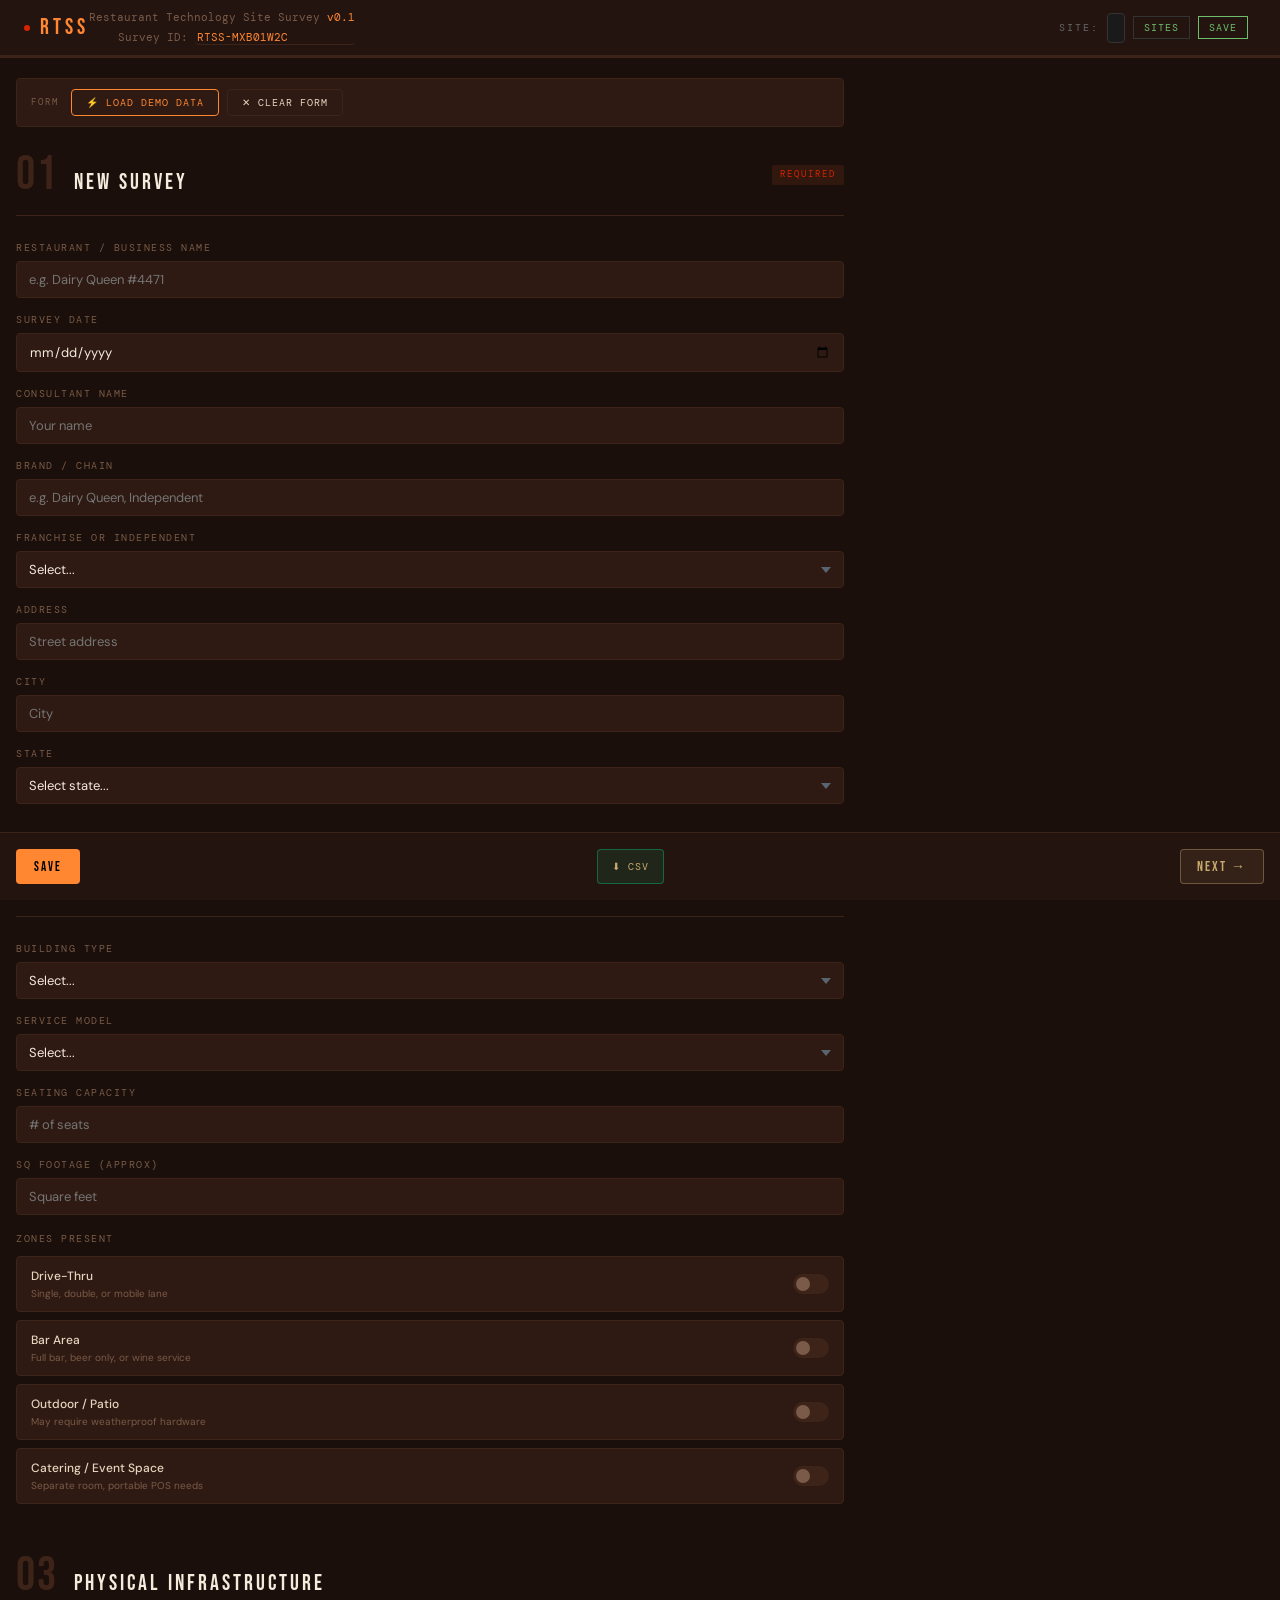
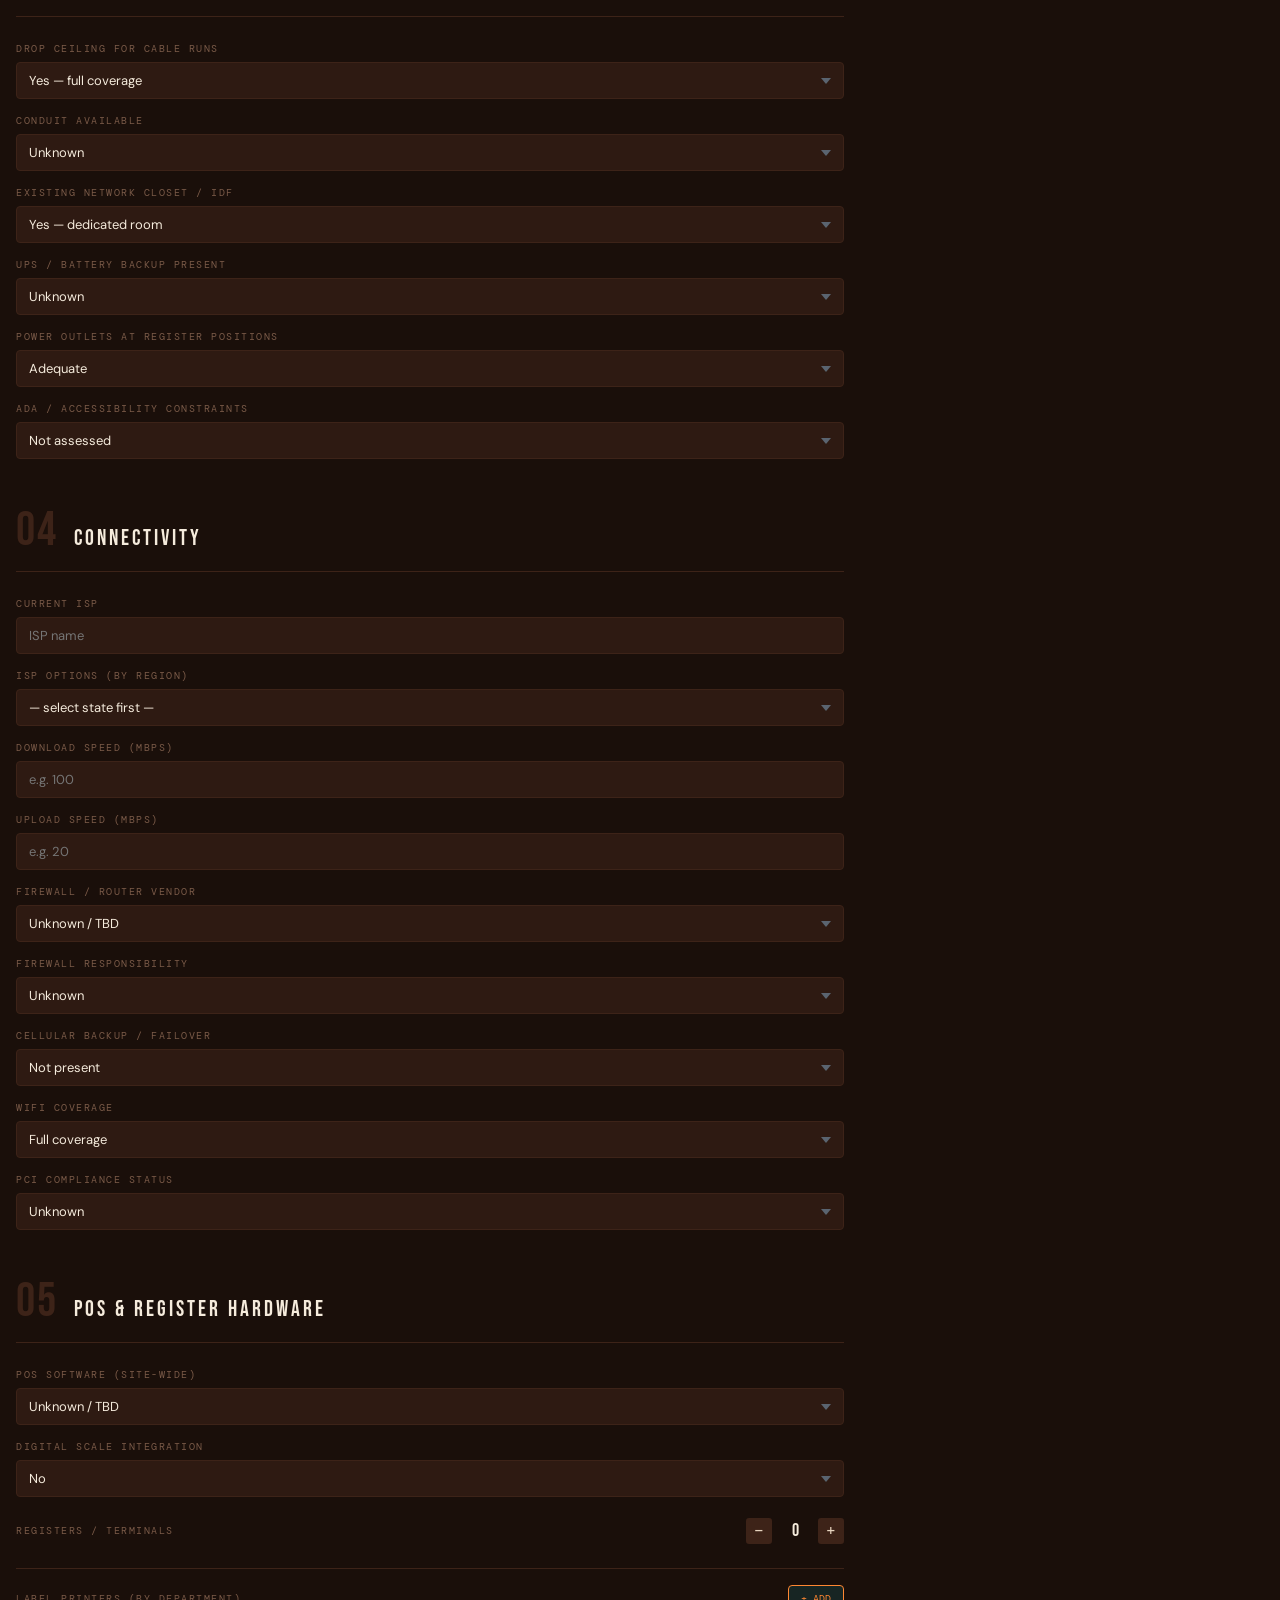
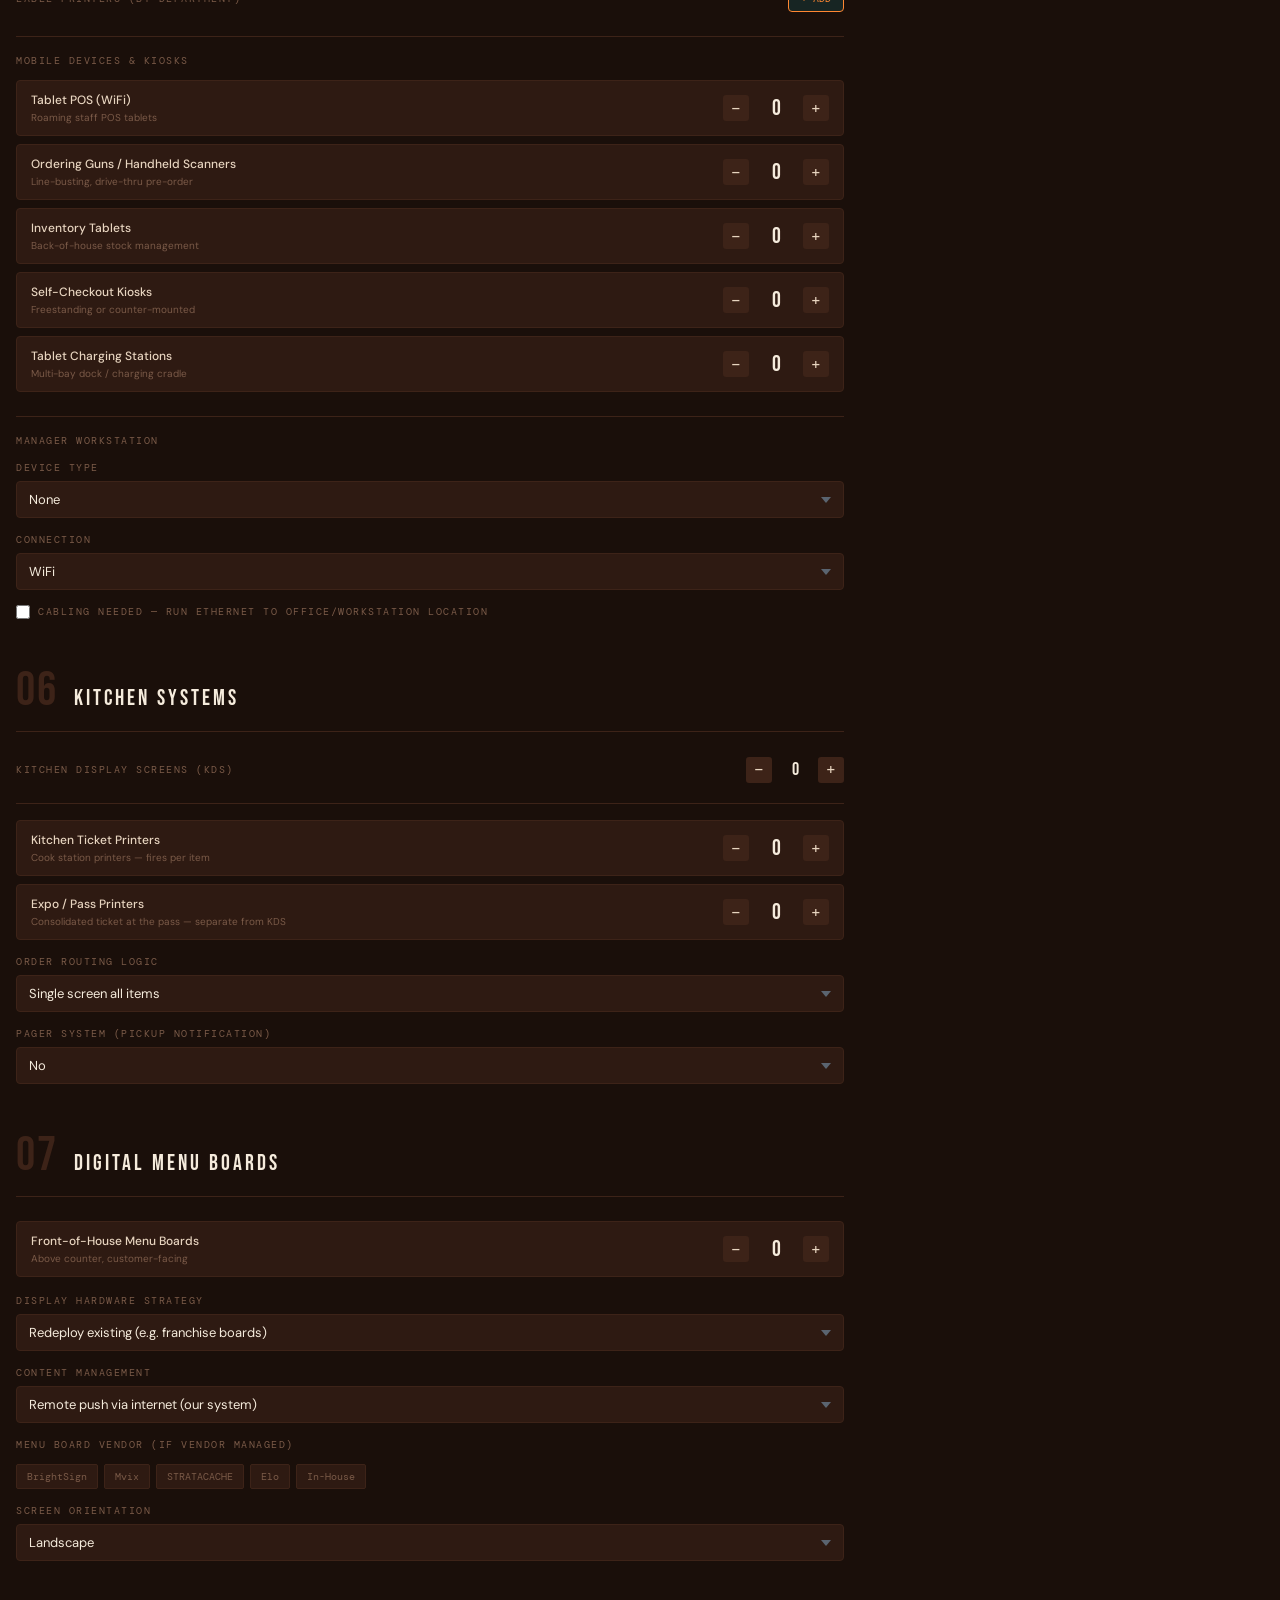
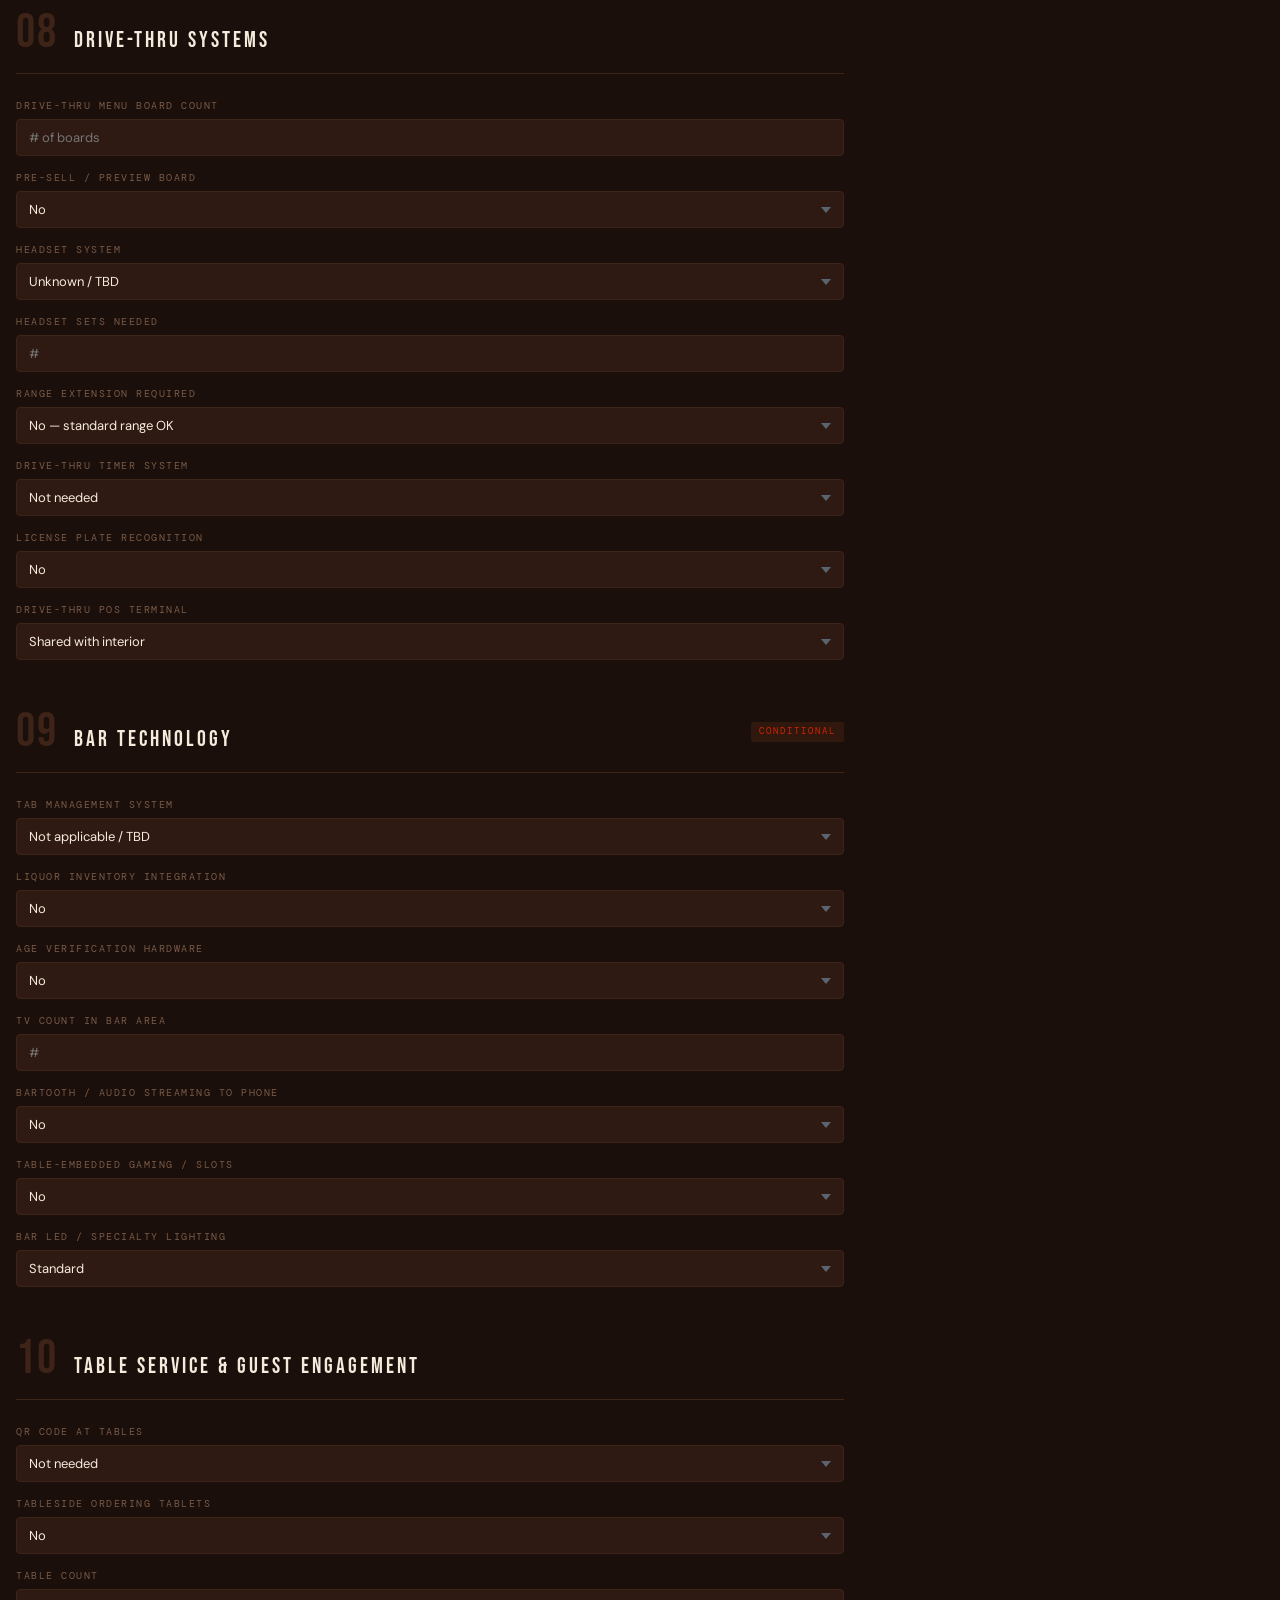
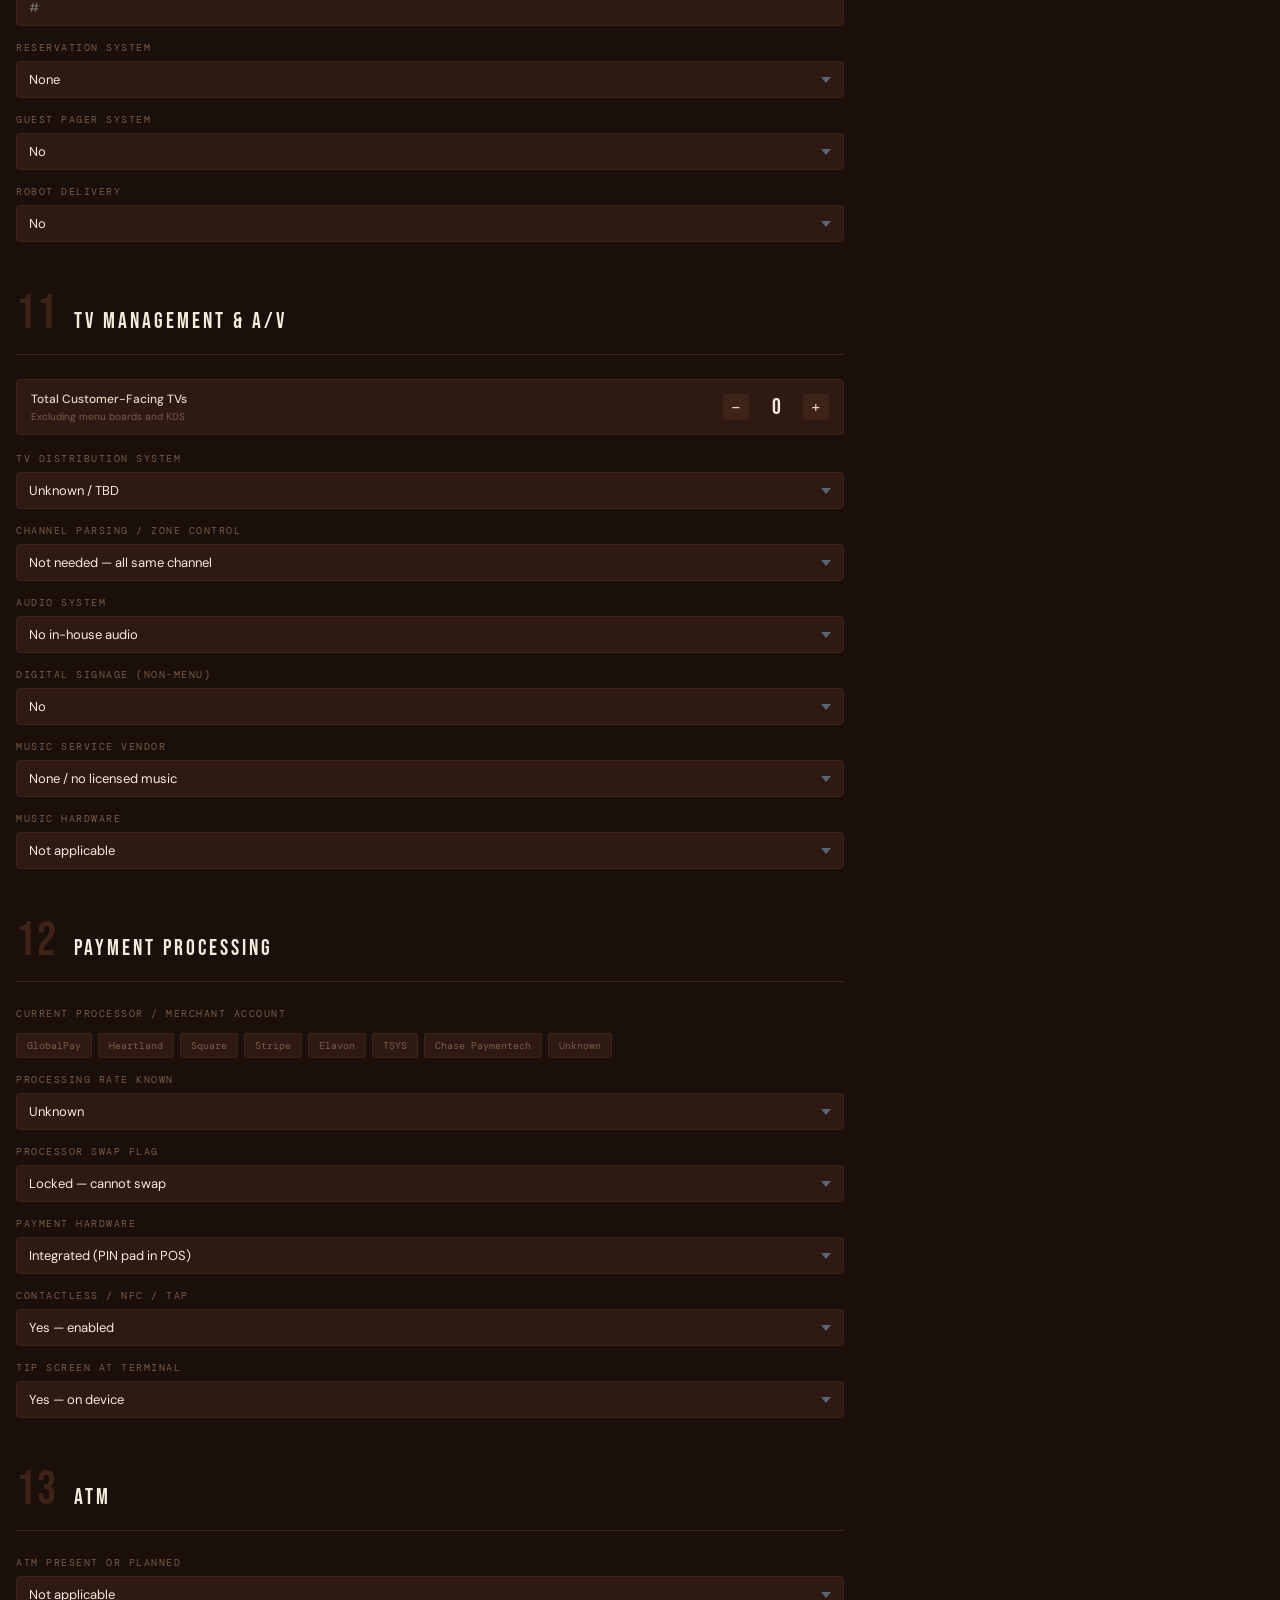
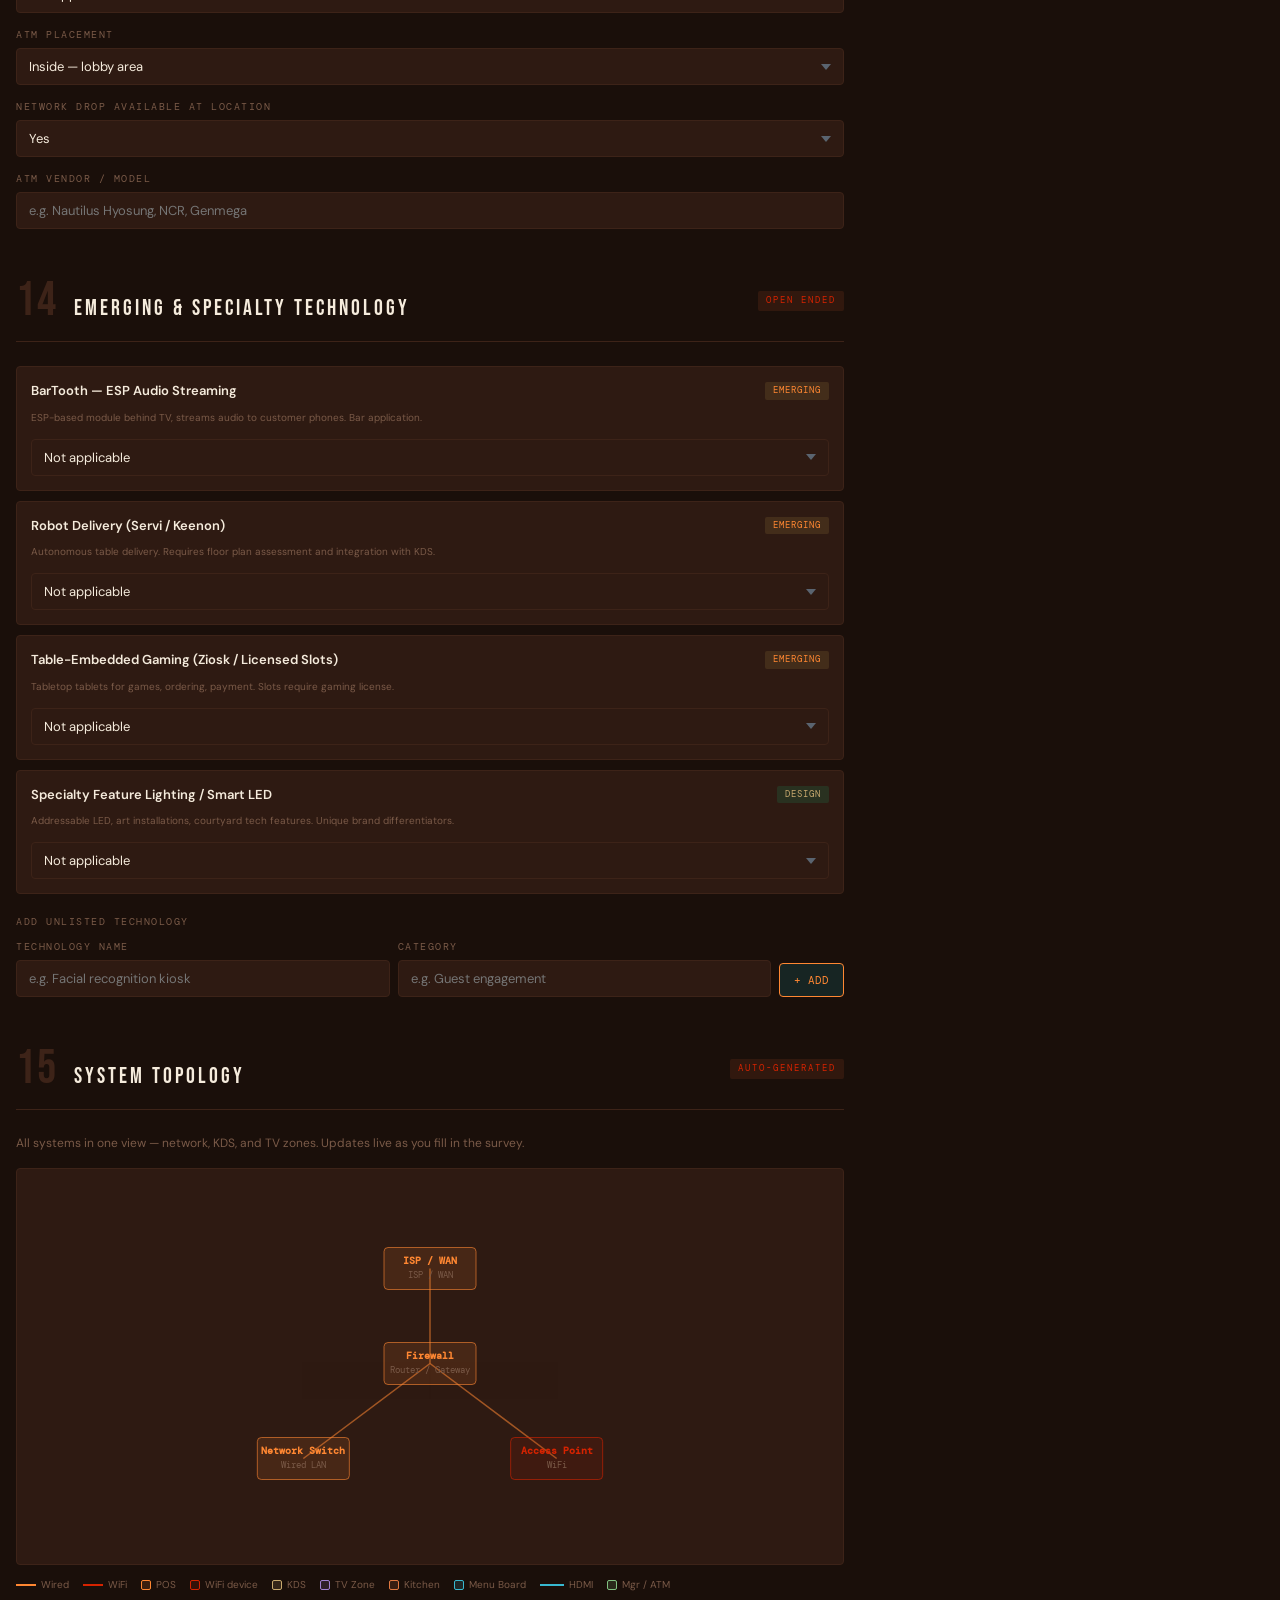
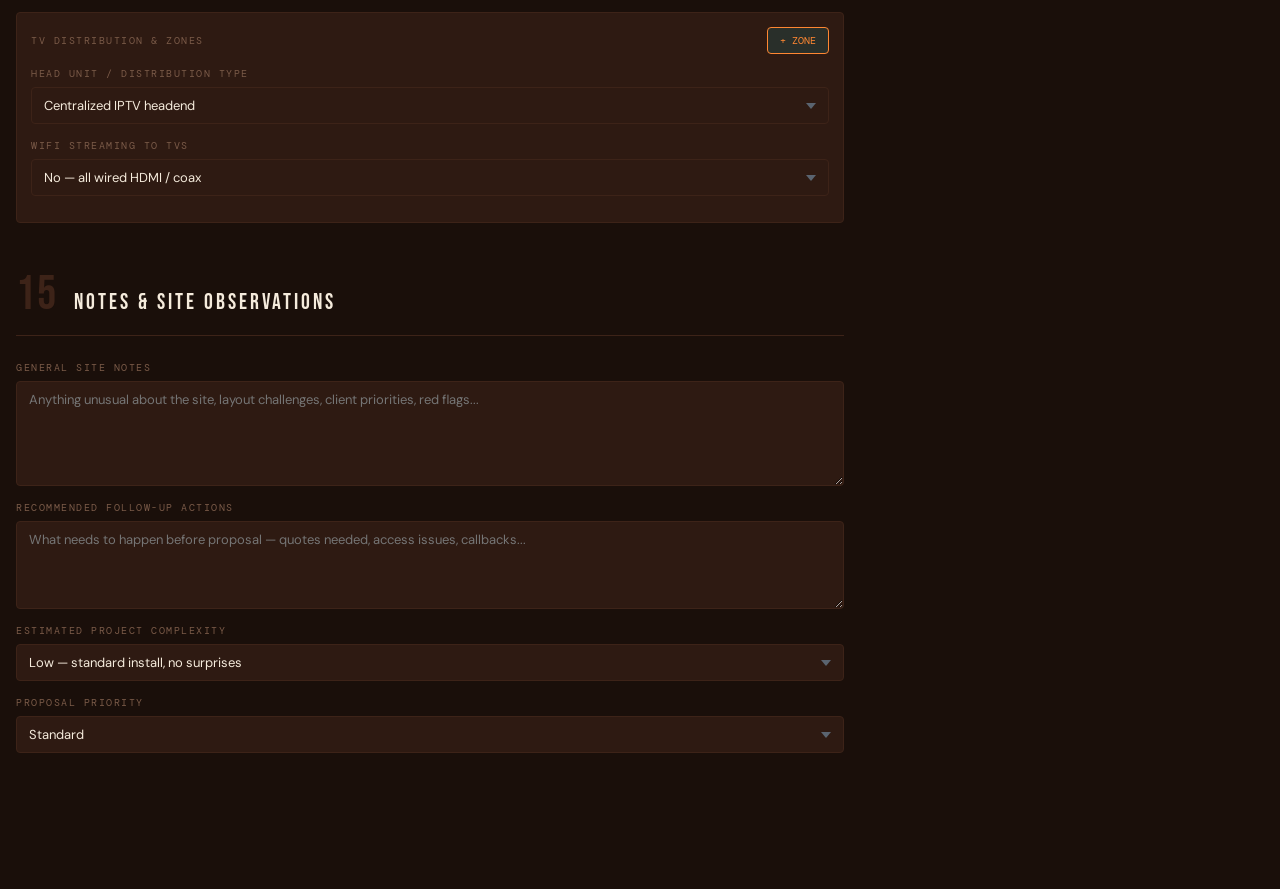
==== commit 788aea16: "RTSS v2 -- RIE API connected" ====
--- a/resto-survey.html
+++ b/resto-survey.html
@@ -662,6 +662,13 @@
   <div class="header-meta">
     Restaurant Technology Site Survey <span>v0.1</span><br>
     Survey ID: <input id="surveyId" type="text" value="—" style="background:transparent;border:none;border-bottom:1px solid var(--border);color:var(--accent);font-family:'DM Mono',monospace;font-size:11px;width:160px;outline:none;padding:0 2px;" onfocus="this.select()" oninput="updateSurveyId(this.value)">
+  </div>
+  <div style="display:flex;align-items:center;gap:8px;margin-left:auto">
+    <span style="font-family:DM Mono,monospace;font-size:10px;color:#666;letter-spacing:2px;text-transform:uppercase">Site:</span>
+    <select id="site-select" onchange="switchSite(this.value)" style="background:#1a1a1a;border:1px solid #333;color:#6dbf6d;font-family:DM Mono,monospace;font-size:12px;padding:4px 8px;outline:none;height:30px"></select>
+    <button onclick="openSiteManager()" style="background:transparent;border:1px solid #333;color:#6dbf6d;font-family:DM Mono,monospace;font-size:10px;padding:4px 10px;cursor:pointer;letter-spacing:1px;text-transform:uppercase">Sites</button>
+    <button onclick="saveSiteData()" style="background:transparent;border:1px solid #6dbf6d;color:#6dbf6d;font-family:DM Mono,monospace;font-size:10px;padding:4px 10px;cursor:pointer;letter-spacing:1px;text-transform:uppercase">Save</button>
+    <span id="api-status" style="font-family:DM Mono,monospace;font-size:10px;letter-spacing:1px"></span>
   </div>
 </header>
 
@@ -4148,6 +4155,221 @@
 }
 
 // Add Page 3 button to Form 2 actions
+
+// ==================== RIE API ====================
+const API = 'https://rie-api-production.up.railway.app';
+let appState = { sites: {} };
+let activeSiteId = null;
+
+async function apiFetch(path, method, body) {
+  const opts = { method: method || 'GET', headers: { 'Content-Type': 'application/json' } };
+  if (body) opts.body = JSON.stringify(body);
+  const res = await fetch(API + path, opts);
+  if (!res.ok) throw new Error('API error ' + res.status);
+  return res.json();
+}
+
+function showStatus(msg, color) {
+  const el = document.getElementById('api-status');
+  if (!el) return;
+  el.textContent = msg;
+  el.style.color = color || '#666';
+  if (color === '#6dbf6d') setTimeout(() => { el.textContent = ''; }, 3000);
+}
+
+async function loadApp() {
+  showStatus('Connecting...', '#ffb347');
+  try {
+    const sites = await apiFetch('/sites');
+    appState.sites = {};
+    sites.forEach(s => { appState.sites[s.id] = { name: s.name }; });
+    if (Object.keys(appState.sites).length === 0) {
+      const id = 'site-' + Date.now();
+      await apiFetch('/sites', 'POST', { id, name: 'Default Site' });
+      appState.sites[id] = { name: 'Default Site' };
+    }
+    const saved = localStorage.getItem('rtss_activeSite');
+    activeSiteId = (saved && appState.sites[saved]) ? saved : Object.keys(appState.sites)[0];
+    buildSiteSelect();
+    await loadSiteData(activeSiteId);
+    showStatus('Connected', '#6dbf6d');
+  } catch(e) {
+    showStatus('API offline', '#ff4444');
+  }
+}
+
+async function loadSiteData(id) {
+  try {
+    const data = await apiFetch('/sites/' + id + '/survey');
+    if (data && Object.keys(data).length > 0) populateRTSSFields(data);
+  } catch(e) {}
+}
+
+async function saveSiteData() {
+  const data = collectRTSSFields();
+  try {
+    await apiFetch('/sites/' + activeSiteId + '/survey', 'PUT', data);
+    showStatus('Saved', '#6dbf6d');
+  } catch(e) {
+    showStatus('Save failed', '#ff4444');
+  }
+}
+
+function collectRTSSFields() {
+  const get = id => { const el = document.getElementById(id); return el ? el.value : ''; };
+  const data = {};
+  document.querySelectorAll('input[id], select[id], textarea[id]').forEach(el => {
+    data[el.id] = el.type === 'checkbox' ? el.checked : el.value;
+  });
+  return data;
+}
+
+function populateRTSSFields(data) {
+  Object.entries(data).forEach(([id, val]) => {
+    const el = document.getElementById(id);
+    if (!el) return;
+    if (el.type === 'checkbox') el.checked = val;
+    else el.value = val;
+  });
+}
+
+function buildSiteSelect() {
+  const sel = document.getElementById('site-select');
+  if (!sel) return;
+  sel.innerHTML = '';
+  Object.entries(appState.sites).forEach(([id, site]) => {
+    const opt = document.createElement('option');
+    opt.value = id; opt.textContent = site.name; opt.selected = id === activeSiteId;
+    sel.appendChild(opt);
+  });
+}
+
+async function switchSite(id) {
+  activeSiteId = id;
+  localStorage.setItem('rtss_activeSite', id);
+  showStatus('Loading...', '#ffb347');
+  await loadSiteData(id);
+  showStatus('', '');
+}
+
+function openSiteManager() {
+  const name = prompt('New site name:');
+  if (!name) return;
+  const id = 'site-' + Date.now();
+  apiFetch('/sites', 'POST', { id, name }).then(() => {
+    appState.sites[id] = { name };
+    buildSiteSelect();
+    switchSite(id);
+  });
+}
+
+
+// ==================== RIE API ====================
+const API = 'https://rie-api-production.up.railway.app';
+let appState = { sites: {} };
+let activeSiteId = null;
+
+async function apiFetch(path, method, body) {
+  const opts = { method: method || 'GET', headers: { 'Content-Type': 'application/json' } };
+  if (body) opts.body = JSON.stringify(body);
+  const res = await fetch(API + path, opts);
+  if (!res.ok) throw new Error('API error ' + res.status);
+  return res.json();
+}
+
+function showStatus(msg, color) {
+  const el = document.getElementById('api-status');
+  if (!el) return;
+  el.textContent = msg;
+  el.style.color = color || '#666';
+  if (color === '#6dbf6d') setTimeout(() => { el.textContent = ''; }, 3000);
+}
+
+async function loadApp() {
+  showStatus('Connecting...', '#ffb347');
+  try {
+    const sites = await apiFetch('/sites');
+    appState.sites = {};
+    sites.forEach(s => { appState.sites[s.id] = { name: s.name }; });
+    if (Object.keys(appState.sites).length === 0) {
+      const id = 'site-' + Date.now();
+      await apiFetch('/sites', 'POST', { id, name: 'Default Site' });
+      appState.sites[id] = { name: 'Default Site' };
+    }
+    const saved = localStorage.getItem('rtss_activeSite');
+    activeSiteId = (saved && appState.sites[saved]) ? saved : Object.keys(appState.sites)[0];
+    buildSiteSelect();
+    await loadSiteData(activeSiteId);
+    showStatus('Connected', '#6dbf6d');
+  } catch(e) {
+    showStatus('API offline', '#ff4444');
+  }
+}
+
+async function loadSiteData(id) {
+  try {
+    const data = await apiFetch('/sites/' + id + '/survey');
+    if (data && Object.keys(data).length > 0) populateRTSSFields(data);
+  } catch(e) {}
+}
+
+async function saveSiteData() {
+  const data = collectRTSSFields();
+  try {
+    await apiFetch('/sites/' + activeSiteId + '/survey', 'PUT', data);
+    showStatus('Saved', '#6dbf6d');
+  } catch(e) {
+    showStatus('Save failed', '#ff4444');
+  }
+}
+
+function collectRTSSFields() {
+  const data = {};
+  document.querySelectorAll('input[id], select[id], textarea[id]').forEach(el => {
+    data[el.id] = el.type === 'checkbox' ? el.checked : el.value;
+  });
+  return data;
+}
+
+function populateRTSSFields(data) {
+  Object.entries(data).forEach(([id, val]) => {
+    const el = document.getElementById(id);
+    if (!el) return;
+    if (el.type === 'checkbox') el.checked = val;
+    else el.value = val;
+  });
+}
+
+function buildSiteSelect() {
+  const sel = document.getElementById('site-select');
+  if (!sel) return;
+  sel.innerHTML = '';
+  Object.entries(appState.sites).forEach(([id, site]) => {
+    const opt = document.createElement('option');
+    opt.value = id; opt.textContent = site.name; opt.selected = id === activeSiteId;
+    sel.appendChild(opt);
+  });
+}
+
+async function switchSite(id) {
+  activeSiteId = id;
+  localStorage.setItem('rtss_activeSite', id);
+  showStatus('Loading...', '#ffb347');
+  await loadSiteData(id);
+  showStatus('', '');
+}
+
+function openSiteManager() {
+  const name = prompt('New site name:');
+  if (!name) return;
+  const id = 'site-' + Date.now();
+  apiFetch('/sites', 'POST', { id, name }).then(() => {
+    appState.sites[id] = { name };
+    buildSiteSelect();
+    switchSite(id);
+  });
+}
+
 document.addEventListener('DOMContentLoaded', () => {
   const p2Actions = document.querySelector('#page2 .actions');
   if (p2Actions) {
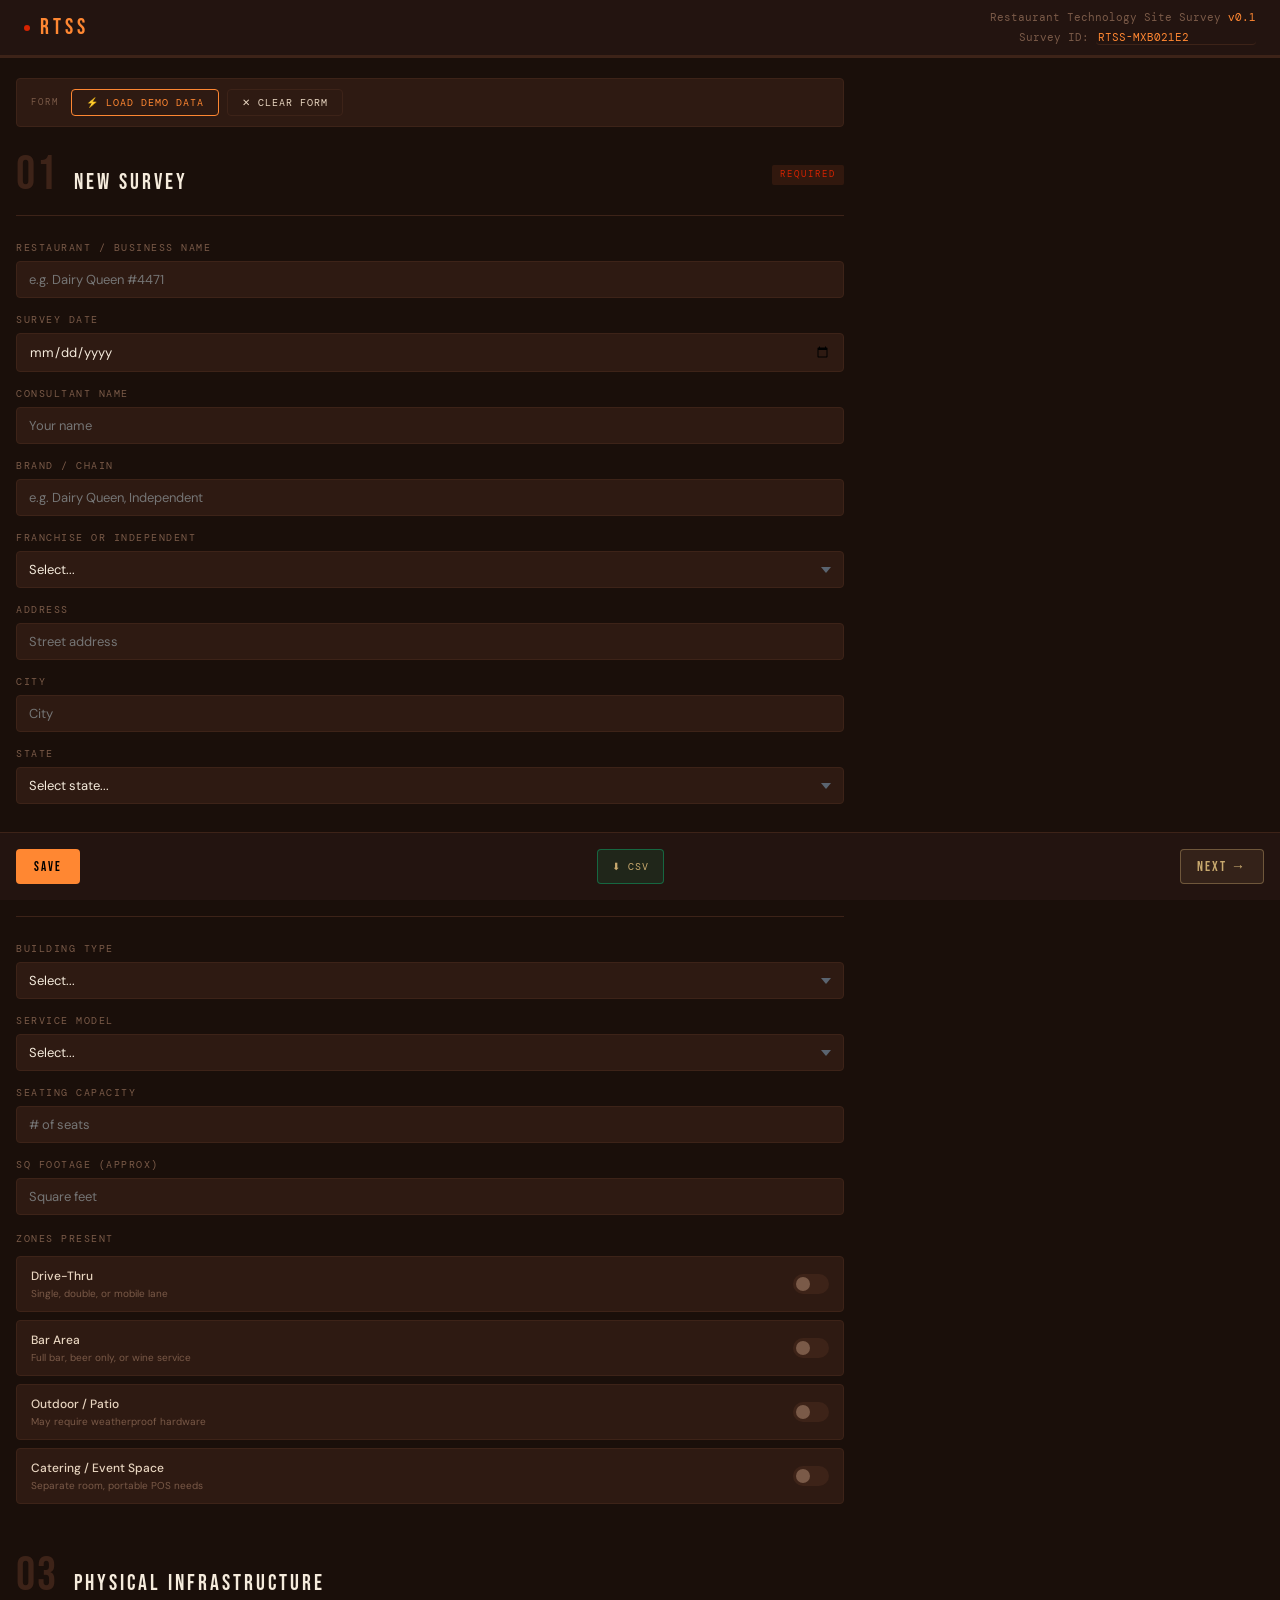
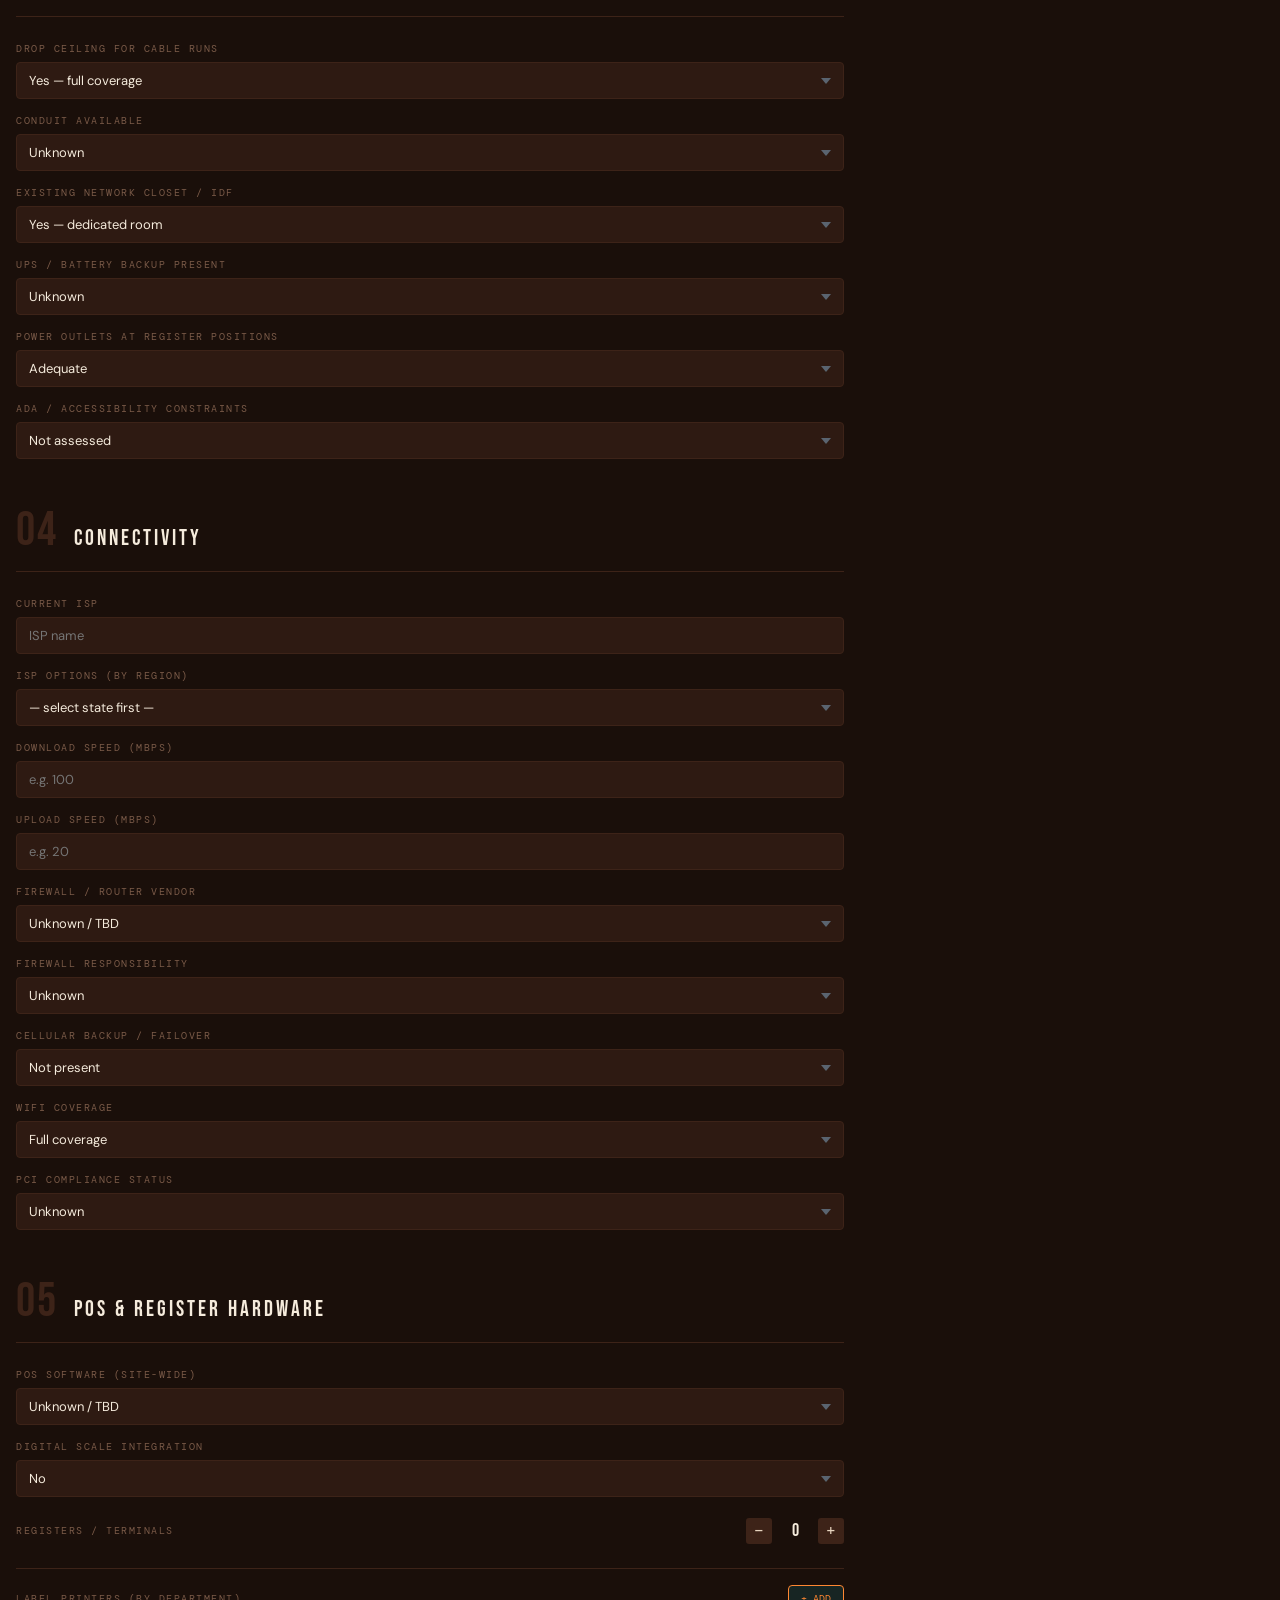
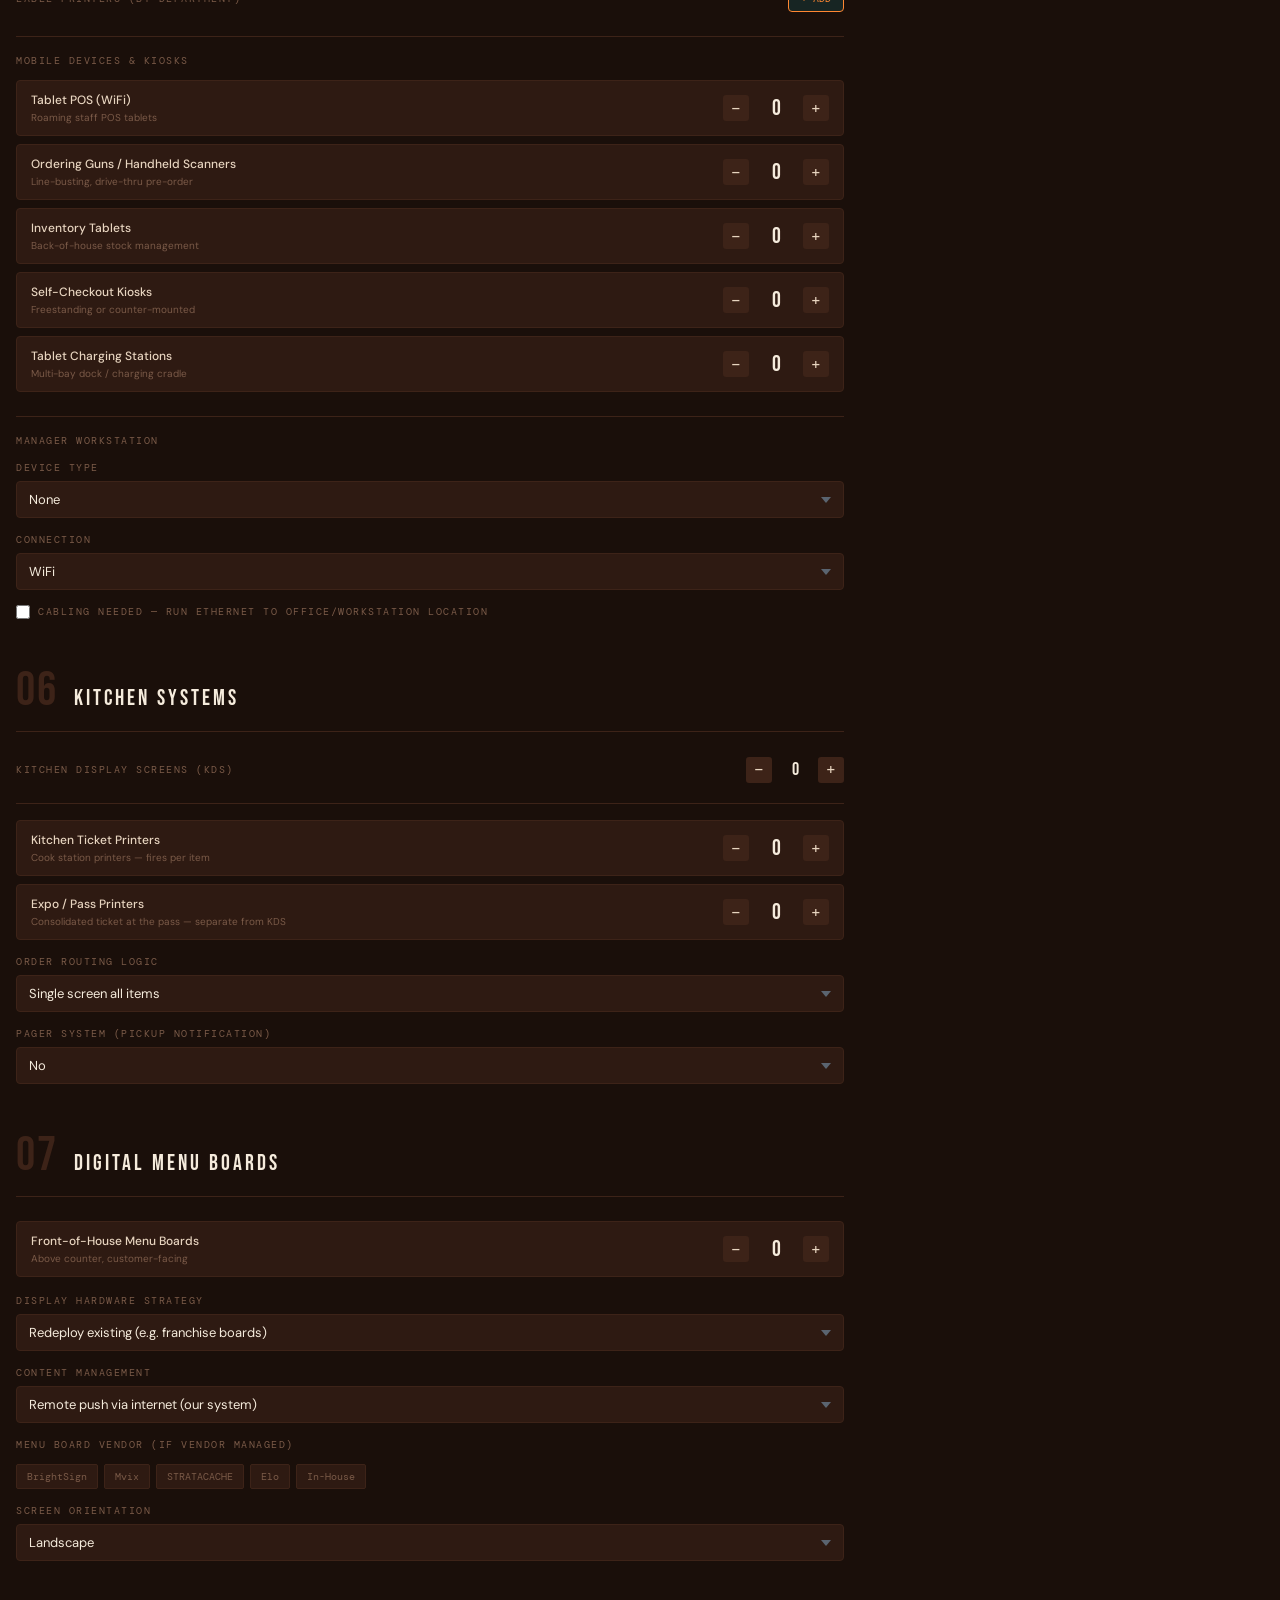
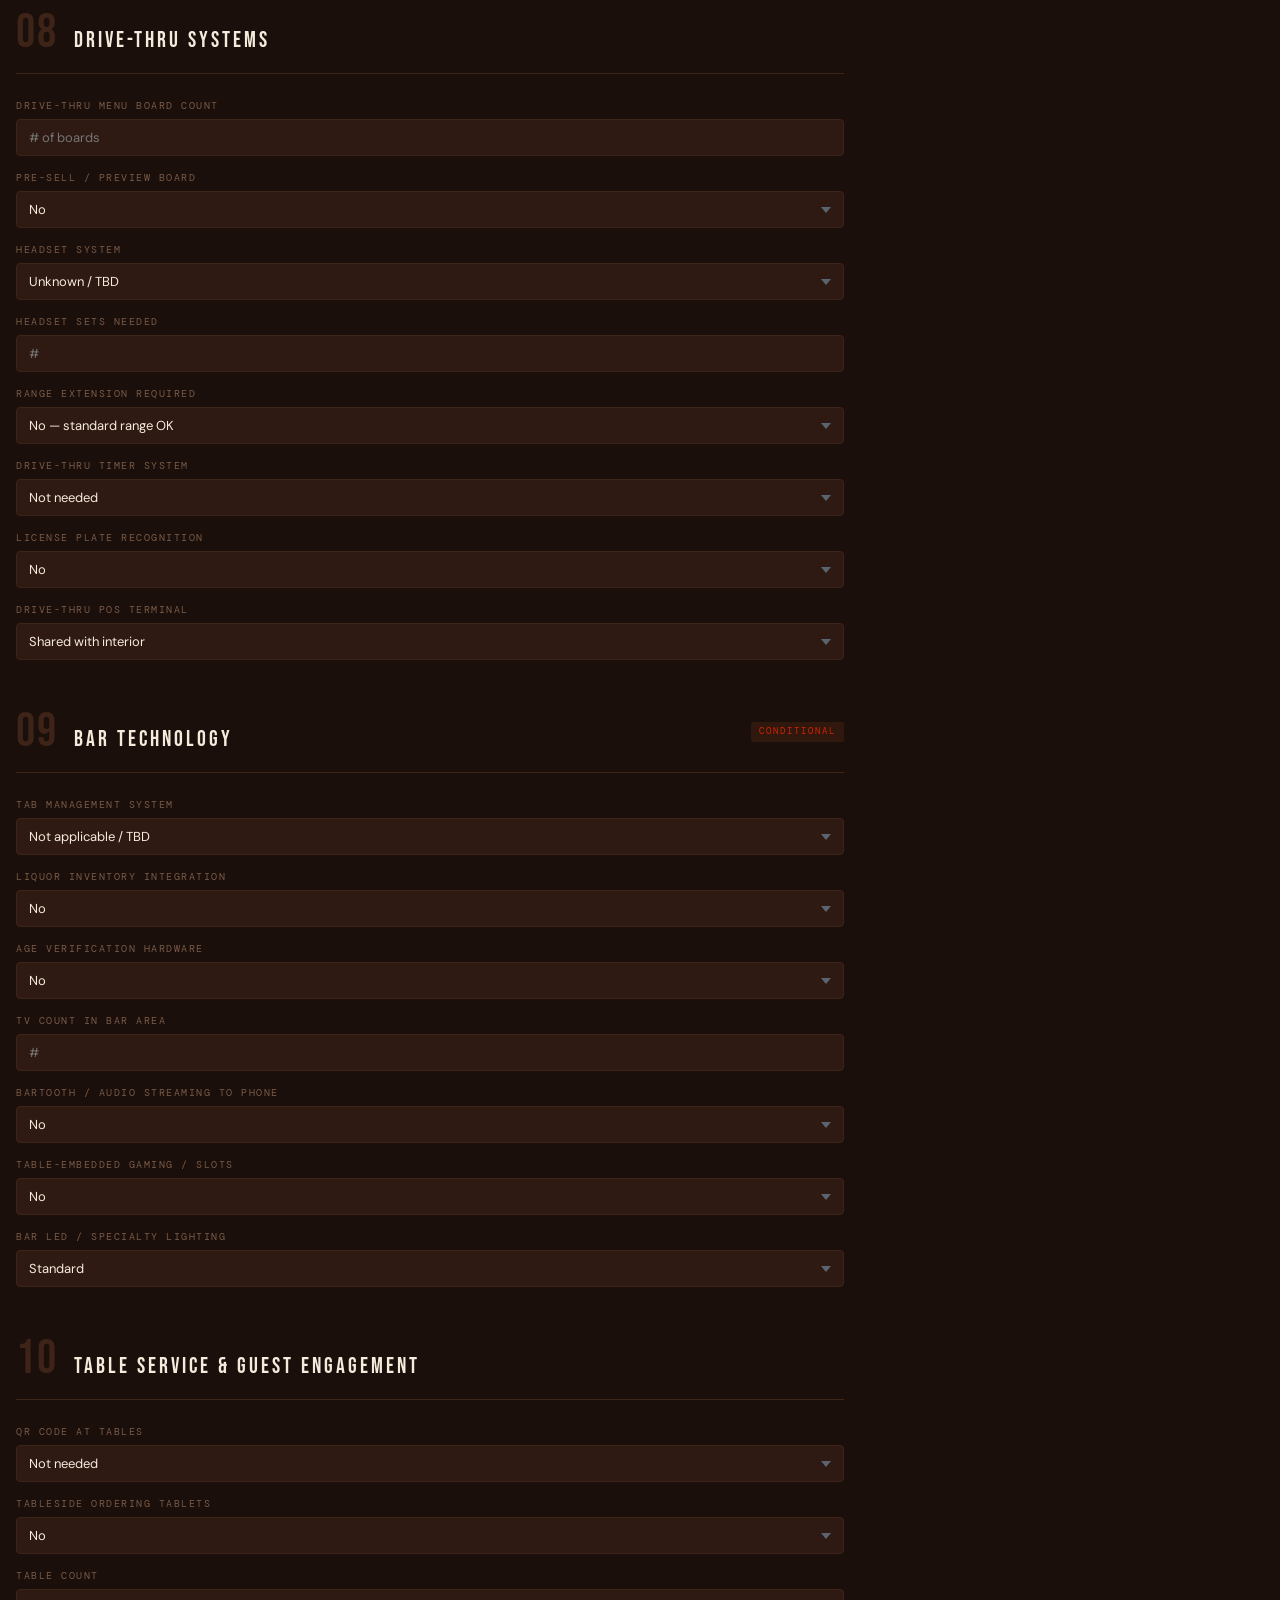
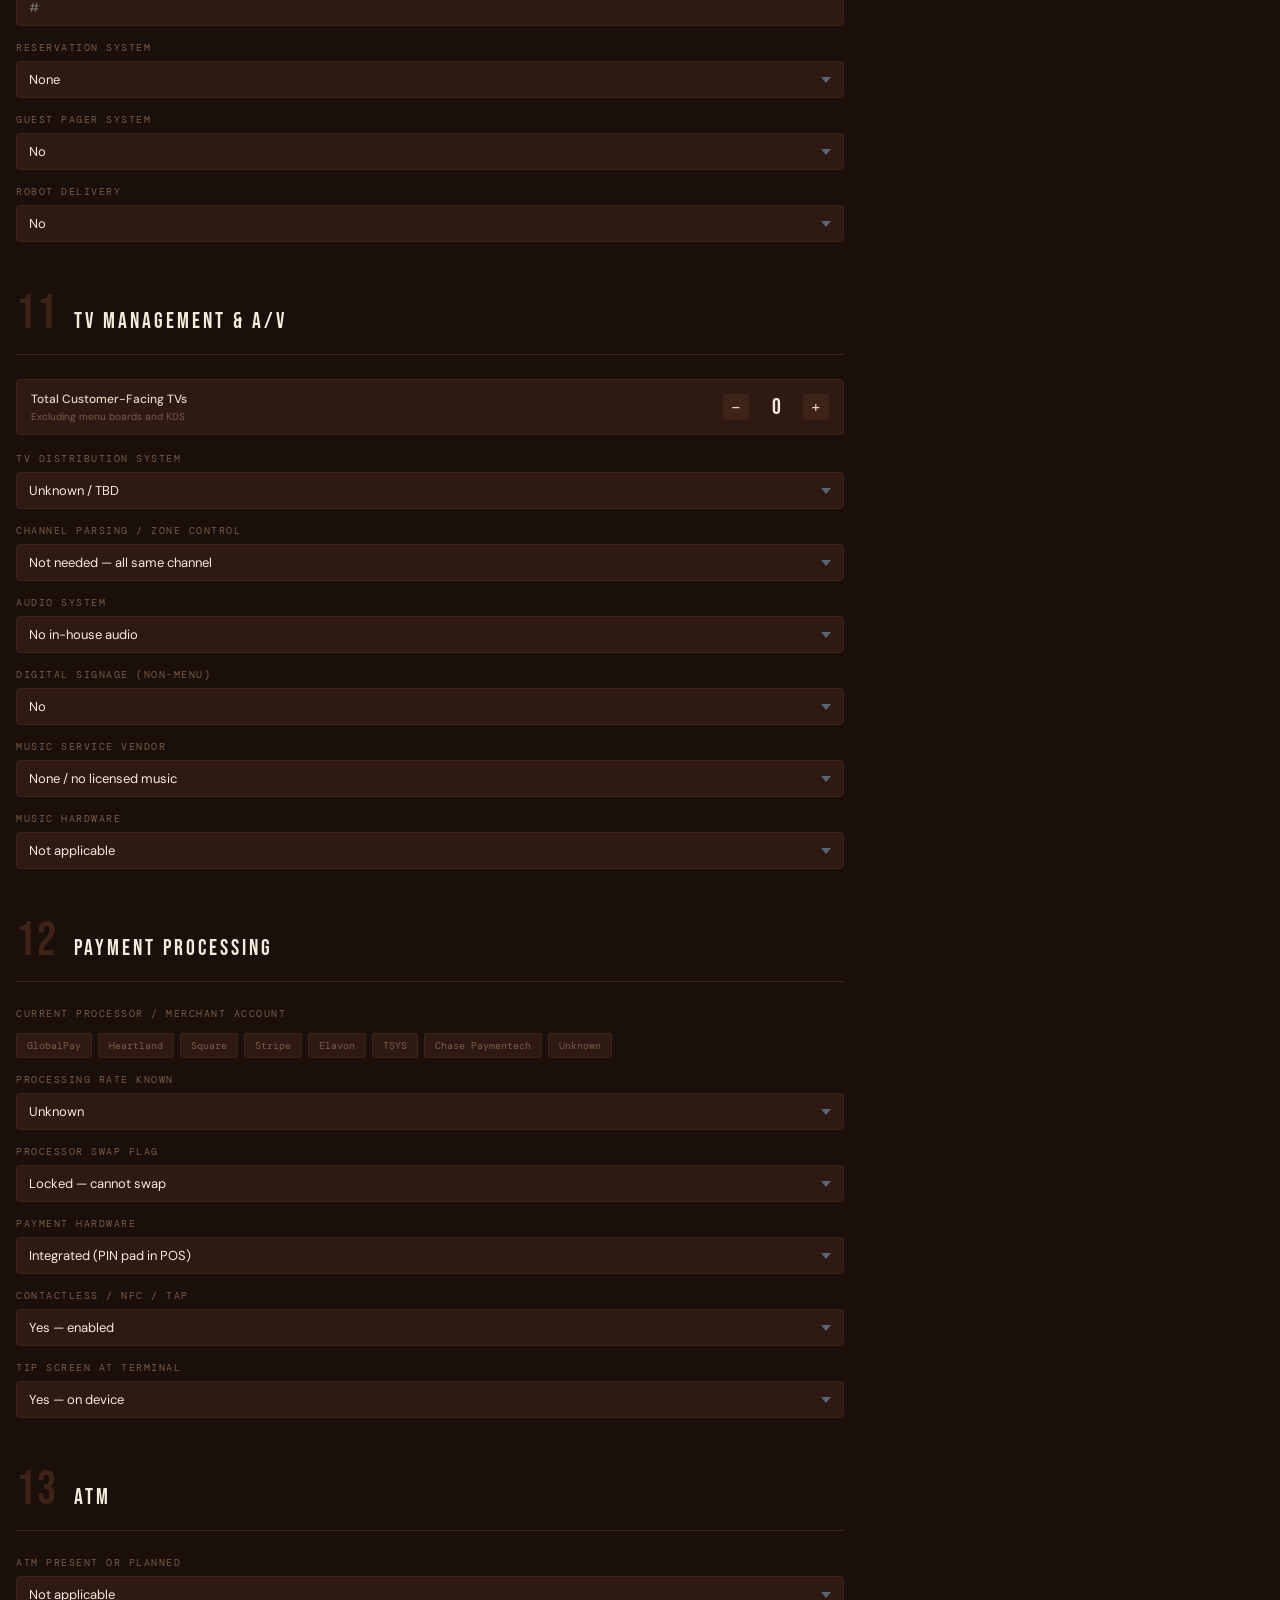
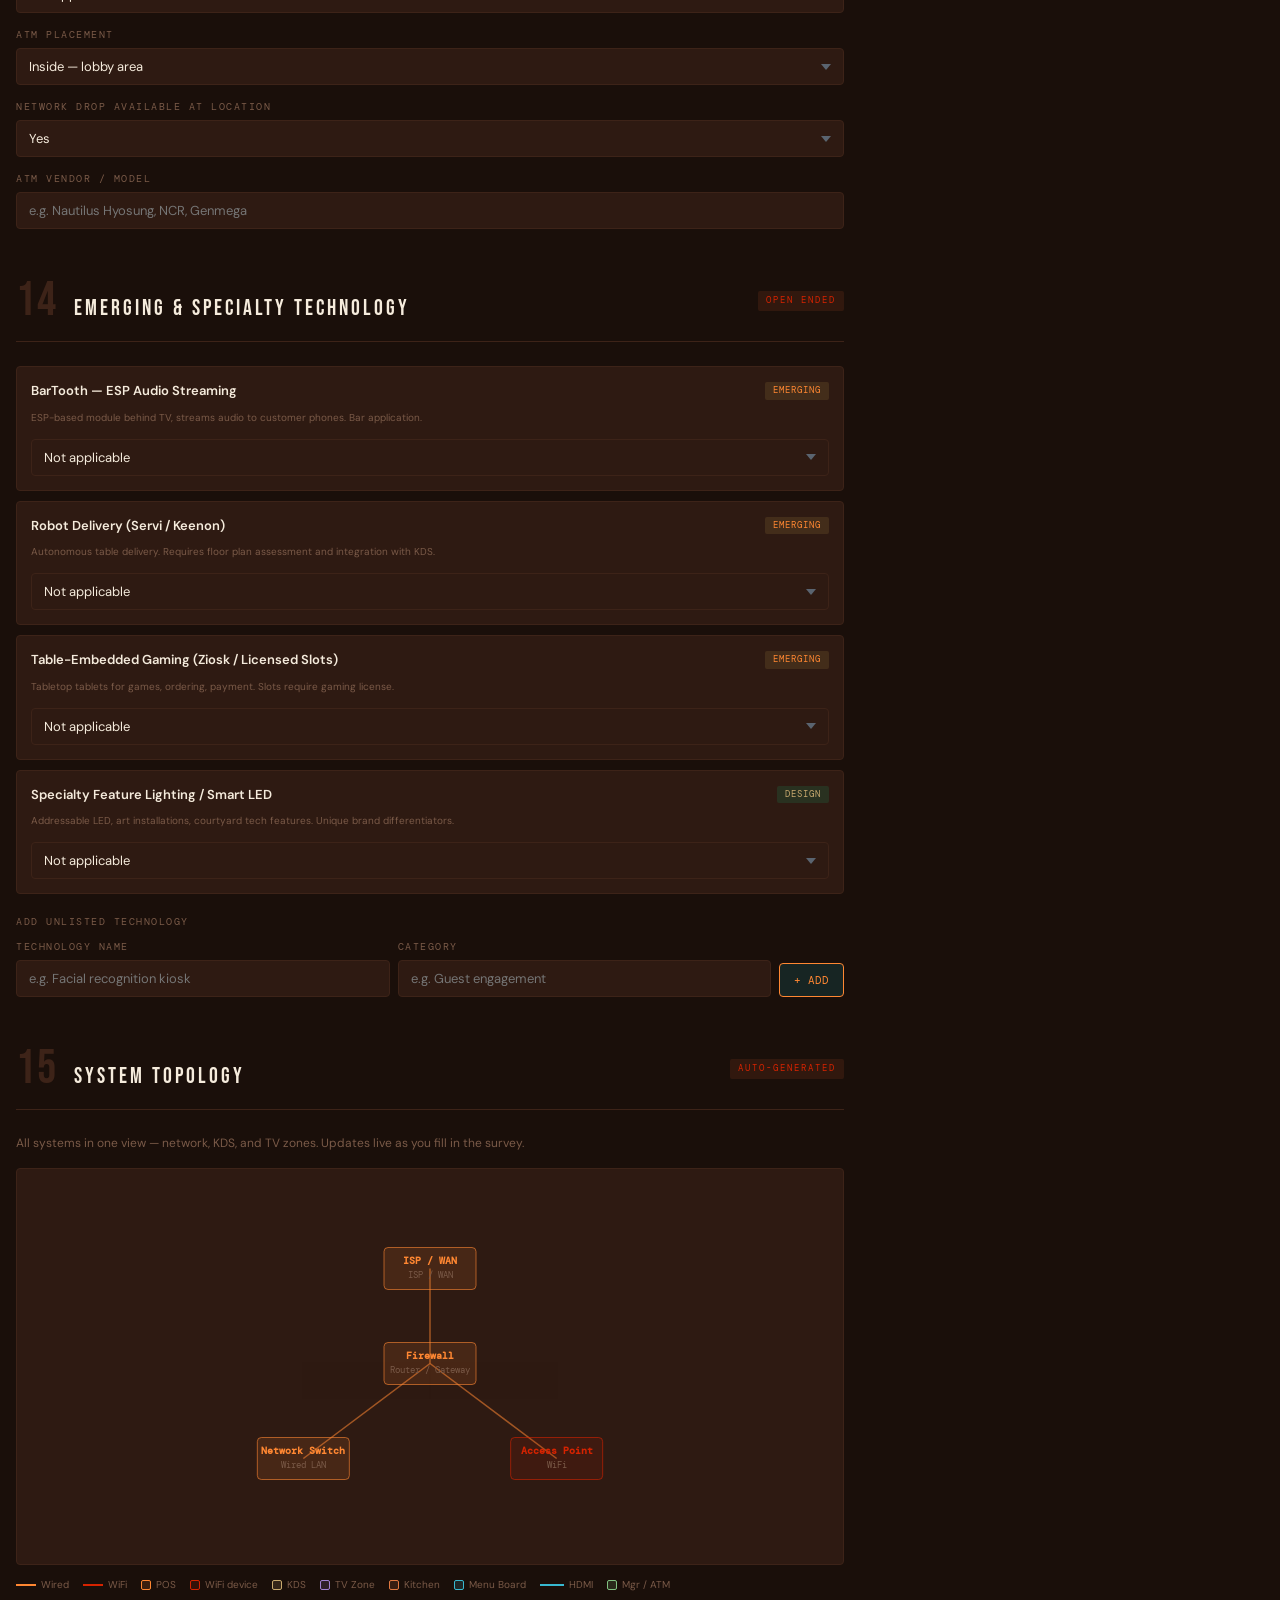
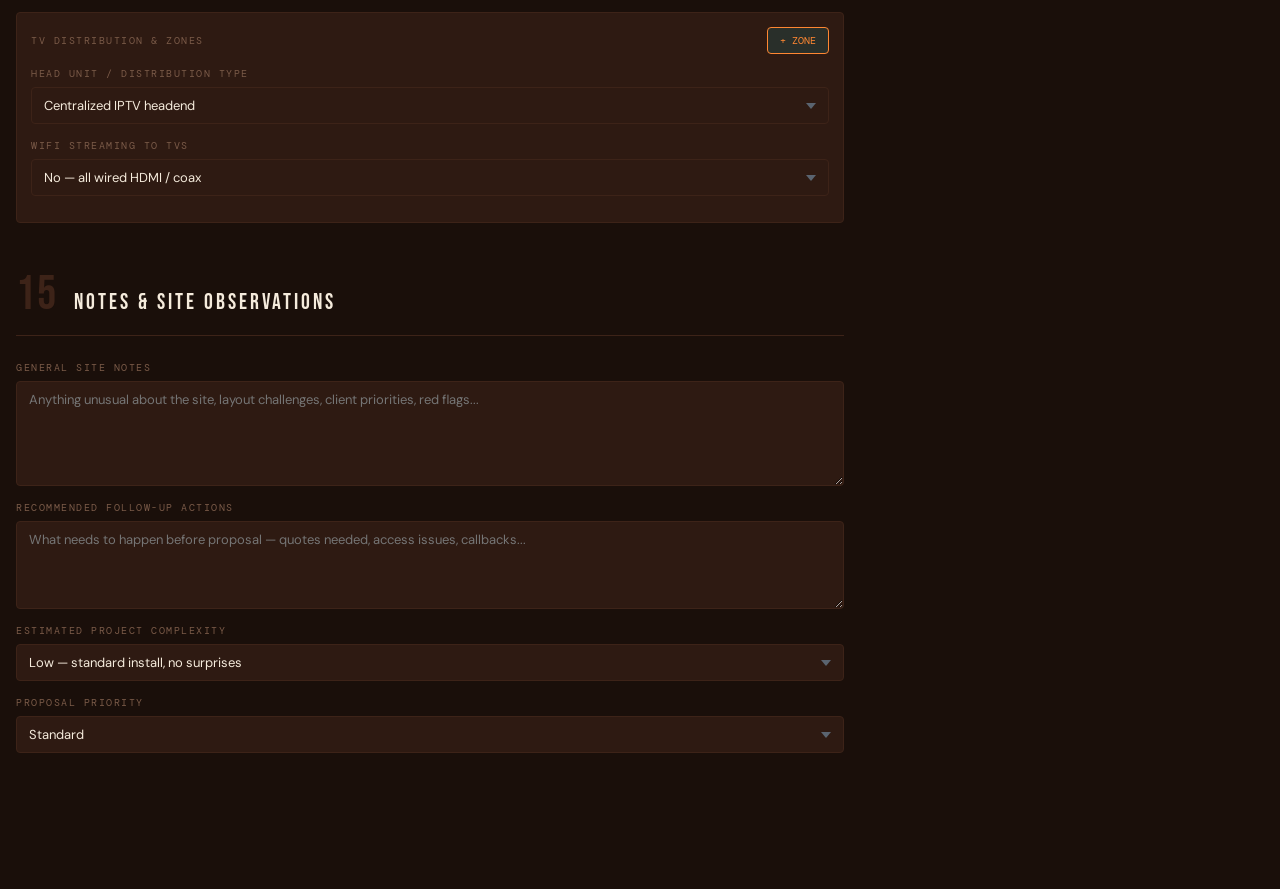
==== commit 062d9339: "RTSS: cloud sync on the live page, remove broken double injection index.html now loads rie-sync.js: " ====
--- a/resto-survey.html
+++ b/resto-survey.html
@@ -662,13 +662,6 @@
   <div class="header-meta">
     Restaurant Technology Site Survey <span>v0.1</span><br>
     Survey ID: <input id="surveyId" type="text" value="—" style="background:transparent;border:none;border-bottom:1px solid var(--border);color:var(--accent);font-family:'DM Mono',monospace;font-size:11px;width:160px;outline:none;padding:0 2px;" onfocus="this.select()" oninput="updateSurveyId(this.value)">
-  </div>
-  <div style="display:flex;align-items:center;gap:8px;margin-left:auto">
-    <span style="font-family:DM Mono,monospace;font-size:10px;color:#666;letter-spacing:2px;text-transform:uppercase">Site:</span>
-    <select id="site-select" onchange="switchSite(this.value)" style="background:#1a1a1a;border:1px solid #333;color:#6dbf6d;font-family:DM Mono,monospace;font-size:12px;padding:4px 8px;outline:none;height:30px"></select>
-    <button onclick="openSiteManager()" style="background:transparent;border:1px solid #333;color:#6dbf6d;font-family:DM Mono,monospace;font-size:10px;padding:4px 10px;cursor:pointer;letter-spacing:1px;text-transform:uppercase">Sites</button>
-    <button onclick="saveSiteData()" style="background:transparent;border:1px solid #6dbf6d;color:#6dbf6d;font-family:DM Mono,monospace;font-size:10px;padding:4px 10px;cursor:pointer;letter-spacing:1px;text-transform:uppercase">Save</button>
-    <span id="api-status" style="font-family:DM Mono,monospace;font-size:10px;letter-spacing:1px"></span>
   </div>
 </header>
 
@@ -4155,221 +4148,6 @@
 }
 
 // Add Page 3 button to Form 2 actions
-
-// ==================== RIE API ====================
-const API = 'https://rie-api-production.up.railway.app';
-let appState = { sites: {} };
-let activeSiteId = null;
-
-async function apiFetch(path, method, body) {
-  const opts = { method: method || 'GET', headers: { 'Content-Type': 'application/json' } };
-  if (body) opts.body = JSON.stringify(body);
-  const res = await fetch(API + path, opts);
-  if (!res.ok) throw new Error('API error ' + res.status);
-  return res.json();
-}
-
-function showStatus(msg, color) {
-  const el = document.getElementById('api-status');
-  if (!el) return;
-  el.textContent = msg;
-  el.style.color = color || '#666';
-  if (color === '#6dbf6d') setTimeout(() => { el.textContent = ''; }, 3000);
-}
-
-async function loadApp() {
-  showStatus('Connecting...', '#ffb347');
-  try {
-    const sites = await apiFetch('/sites');
-    appState.sites = {};
-    sites.forEach(s => { appState.sites[s.id] = { name: s.name }; });
-    if (Object.keys(appState.sites).length === 0) {
-      const id = 'site-' + Date.now();
-      await apiFetch('/sites', 'POST', { id, name: 'Default Site' });
-      appState.sites[id] = { name: 'Default Site' };
-    }
-    const saved = localStorage.getItem('rtss_activeSite');
-    activeSiteId = (saved && appState.sites[saved]) ? saved : Object.keys(appState.sites)[0];
-    buildSiteSelect();
-    await loadSiteData(activeSiteId);
-    showStatus('Connected', '#6dbf6d');
-  } catch(e) {
-    showStatus('API offline', '#ff4444');
-  }
-}
-
-async function loadSiteData(id) {
-  try {
-    const data = await apiFetch('/sites/' + id + '/survey');
-    if (data && Object.keys(data).length > 0) populateRTSSFields(data);
-  } catch(e) {}
-}
-
-async function saveSiteData() {
-  const data = collectRTSSFields();
-  try {
-    await apiFetch('/sites/' + activeSiteId + '/survey', 'PUT', data);
-    showStatus('Saved', '#6dbf6d');
-  } catch(e) {
-    showStatus('Save failed', '#ff4444');
-  }
-}
-
-function collectRTSSFields() {
-  const get = id => { const el = document.getElementById(id); return el ? el.value : ''; };
-  const data = {};
-  document.querySelectorAll('input[id], select[id], textarea[id]').forEach(el => {
-    data[el.id] = el.type === 'checkbox' ? el.checked : el.value;
-  });
-  return data;
-}
-
-function populateRTSSFields(data) {
-  Object.entries(data).forEach(([id, val]) => {
-    const el = document.getElementById(id);
-    if (!el) return;
-    if (el.type === 'checkbox') el.checked = val;
-    else el.value = val;
-  });
-}
-
-function buildSiteSelect() {
-  const sel = document.getElementById('site-select');
-  if (!sel) return;
-  sel.innerHTML = '';
-  Object.entries(appState.sites).forEach(([id, site]) => {
-    const opt = document.createElement('option');
-    opt.value = id; opt.textContent = site.name; opt.selected = id === activeSiteId;
-    sel.appendChild(opt);
-  });
-}
-
-async function switchSite(id) {
-  activeSiteId = id;
-  localStorage.setItem('rtss_activeSite', id);
-  showStatus('Loading...', '#ffb347');
-  await loadSiteData(id);
-  showStatus('', '');
-}
-
-function openSiteManager() {
-  const name = prompt('New site name:');
-  if (!name) return;
-  const id = 'site-' + Date.now();
-  apiFetch('/sites', 'POST', { id, name }).then(() => {
-    appState.sites[id] = { name };
-    buildSiteSelect();
-    switchSite(id);
-  });
-}
-
-
-// ==================== RIE API ====================
-const API = 'https://rie-api-production.up.railway.app';
-let appState = { sites: {} };
-let activeSiteId = null;
-
-async function apiFetch(path, method, body) {
-  const opts = { method: method || 'GET', headers: { 'Content-Type': 'application/json' } };
-  if (body) opts.body = JSON.stringify(body);
-  const res = await fetch(API + path, opts);
-  if (!res.ok) throw new Error('API error ' + res.status);
-  return res.json();
-}
-
-function showStatus(msg, color) {
-  const el = document.getElementById('api-status');
-  if (!el) return;
-  el.textContent = msg;
-  el.style.color = color || '#666';
-  if (color === '#6dbf6d') setTimeout(() => { el.textContent = ''; }, 3000);
-}
-
-async function loadApp() {
-  showStatus('Connecting...', '#ffb347');
-  try {
-    const sites = await apiFetch('/sites');
-    appState.sites = {};
-    sites.forEach(s => { appState.sites[s.id] = { name: s.name }; });
-    if (Object.keys(appState.sites).length === 0) {
-      const id = 'site-' + Date.now();
-      await apiFetch('/sites', 'POST', { id, name: 'Default Site' });
-      appState.sites[id] = { name: 'Default Site' };
-    }
-    const saved = localStorage.getItem('rtss_activeSite');
-    activeSiteId = (saved && appState.sites[saved]) ? saved : Object.keys(appState.sites)[0];
-    buildSiteSelect();
-    await loadSiteData(activeSiteId);
-    showStatus('Connected', '#6dbf6d');
-  } catch(e) {
-    showStatus('API offline', '#ff4444');
-  }
-}
-
-async function loadSiteData(id) {
-  try {
-    const data = await apiFetch('/sites/' + id + '/survey');
-    if (data && Object.keys(data).length > 0) populateRTSSFields(data);
-  } catch(e) {}
-}
-
-async function saveSiteData() {
-  const data = collectRTSSFields();
-  try {
-    await apiFetch('/sites/' + activeSiteId + '/survey', 'PUT', data);
-    showStatus('Saved', '#6dbf6d');
-  } catch(e) {
-    showStatus('Save failed', '#ff4444');
-  }
-}
-
-function collectRTSSFields() {
-  const data = {};
-  document.querySelectorAll('input[id], select[id], textarea[id]').forEach(el => {
-    data[el.id] = el.type === 'checkbox' ? el.checked : el.value;
-  });
-  return data;
-}
-
-function populateRTSSFields(data) {
-  Object.entries(data).forEach(([id, val]) => {
-    const el = document.getElementById(id);
-    if (!el) return;
-    if (el.type === 'checkbox') el.checked = val;
-    else el.value = val;
-  });
-}
-
-function buildSiteSelect() {
-  const sel = document.getElementById('site-select');
-  if (!sel) return;
-  sel.innerHTML = '';
-  Object.entries(appState.sites).forEach(([id, site]) => {
-    const opt = document.createElement('option');
-    opt.value = id; opt.textContent = site.name; opt.selected = id === activeSiteId;
-    sel.appendChild(opt);
-  });
-}
-
-async function switchSite(id) {
-  activeSiteId = id;
-  localStorage.setItem('rtss_activeSite', id);
-  showStatus('Loading...', '#ffb347');
-  await loadSiteData(id);
-  showStatus('', '');
-}
-
-function openSiteManager() {
-  const name = prompt('New site name:');
-  if (!name) return;
-  const id = 'site-' + Date.now();
-  apiFetch('/sites', 'POST', { id, name }).then(() => {
-    appState.sites[id] = { name };
-    buildSiteSelect();
-    switchSite(id);
-  });
-}
-
 document.addEventListener('DOMContentLoaded', () => {
   const p2Actions = document.querySelector('#page2 .actions');
   if (p2Actions) {
